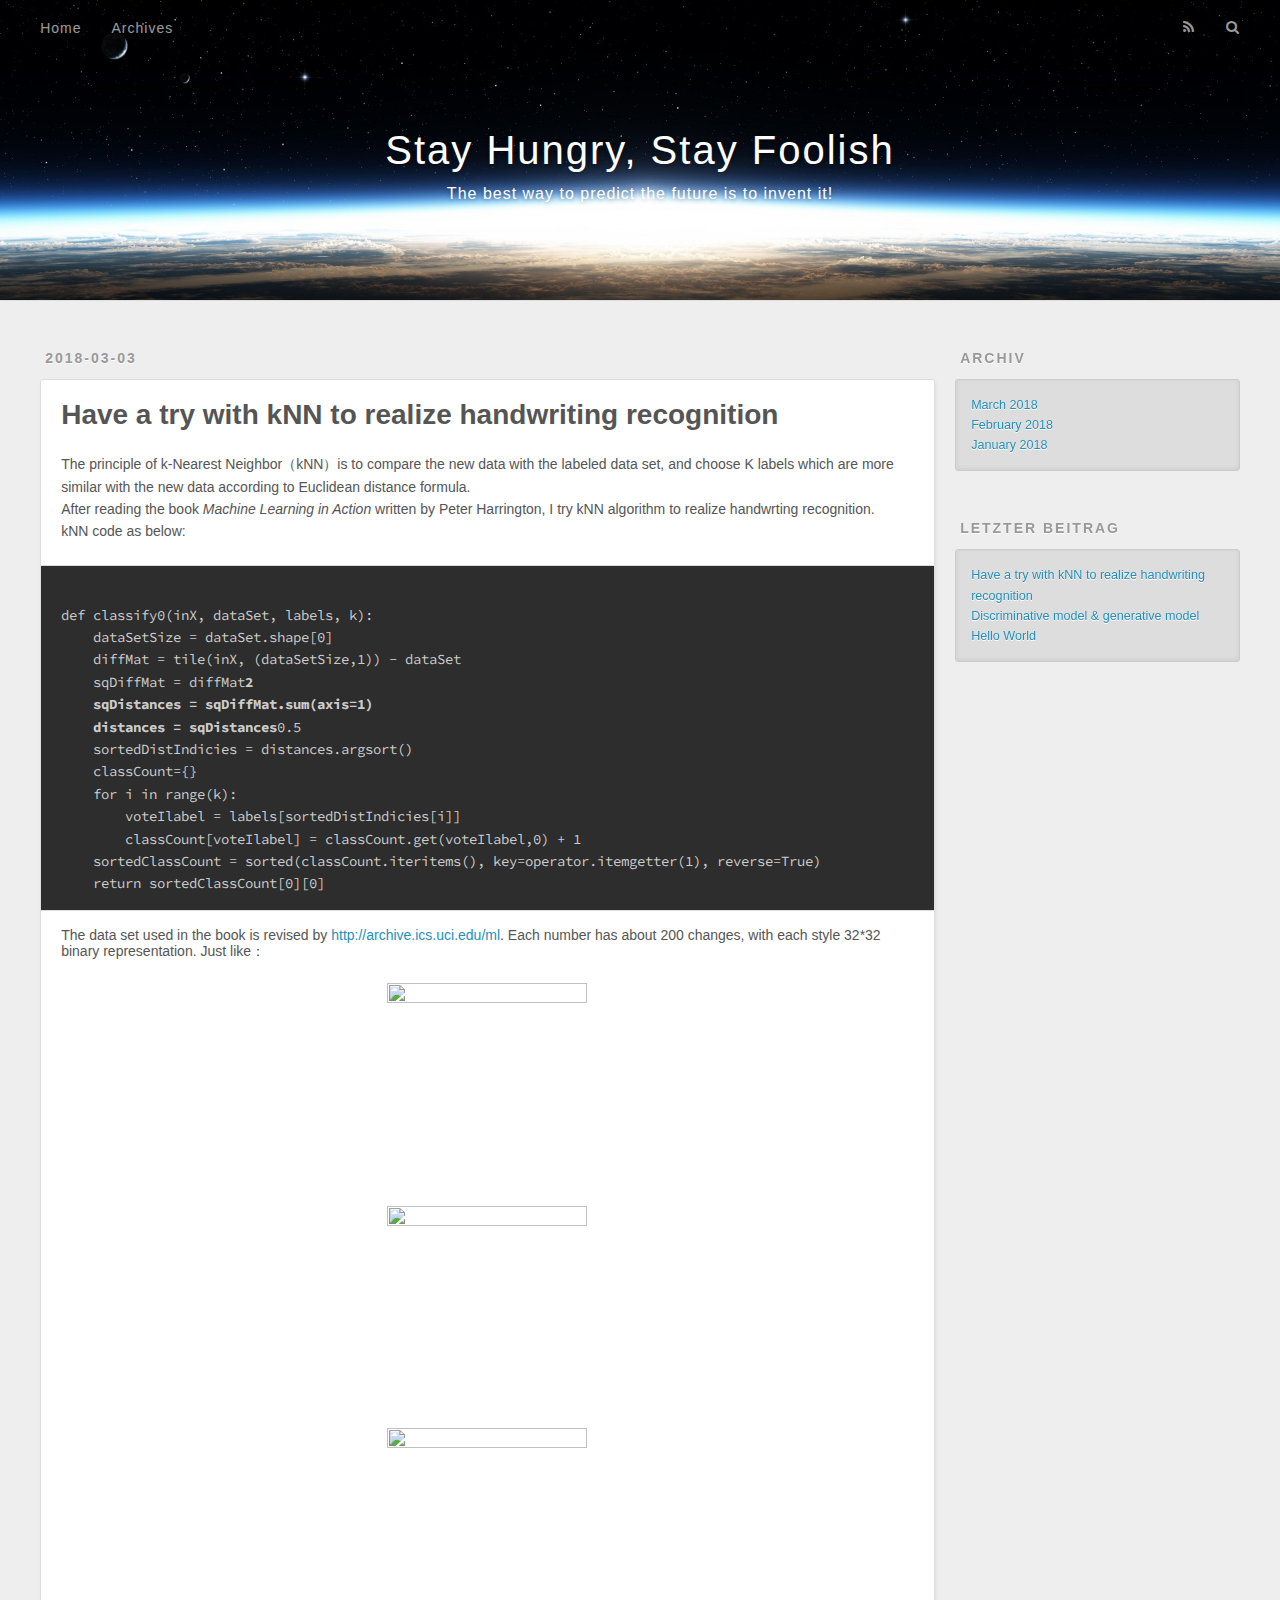
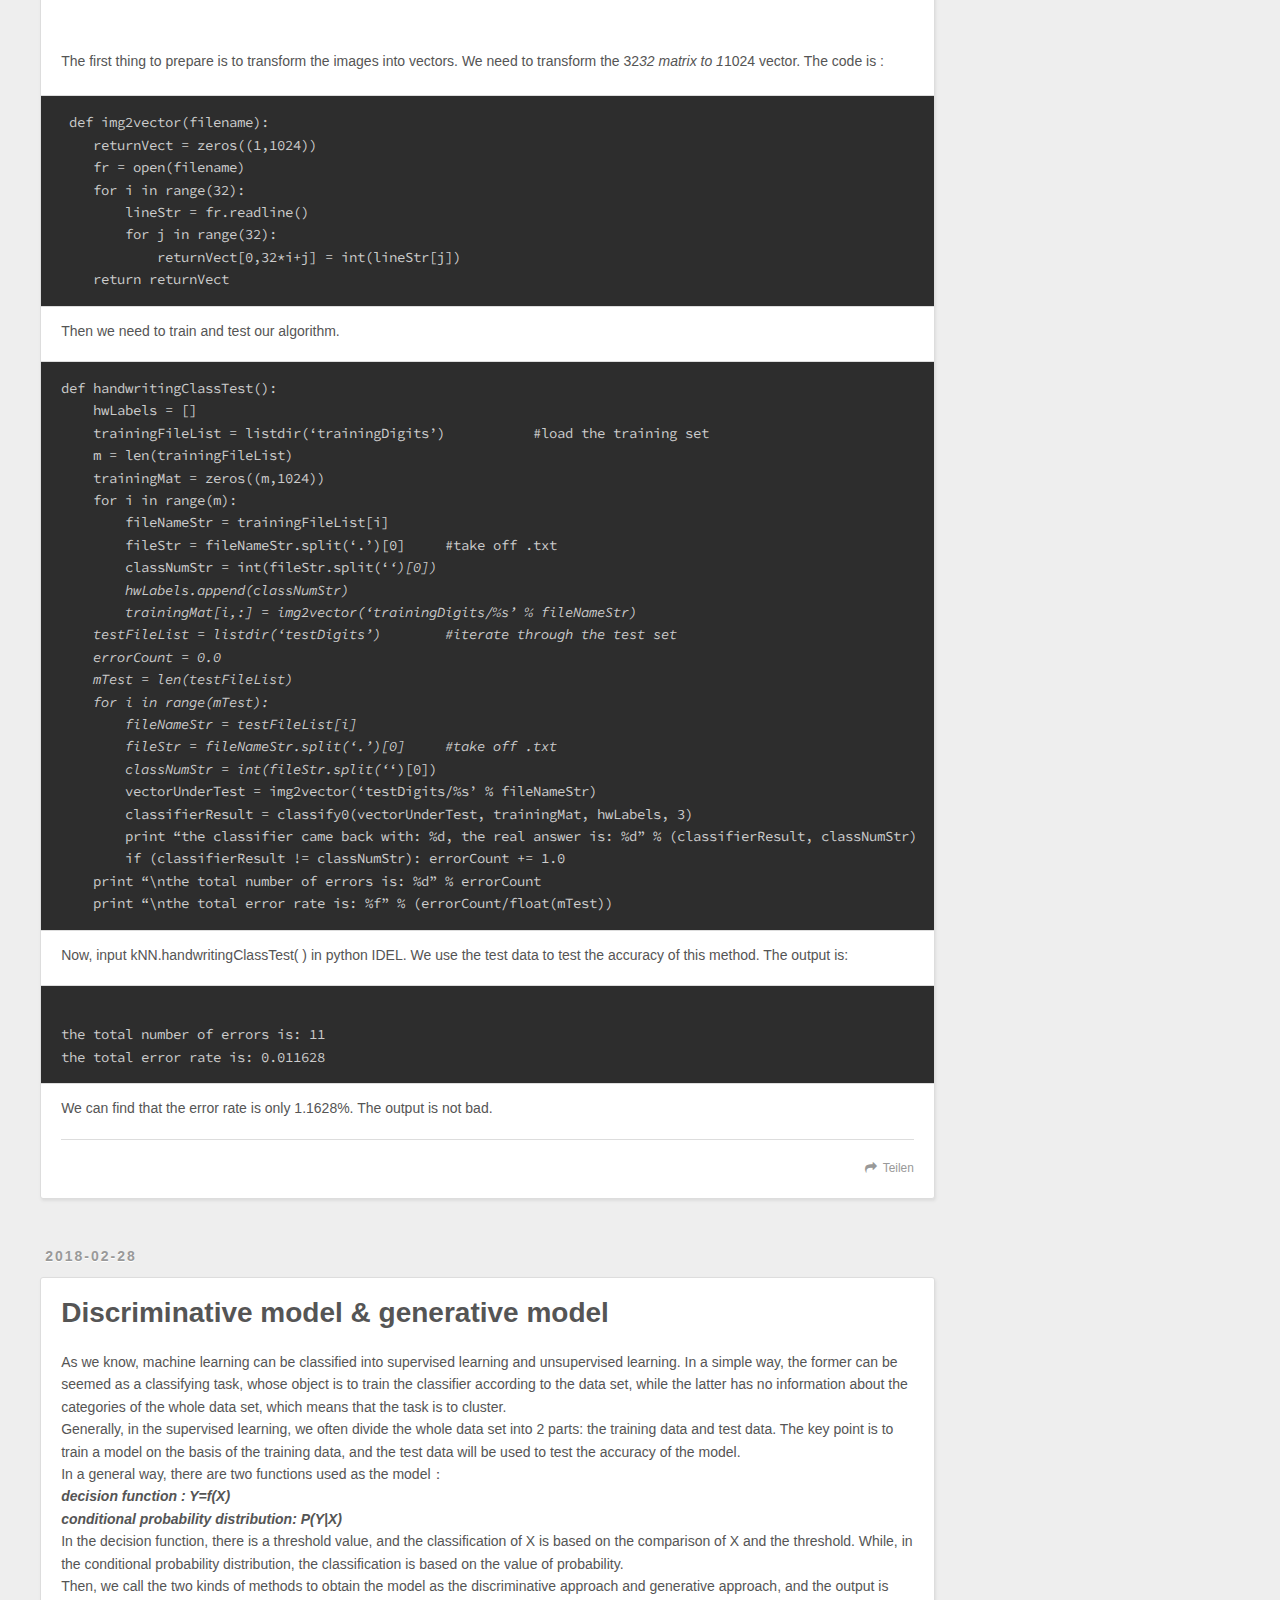
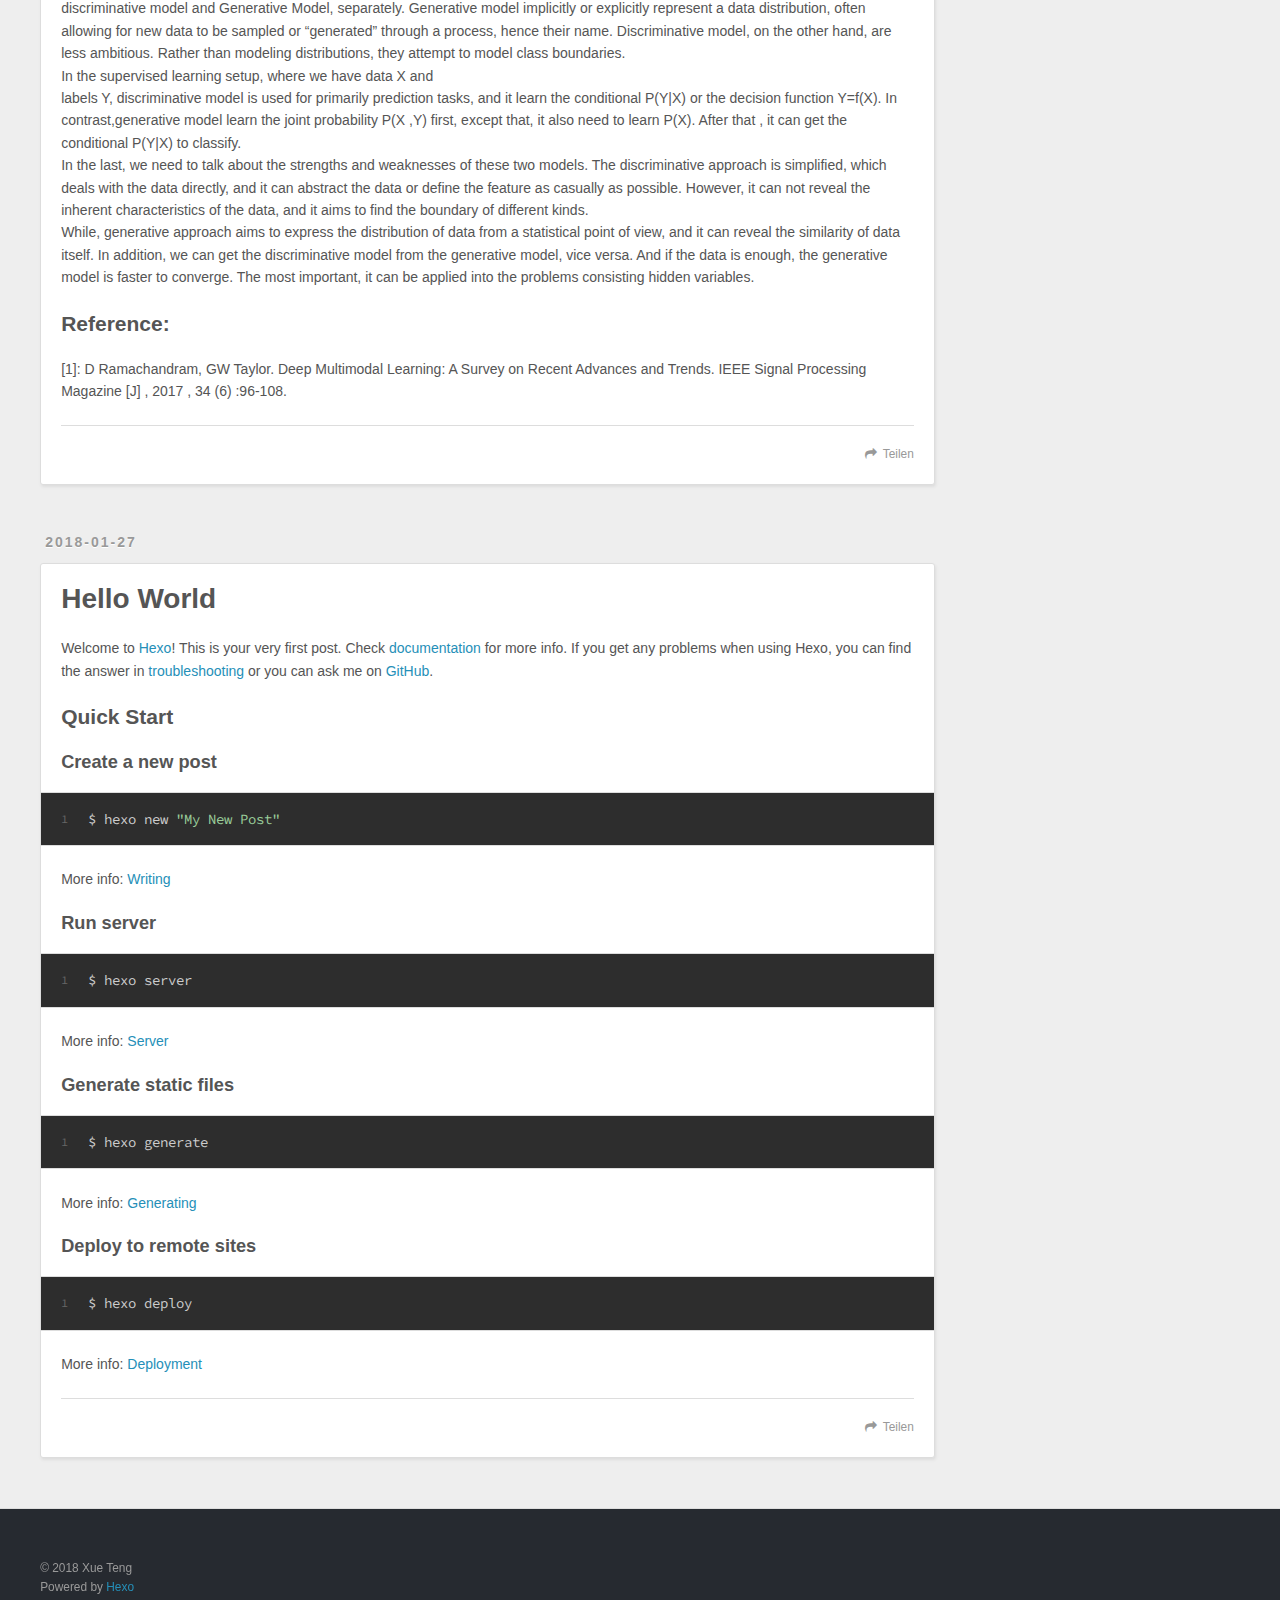
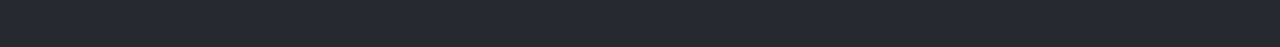
==== index.html @ eb9271d4 "Site updated: 2018-03-08 17:21:03" ====
<!DOCTYPE html>
<html>
<head>
  <meta charset="utf-8">
  

  
  <title>Stay Hungry, Stay Foolish</title>
  <meta name="viewport" content="width=device-width, initial-scale=1, maximum-scale=1">
  <meta property="og:type" content="website">
<meta property="og:title" content="Stay Hungry, Stay Foolish">
<meta property="og:url" content="http://yoursite.com/index.html">
<meta property="og:site_name" content="Stay Hungry, Stay Foolish">
<meta property="og:locale" content="English">
<meta name="twitter:card" content="summary">
<meta name="twitter:title" content="Stay Hungry, Stay Foolish">
  
    <link rel="alternate" href="/atom.xml" title="Stay Hungry, Stay Foolish" type="application/atom+xml">
  
  
    <link rel="icon" href="/favicon.png">
  
  
    <link href="//fonts.googleapis.com/css?family=Source+Code+Pro" rel="stylesheet" type="text/css">
  
  <link rel="stylesheet" href="/css/style.css">
</head>

<body>
  <div id="container">
    <div id="wrap">
      <header id="header">
  <div id="banner"></div>
  <div id="header-outer" class="outer">
    <div id="header-title" class="inner">
      <h1 id="logo-wrap">
        <a href="/" id="logo">Stay Hungry, Stay Foolish</a>
      </h1>
      
        <h2 id="subtitle-wrap">
          <a href="/" id="subtitle">The best way to predict the future is to invent it!</a>
        </h2>
      
    </div>
    <div id="header-inner" class="inner">
      <nav id="main-nav">
        <a id="main-nav-toggle" class="nav-icon"></a>
        
          <a class="main-nav-link" href="/">Home</a>
        
          <a class="main-nav-link" href="/archives">Archives</a>
        
      </nav>
      <nav id="sub-nav">
        
          <a id="nav-rss-link" class="nav-icon" href="/atom.xml" title="RSS Feed"></a>
        
        <a id="nav-search-btn" class="nav-icon" title="Suche"></a>
      </nav>
      <div id="search-form-wrap">
        <form action="//google.com/search" method="get" accept-charset="UTF-8" class="search-form"><input type="search" name="q" class="search-form-input" placeholder="Search"><button type="submit" class="search-form-submit">&#xF002;</button><input type="hidden" name="sitesearch" value="http://yoursite.com"></form>
      </div>
    </div>
  </div>
</header>
      <div class="outer">
        <section id="main">
  
    <article id="post-Have a try with kNN to realize handwriting recognition" class="article article-type-post" itemscope itemprop="blogPost">
  <div class="article-meta">
    <a href="/2018/03/03/Have a try with kNN to realize handwriting recognition/" class="article-date">
  <time datetime="2018-03-03T10:06:37.382Z" itemprop="datePublished">2018-03-03</time>
</a>
    
  </div>
  <div class="article-inner">
    
    
      <header class="article-header">
        
  
    <h1 itemprop="name">
      <a class="article-title" href="/2018/03/03/Have a try with kNN to realize handwriting recognition/">Have a try with kNN to realize handwriting recognition</a>
    </h1>
  

      </header>
    
    <div class="article-entry" itemprop="articleBody">
      
        <p>The principle of k-Nearest Neighbor（kNN）is to compare the new data with the labeled data set, and choose K labels which are more similar with the new data according to Euclidean distance formula.<br>After reading the book <em>Machine Learning in Action</em> written by Peter Harrington, I try kNN algorithm to realize handwrting recognition.<br>kNN code as below:</p>
<p><pre><br>def classify0(inX, dataSet, labels, k):<br>    dataSetSize = dataSet.shape[0]<br>    diffMat = tile(inX, (dataSetSize,1)) - dataSet<br>    sqDiffMat = diffMat<strong>2<br>    sqDistances = sqDiffMat.sum(axis=1)<br>    distances = sqDistances</strong>0.5<br>    sortedDistIndicies = distances.argsort()<br>    classCount={}<br>    for i in range(k):<br>        voteIlabel = labels[sortedDistIndicies[i]]<br>        classCount[voteIlabel] = classCount.get(voteIlabel,0) + 1<br>    sortedClassCount = sorted(classCount.iteritems(), key=operator.itemgetter(1), reverse=True)<br>    return sortedClassCount[0][0]<br></pre><br>The data set used in the book is revised by <a href="http://archive.ics.uci.edu/ml" target="_blank" rel="noopener">http://archive.ics.uci.edu/ml</a>. Each number has about 200 changes, with each style 32*32 binary representation. Just like：</p>
<p><img src="https://i.imgur.com/TRW4qs2.png" height="200" width="200"><br><img src="https://i.imgur.com/1faTWId.png" height="200" width="200"><br><img src="https://i.imgur.com/I4DIPTl.png" height="200" width="200"> </p>
<p>The first thing to prepare is to transform the images into vectors. We need to transform the 32<em>32 matrix to 1</em>1024 vector. The code is :</p>
<p><pre> def img2vector(filename):<br>    returnVect = zeros((1,1024))<br>    fr = open(filename)<br>    for i in range(32):<br>        lineStr = fr.readline()<br>        for j in range(32):<br>            returnVect[0,32*i+j] = int(lineStr[j])<br>    return returnVect<br></pre><br>Then we need to train and test our algorithm.</p>
<p><pre>def handwritingClassTest():<br>    hwLabels = []<br>    trainingFileList = listdir(‘trainingDigits’)           #load the training set<br>    m = len(trainingFileList)<br>    trainingMat = zeros((m,1024))<br>    for i in range(m):<br>        fileNameStr = trainingFileList[i]<br>        fileStr = fileNameStr.split(‘.’)[0]     #take off .txt<br>        classNumStr = int(fileStr.split(‘<em>‘)[0])<br>        hwLabels.append(classNumStr)<br>        trainingMat[i,:] = img2vector(‘trainingDigits/%s’ % fileNameStr)<br>    testFileList = listdir(‘testDigits’)        #iterate through the test set<br>    errorCount = 0.0<br>    mTest = len(testFileList)<br>    for i in range(mTest):<br>        fileNameStr = testFileList[i]<br>        fileStr = fileNameStr.split(‘.’)[0]     #take off .txt<br>        classNumStr = int(fileStr.split(‘</em>‘)[0])<br>        vectorUnderTest = img2vector(‘testDigits/%s’ % fileNameStr)<br>        classifierResult = classify0(vectorUnderTest, trainingMat, hwLabels, 3)<br>        print “the classifier came back with: %d, the real answer is: %d” % (classifierResult, classNumStr)<br>        if (classifierResult != classNumStr): errorCount += 1.0<br>    print “\nthe total number of errors is: %d” % errorCount<br>    print “\nthe total error rate is: %f” % (errorCount/float(mTest))<br></pre><br>Now, input kNN.handwritingClassTest( ) in python IDEL. We use the test data to test the accuracy of this method. The output is:</p>
<p><pre><br>the total number of errors is: 11<br>the total error rate is: 0.011628<br></pre><br>We can find that the error rate is only 1.1628%. The output is not bad.</p>

      
    </div>
    <footer class="article-footer">
      <a data-url="http://yoursite.com/2018/03/03/Have a try with kNN to realize handwriting recognition/" data-id="cjeiay50p0001fcug91sp60tv" class="article-share-link">Teilen</a>
      
      
    </footer>
  </div>
  
</article>


  
    <article id="post-Discriminative-model-generative-model" class="article article-type-post" itemscope itemprop="blogPost">
  <div class="article-meta">
    <a href="/2018/02/28/Discriminative-model-generative-model/" class="article-date">
  <time datetime="2018-02-28T07:16:30.000Z" itemprop="datePublished">2018-02-28</time>
</a>
    
  </div>
  <div class="article-inner">
    
    
      <header class="article-header">
        
  
    <h1 itemprop="name">
      <a class="article-title" href="/2018/02/28/Discriminative-model-generative-model/">Discriminative model &amp; generative model</a>
    </h1>
  

      </header>
    
    <div class="article-entry" itemprop="articleBody">
      
        <p>As we know, machine learning can be classified into supervised learning and unsupervised learning. In a simple way, the former can be seemed as a classifying task, whose object is to train the classifier according to the data set, while the latter has no information about the categories of the whole data set, which means that the task is to cluster.<br>Generally, in the supervised learning, we often divide the whole data set into 2 parts: the training data and test data. The key point is to train a model on the basis of the training data, and the test data will be used to test the accuracy of the model.<br>In a general way, there are two functions used as the model：<br><strong><em>decision function : Y=f(X)<br>conditional probability distribution: P(Y|X)</em></strong><br>In the decision function, there is a threshold value, and the classification of X is based on the comparison of X and the threshold. While, in the conditional probability distribution, the classification is based on the value of probability.<br>Then, we call the two kinds of methods to obtain the model as the discriminative approach and generative approach, and the output is discriminative model and Generative Model, separately. Generative model implicitly or explicitly represent a data distribution, often allowing for new data to be sampled or “generated” through a process, hence their name. Discriminative model, on the other hand, are less ambitious. Rather than modeling distributions, they attempt to model class boundaries.<br>In the supervised learning setup, where we have data X and<br>labels Y,  discriminative model is used for primarily prediction tasks, and it learn the conditional P(Y|X) or the decision function Y=f(X). In contrast,generative model learn the joint probability P(X ,Y) first, except that, it also need to learn P(X). After that , it can get the conditional P(Y|X) to classify.<br>In the last, we need to talk about the strengths and weaknesses of these two models. The discriminative approach is simplified, which deals with the data directly, and it can abstract the data or define the feature as casually as possible. However, it can not reveal the inherent characteristics of the data, and it aims to find the boundary of different kinds.<br>While, generative approach aims to express the distribution of data from a statistical point of view, and it can reveal the similarity of data itself. In addition, we can get the discriminative model from the generative model, vice versa. And if the data is enough, the generative model is faster to converge. The most important, it can be applied into the problems consisting hidden variables. </p>
<h2 id="Reference"><a href="#Reference" class="headerlink" title="Reference:"></a>Reference:</h2><p>[1]: D Ramachandram, GW Taylor.  Deep Multimodal Learning: A Survey on Recent Advances and Trends. IEEE Signal Processing Magazine [J] , 2017 , 34 (6) :96-108.</p>

      
    </div>
    <footer class="article-footer">
      <a data-url="http://yoursite.com/2018/02/28/Discriminative-model-generative-model/" data-id="cjeiay50h0000fcugopr866p4" class="article-share-link">Teilen</a>
      
      
    </footer>
  </div>
  
</article>


  
    <article id="post-hello-world" class="article article-type-post" itemscope itemprop="blogPost">
  <div class="article-meta">
    <a href="/2018/01/27/hello-world/" class="article-date">
  <time datetime="2018-01-27T08:05:02.557Z" itemprop="datePublished">2018-01-27</time>
</a>
    
  </div>
  <div class="article-inner">
    
    
      <header class="article-header">
        
  
    <h1 itemprop="name">
      <a class="article-title" href="/2018/01/27/hello-world/">Hello World</a>
    </h1>
  

      </header>
    
    <div class="article-entry" itemprop="articleBody">
      
        <p>Welcome to <a href="https://hexo.io/" target="_blank" rel="noopener">Hexo</a>! This is your very first post. Check <a href="https://hexo.io/docs/" target="_blank" rel="noopener">documentation</a> for more info. If you get any problems when using Hexo, you can find the answer in <a href="https://hexo.io/docs/troubleshooting.html" target="_blank" rel="noopener">troubleshooting</a> or you can ask me on <a href="https://github.com/hexojs/hexo/issues" target="_blank" rel="noopener">GitHub</a>.</p>
<h2 id="Quick-Start"><a href="#Quick-Start" class="headerlink" title="Quick Start"></a>Quick Start</h2><h3 id="Create-a-new-post"><a href="#Create-a-new-post" class="headerlink" title="Create a new post"></a>Create a new post</h3><figure class="highlight bash"><table><tr><td class="gutter"><pre><span class="line">1</span><br></pre></td><td class="code"><pre><span class="line">$ hexo new <span class="string">"My New Post"</span></span><br></pre></td></tr></table></figure>
<p>More info: <a href="https://hexo.io/docs/writing.html" target="_blank" rel="noopener">Writing</a></p>
<h3 id="Run-server"><a href="#Run-server" class="headerlink" title="Run server"></a>Run server</h3><figure class="highlight bash"><table><tr><td class="gutter"><pre><span class="line">1</span><br></pre></td><td class="code"><pre><span class="line">$ hexo server</span><br></pre></td></tr></table></figure>
<p>More info: <a href="https://hexo.io/docs/server.html" target="_blank" rel="noopener">Server</a></p>
<h3 id="Generate-static-files"><a href="#Generate-static-files" class="headerlink" title="Generate static files"></a>Generate static files</h3><figure class="highlight bash"><table><tr><td class="gutter"><pre><span class="line">1</span><br></pre></td><td class="code"><pre><span class="line">$ hexo generate</span><br></pre></td></tr></table></figure>
<p>More info: <a href="https://hexo.io/docs/generating.html" target="_blank" rel="noopener">Generating</a></p>
<h3 id="Deploy-to-remote-sites"><a href="#Deploy-to-remote-sites" class="headerlink" title="Deploy to remote sites"></a>Deploy to remote sites</h3><figure class="highlight bash"><table><tr><td class="gutter"><pre><span class="line">1</span><br></pre></td><td class="code"><pre><span class="line">$ hexo deploy</span><br></pre></td></tr></table></figure>
<p>More info: <a href="https://hexo.io/docs/deployment.html" target="_blank" rel="noopener">Deployment</a></p>

      
    </div>
    <footer class="article-footer">
      <a data-url="http://yoursite.com/2018/01/27/hello-world/" data-id="cjeiay50s0002fcugl17tvz3q" class="article-share-link">Teilen</a>
      
      
    </footer>
  </div>
  
</article>


  


</section>
        
          <aside id="sidebar">
  
    

  
    

  
    
  
    
  <div class="widget-wrap">
    <h3 class="widget-title">Archiv</h3>
    <div class="widget">
      <ul class="archive-list"><li class="archive-list-item"><a class="archive-list-link" href="/archives/2018/03/">March 2018</a></li><li class="archive-list-item"><a class="archive-list-link" href="/archives/2018/02/">February 2018</a></li><li class="archive-list-item"><a class="archive-list-link" href="/archives/2018/01/">January 2018</a></li></ul>
    </div>
  </div>


  
    
  <div class="widget-wrap">
    <h3 class="widget-title">letzter Beitrag</h3>
    <div class="widget">
      <ul>
        
          <li>
            <a href="/2018/03/03/Have a try with kNN to realize handwriting recognition/">Have a try with kNN to realize handwriting recognition</a>
          </li>
        
          <li>
            <a href="/2018/02/28/Discriminative-model-generative-model/">Discriminative model &amp; generative model</a>
          </li>
        
          <li>
            <a href="/2018/01/27/hello-world/">Hello World</a>
          </li>
        
      </ul>
    </div>
  </div>

  
</aside>
        
      </div>
      <footer id="footer">
  
  <div class="outer">
    <div id="footer-info" class="inner">
      &copy; 2018 Xue Teng<br>
      Powered by <a href="http://hexo.io/" target="_blank">Hexo</a>
    </div>
  </div>
</footer>
    </div>
    <nav id="mobile-nav">
  
    <a href="/" class="mobile-nav-link">Home</a>
  
    <a href="/archives" class="mobile-nav-link">Archives</a>
  
</nav>
    

<script src="//ajax.googleapis.com/ajax/libs/jquery/2.0.3/jquery.min.js"></script>


  <link rel="stylesheet" href="/fancybox/jquery.fancybox.css">
  <script src="/fancybox/jquery.fancybox.pack.js"></script>


<script src="/js/script.js"></script>



  </div>
</body>
</html>
---- css/style.css ----
body {
  width: 100%;
}
body:before,
body:after {
  content: "";
  display: table;
}
body:after {
  clear: both;
}
html,
body,
div,
span,
applet,
object,
iframe,
h1,
h2,
h3,
h4,
h5,
h6,
p,
blockquote,
pre,
a,
abbr,
acronym,
address,
big,
cite,
code,
del,
dfn,
em,
img,
ins,
kbd,
q,
s,
samp,
small,
strike,
strong,
sub,
sup,
tt,
var,
dl,
dt,
dd,
ol,
ul,
li,
fieldset,
form,
label,
legend,
table,
caption,
tbody,
tfoot,
thead,
tr,
th,
td {
  margin: 0;
  padding: 0;
  border: 0;
  outline: 0;
  font-weight: inherit;
  font-style: inherit;
  font-family: inherit;
  font-size: 100%;
  vertical-align: baseline;
}
body {
  line-height: 1;
  color: #000;
  background: #fff;
}
ol,
ul {
  list-style: none;
}
table {
  border-collapse: separate;
  border-spacing: 0;
  vertical-align: middle;
}
caption,
th,
td {
  text-align: left;
  font-weight: normal;
  vertical-align: middle;
}
a img {
  border: none;
}
input,
button {
  margin: 0;
  padding: 0;
}
input::-moz-focus-inner,
button::-moz-focus-inner {
  border: 0;
  padding: 0;
}
@font-face {
  font-family: FontAwesome;
  font-style: normal;
  font-weight: normal;
  src: url("fonts/fontawesome-webfont.eot?v=#4.0.3");
  src: url("fonts/fontawesome-webfont.eot?#iefix&v=#4.0.3") format("embedded-opentype"), url("fonts/fontawesome-webfont.woff?v=#4.0.3") format("woff"), url("fonts/fontawesome-webfont.ttf?v=#4.0.3") format("truetype"), url("fonts/fontawesome-webfont.svg#fontawesomeregular?v=#4.0.3") format("svg");
}
html,
body,
#container {
  height: 100%;
}
body {
  background: #eee;
  font: 14px -apple-system, BlinkMacSystemFont, "Segoe UI", "Roboto", "Oxygen", "Ubuntu", "Cantarell", "Fira Sans", "Droid Sans", "Helvetica Neue", sans-serif;
  -webkit-text-size-adjust: 100%;
}
.outer {
  max-width: 1220px;
  margin: 0 auto;
  padding: 0 20px;
}
.outer:before,
.outer:after {
  content: "";
  display: table;
}
.outer:after {
  clear: both;
}
.inner {
  display: inline;
  float: left;
  width: 98.33333333333333%;
  margin: 0 0.833333333333333%;
}
.left,
.alignleft {
  float: left;
}
.right,
.alignright {
  float: right;
}
.clear {
  clear: both;
}
#container {
  position: relative;
}
.mobile-nav-on {
  overflow: hidden;
}
#wrap {
  height: 100%;
  width: 100%;
  position: absolute;
  top: 0;
  left: 0;
  -webkit-transition: 0.2s ease-out;
  -moz-transition: 0.2s ease-out;
  -ms-transition: 0.2s ease-out;
  transition: 0.2s ease-out;
  z-index: 1;
  background: #eee;
}
.mobile-nav-on #wrap {
  left: 280px;
}
@media screen and (min-width: 768px) {
  #main {
    display: inline;
    float: left;
    width: 73.33333333333333%;
    margin: 0 0.833333333333333%;
  }
}
.article-date,
.article-category-link,
.archive-year,
.widget-title {
  text-decoration: none;
  text-transform: uppercase;
  letter-spacing: 2px;
  color: #999;
  margin-bottom: 1em;
  margin-left: 5px;
  line-height: 1em;
  text-shadow: 0 1px #fff;
  font-weight: bold;
}
.article-inner,
.archive-article-inner {
  background: #fff;
  -webkit-box-shadow: 1px 2px 3px #ddd;
  box-shadow: 1px 2px 3px #ddd;
  border: 1px solid #ddd;
  border-radius: 3px;
}
.article-entry h1,
.widget h1 {
  font-size: 2em;
}
.article-entry h2,
.widget h2 {
  font-size: 1.5em;
}
.article-entry h3,
.widget h3 {
  font-size: 1.3em;
}
.article-entry h4,
.widget h4 {
  font-size: 1.2em;
}
.article-entry h5,
.widget h5 {
  font-size: 1em;
}
.article-entry h6,
.widget h6 {
  font-size: 1em;
  color: #999;
}
.article-entry hr,
.widget hr {
  border: 1px dashed #ddd;
}
.article-entry strong,
.widget strong {
  font-weight: bold;
}
.article-entry em,
.widget em,
.article-entry cite,
.widget cite {
  font-style: italic;
}
.article-entry sup,
.widget sup,
.article-entry sub,
.widget sub {
  font-size: 0.75em;
  line-height: 0;
  position: relative;
  vertical-align: baseline;
}
.article-entry sup,
.widget sup {
  top: -0.5em;
}
.article-entry sub,
.widget sub {
  bottom: -0.2em;
}
.article-entry small,
.widget small {
  font-size: 0.85em;
}
.article-entry acronym,
.widget acronym,
.article-entry abbr,
.widget abbr {
  border-bottom: 1px dotted;
}
.article-entry ul,
.widget ul,
.article-entry ol,
.widget ol,
.article-entry dl,
.widget dl {
  margin: 0 20px;
  line-height: 1.6em;
}
.article-entry ul ul,
.widget ul ul,
.article-entry ol ul,
.widget ol ul,
.article-entry ul ol,
.widget ul ol,
.article-entry ol ol,
.widget ol ol {
  margin-top: 0;
  margin-bottom: 0;
}
.article-entry ul,
.widget ul {
  list-style: disc;
}
.article-entry ol,
.widget ol {
  list-style: decimal;
}
.article-entry dt,
.widget dt {
  font-weight: bold;
}
#header {
  height: 300px;
  position: relative;
  border-bottom: 1px solid #ddd;
}
#header:before,
#header:after {
  content: "";
  position: absolute;
  left: 0;
  right: 0;
  height: 40px;
}
#header:before {
  top: 0;
  background: -webkit-linear-gradient(rgba(0,0,0,0.2), transparent);
  background: -moz-linear-gradient(rgba(0,0,0,0.2), transparent);
  background: -ms-linear-gradient(rgba(0,0,0,0.2), transparent);
  background: linear-gradient(rgba(0,0,0,0.2), transparent);
}
#header:after {
  bottom: 0;
  background: -webkit-linear-gradient(transparent, rgba(0,0,0,0.2));
  background: -moz-linear-gradient(transparent, rgba(0,0,0,0.2));
  background: -ms-linear-gradient(transparent, rgba(0,0,0,0.2));
  background: linear-gradient(transparent, rgba(0,0,0,0.2));
}
#header-outer {
  height: 100%;
  position: relative;
}
#header-inner {
  position: relative;
  overflow: hidden;
}
#banner {
  position: absolute;
  top: 0;
  left: 0;
  width: 100%;
  height: 100%;
  background: url("images/banner.jpg") center #000;
  -webkit-background-size: cover;
  -moz-background-size: cover;
  background-size: cover;
  z-index: -1;
}
#header-title {
  text-align: center;
  height: 40px;
  position: absolute;
  top: 50%;
  left: 0;
  margin-top: -20px;
}
#logo,
#subtitle {
  text-decoration: none;
  color: #fff;
  font-weight: 300;
  text-shadow: 0 1px 4px rgba(0,0,0,0.3);
}
#logo {
  font-size: 40px;
  line-height: 40px;
  letter-spacing: 2px;
}
#subtitle {
  font-size: 16px;
  line-height: 16px;
  letter-spacing: 1px;
}
#subtitle-wrap {
  margin-top: 16px;
}
#main-nav {
  float: left;
  margin-left: -15px;
}
.nav-icon,
.main-nav-link {
  float: left;
  color: #fff;
  opacity: 0.6;
  text-decoration: none;
  text-shadow: 0 1px rgba(0,0,0,0.2);
  -webkit-transition: opacity 0.2s;
  -moz-transition: opacity 0.2s;
  -ms-transition: opacity 0.2s;
  transition: opacity 0.2s;
  display: block;
  padding: 20px 15px;
}
.nav-icon:hover,
.main-nav-link:hover {
  opacity: 1;
}
.nav-icon {
  font-family: FontAwesome;
  text-align: center;
  font-size: 14px;
  width: 14px;
  height: 14px;
  padding: 20px 15px;
  position: relative;
  cursor: pointer;
}
.main-nav-link {
  font-weight: 300;
  letter-spacing: 1px;
}
@media screen and (max-width: 479px) {
  .main-nav-link {
    display: none;
  }
}
#main-nav-toggle {
  display: none;
}
#main-nav-toggle:before {
  content: "\f0c9";
}
@media screen and (max-width: 479px) {
  #main-nav-toggle {
    display: block;
  }
}
#sub-nav {
  float: right;
  margin-right: -15px;
}
#nav-rss-link:before {
  content: "\f09e";
}
#nav-search-btn:before {
  content: "\f002";
}
#search-form-wrap {
  position: absolute;
  top: 15px;
  width: 150px;
  height: 30px;
  right: -150px;
  opacity: 0;
  -webkit-transition: 0.2s ease-out;
  -moz-transition: 0.2s ease-out;
  -ms-transition: 0.2s ease-out;
  transition: 0.2s ease-out;
}
#search-form-wrap.on {
  opacity: 1;
  right: 0;
}
@media screen and (max-width: 479px) {
  #search-form-wrap {
    width: 100%;
    right: -100%;
  }
}
.search-form {
  position: absolute;
  top: 0;
  left: 0;
  right: 0;
  background: #fff;
  padding: 5px 15px;
  border-radius: 15px;
  -webkit-box-shadow: 0 0 10px rgba(0,0,0,0.3);
  box-shadow: 0 0 10px rgba(0,0,0,0.3);
}
.search-form-input {
  border: none;
  background: none;
  color: #555;
  width: 100%;
  font: 13px -apple-system, BlinkMacSystemFont, "Segoe UI", "Roboto", "Oxygen", "Ubuntu", "Cantarell", "Fira Sans", "Droid Sans", "Helvetica Neue", sans-serif;
  outline: none;
}
.search-form-input::-webkit-search-results-decoration,
.search-form-input::-webkit-search-cancel-button {
  -webkit-appearance: none;
}
.search-form-submit {
  position: absolute;
  top: 50%;
  right: 10px;
  margin-top: -7px;
  font: 13px FontAwesome;
  border: none;
  background: none;
  color: #bbb;
  cursor: pointer;
}
.search-form-submit:hover,
.search-form-submit:focus {
  color: #777;
}
.article {
  margin: 50px 0;
}
.article-inner {
  overflow: hidden;
}
.article-meta:before,
.article-meta:after {
  content: "";
  display: table;
}
.article-meta:after {
  clear: both;
}
.article-date {
  float: left;
}
.article-category {
  float: left;
  line-height: 1em;
  color: #ccc;
  text-shadow: 0 1px #fff;
  margin-left: 8px;
}
.article-category:before {
  content: "\2022";
}
.article-category-link {
  margin: 0 12px 1em;
}
.article-header {
  padding: 20px 20px 0;
}
.article-title {
  text-decoration: none;
  font-size: 2em;
  font-weight: bold;
  color: #555;
  line-height: 1.1em;
  -webkit-transition: color 0.2s;
  -moz-transition: color 0.2s;
  -ms-transition: color 0.2s;
  transition: color 0.2s;
}
a.article-title:hover {
  color: #258fb8;
}
.article-entry {
  color: #555;
  padding: 0 20px;
}
.article-entry:before,
.article-entry:after {
  content: "";
  display: table;
}
.article-entry:after {
  clear: both;
}
.article-entry p,
.article-entry table {
  line-height: 1.6em;
  margin: 1.6em 0;
}
.article-entry h1,
.article-entry h2,
.article-entry h3,
.article-entry h4,
.article-entry h5,
.article-entry h6 {
  font-weight: bold;
}
.article-entry h1,
.article-entry h2,
.article-entry h3,
.article-entry h4,
.article-entry h5,
.article-entry h6 {
  line-height: 1.1em;
  margin: 1.1em 0;
}
.article-entry a {
  color: #258fb8;
  text-decoration: none;
}
.article-entry a:hover {
  text-decoration: underline;
}
.article-entry ul,
.article-entry ol,
.article-entry dl {
  margin-top: 1.6em;
  margin-bottom: 1.6em;
}
.article-entry img,
.article-entry video {
  max-width: 100%;
  height: auto;
  display: block;
  margin: auto;
}
.article-entry iframe {
  border: none;
}
.article-entry table {
  width: 100%;
  border-collapse: collapse;
  border-spacing: 0;
}
.article-entry th {
  font-weight: bold;
  border-bottom: 3px solid #ddd;
  padding-bottom: 0.5em;
}
.article-entry td {
  border-bottom: 1px solid #ddd;
  padding: 10px 0;
}
.article-entry blockquote {
  font-family: Georgia, "Times New Roman", serif;
  font-size: 1.4em;
  margin: 1.6em 20px;
  text-align: center;
}
.article-entry blockquote footer {
  font-size: 14px;
  margin: 1.6em 0;
  font-family: -apple-system, BlinkMacSystemFont, "Segoe UI", "Roboto", "Oxygen", "Ubuntu", "Cantarell", "Fira Sans", "Droid Sans", "Helvetica Neue", sans-serif;
}
.article-entry blockquote footer cite:before {
  content: "—";
  padding: 0 0.5em;
}
.article-entry .pullquote {
  text-align: left;
  width: 45%;
  margin: 0;
}
.article-entry .pullquote.left {
  margin-left: 0.5em;
  margin-right: 1em;
}
.article-entry .pullquote.right {
  margin-right: 0.5em;
  margin-left: 1em;
}
.article-entry .caption {
  color: #999;
  display: block;
  font-size: 0.9em;
  margin-top: 0.5em;
  position: relative;
  text-align: center;
}
.article-entry .video-container {
  position: relative;
  padding-top: 56.25%;
  height: 0;
  overflow: hidden;
}
.article-entry .video-container iframe,
.article-entry .video-container object,
.article-entry .video-container embed {
  position: absolute;
  top: 0;
  left: 0;
  width: 100%;
  height: 100%;
  margin-top: 0;
}
.article-more-link a {
  display: inline-block;
  line-height: 1em;
  padding: 6px 15px;
  border-radius: 15px;
  background: #eee;
  color: #999;
  text-shadow: 0 1px #fff;
  text-decoration: none;
}
.article-more-link a:hover {
  background: #258fb8;
  color: #fff;
  text-decoration: none;
  text-shadow: 0 1px #1e7293;
}
.article-footer {
  font-size: 0.85em;
  line-height: 1.6em;
  border-top: 1px solid #ddd;
  padding-top: 1.6em;
  margin: 0 20px 20px;
}
.article-footer:before,
.article-footer:after {
  content: "";
  display: table;
}
.article-footer:after {
  clear: both;
}
.article-footer a {
  color: #999;
  text-decoration: none;
}
.article-footer a:hover {
  color: #555;
}
.article-tag-list-item {
  float: left;
  margin-right: 10px;
}
.article-tag-list-link:before {
  content: "#";
}
.article-comment-link {
  float: right;
}
.article-comment-link:before {
  content: "\f075";
  font-family: FontAwesome;
  padding-right: 8px;
}
.article-share-link {
  cursor: pointer;
  float: right;
  margin-left: 20px;
}
.article-share-link:before {
  content: "\f064";
  font-family: FontAwesome;
  padding-right: 6px;
}
#article-nav {
  position: relative;
}
#article-nav:before,
#article-nav:after {
  content: "";
  display: table;
}
#article-nav:after {
  clear: both;
}
@media screen and (min-width: 768px) {
  #article-nav {
    margin: 50px 0;
  }
  #article-nav:before {
    width: 8px;
    height: 8px;
    position: absolute;
    top: 50%;
    left: 50%;
    margin-top: -4px;
    margin-left: -4px;
    content: "";
    border-radius: 50%;
    background: #ddd;
    -webkit-box-shadow: 0 1px 2px #fff;
    box-shadow: 0 1px 2px #fff;
  }
}
.article-nav-link-wrap {
  text-decoration: none;
  text-shadow: 0 1px #fff;
  color: #999;
  -webkit-box-sizing: border-box;
  -moz-box-sizing: border-box;
  box-sizing: border-box;
  margin-top: 50px;
  text-align: center;
  display: block;
}
.article-nav-link-wrap:hover {
  color: #555;
}
@media screen and (min-width: 768px) {
  .article-nav-link-wrap {
    width: 50%;
    margin-top: 0;
  }
}
@media screen and (min-width: 768px) {
  #article-nav-newer {
    float: left;
    text-align: right;
    padding-right: 20px;
  }
}
@media screen and (min-width: 768px) {
  #article-nav-older {
    float: right;
    text-align: left;
    padding-left: 20px;
  }
}
.article-nav-caption {
  text-transform: uppercase;
  letter-spacing: 2px;
  color: #ddd;
  line-height: 1em;
  font-weight: bold;
}
#article-nav-newer .article-nav-caption {
  margin-right: -2px;
}
.article-nav-title {
  font-size: 0.85em;
  line-height: 1.6em;
  margin-top: 0.5em;
}
.article-share-box {
  position: absolute;
  display: none;
  background: #fff;
  -webkit-box-shadow: 1px 2px 10px rgba(0,0,0,0.2);
  box-shadow: 1px 2px 10px rgba(0,0,0,0.2);
  border-radius: 3px;
  margin-left: -145px;
  overflow: hidden;
  z-index: 1;
}
.article-share-box.on {
  display: block;
}
.article-share-input {
  width: 100%;
  background: none;
  -webkit-box-sizing: border-box;
  -moz-box-sizing: border-box;
  box-sizing: border-box;
  font: 14px -apple-system, BlinkMacSystemFont, "Segoe UI", "Roboto", "Oxygen", "Ubuntu", "Cantarell", "Fira Sans", "Droid Sans", "Helvetica Neue", sans-serif;
  padding: 0 15px;
  color: #555;
  outline: none;
  border: 1px solid #ddd;
  border-radius: 3px 3px 0 0;
  height: 36px;
  line-height: 36px;
}
.article-share-links {
  background: #eee;
}
.article-share-links:before,
.article-share-links:after {
  content: "";
  display: table;
}
.article-share-links:after {
  clear: both;
}
.article-share-twitter,
.article-share-facebook,
.article-share-pinterest,
.article-share-google {
  width: 50px;
  height: 36px;
  display: block;
  float: left;
  position: relative;
  color: #999;
  text-shadow: 0 1px #fff;
}
.article-share-twitter:before,
.article-share-facebook:before,
.article-share-pinterest:before,
.article-share-google:before {
  font-size: 20px;
  font-family: FontAwesome;
  width: 20px;
  height: 20px;
  position: absolute;
  top: 50%;
  left: 50%;
  margin-top: -10px;
  margin-left: -10px;
  text-align: center;
}
.article-share-twitter:hover,
.article-share-facebook:hover,
.article-share-pinterest:hover,
.article-share-google:hover {
  color: #fff;
}
.article-share-twitter:before {
  content: "\f099";
}
.article-share-twitter:hover {
  background: #00aced;
  text-shadow: 0 1px #008abe;
}
.article-share-facebook:before {
  content: "\f09a";
}
.article-share-facebook:hover {
  background: #3b5998;
  text-shadow: 0 1px #2f477a;
}
.article-share-pinterest:before {
  content: "\f0d2";
}
.article-share-pinterest:hover {
  background: #cb2027;
  text-shadow: 0 1px #a21a1f;
}
.article-share-google:before {
  content: "\f0d5";
}
.article-share-google:hover {
  background: #dd4b39;
  text-shadow: 0 1px #be3221;
}
.article-gallery {
  background: #000;
  position: relative;
}
.article-gallery-photos {
  position: relative;
  overflow: hidden;
}
.article-gallery-img {
  display: none;
  max-width: 100%;
}
.article-gallery-img:first-child {
  display: block;
}
.article-gallery-img.loaded {
  position: absolute;
  display: block;
}
.article-gallery-img img {
  display: block;
  max-width: 100%;
  margin: 0 auto;
}
#comments {
  background: #fff;
  -webkit-box-shadow: 1px 2px 3px #ddd;
  box-shadow: 1px 2px 3px #ddd;
  padding: 20px;
  border: 1px solid #ddd;
  border-radius: 3px;
  margin: 50px 0;
}
#comments a {
  color: #258fb8;
}
.archives-wrap {
  margin: 50px 0;
}
.archives:before,
.archives:after {
  content: "";
  display: table;
}
.archives:after {
  clear: both;
}
.archive-year-wrap {
  margin-bottom: 1em;
}
.archives {
  -webkit-column-gap: 10px;
  -moz-column-gap: 10px;
  column-gap: 10px;
}
@media screen and (min-width: 480px) and (max-width: 767px) {
  .archives {
    -webkit-column-count: 2;
    -moz-column-count: 2;
    column-count: 2;
  }
}
@media screen and (min-width: 768px) {
  .archives {
    -webkit-column-count: 3;
    -moz-column-count: 3;
    column-count: 3;
  }
}
.archive-article {
  -webkit-column-break-inside: avoid;
  page-break-inside: avoid;
  overflow: hidden;
  break-inside: avoid-column;
}
.archive-article-inner {
  padding: 10px;
  margin-bottom: 15px;
}
.archive-article-title {
  text-decoration: none;
  font-weight: bold;
  color: #555;
  -webkit-transition: color 0.2s;
  -moz-transition: color 0.2s;
  -ms-transition: color 0.2s;
  transition: color 0.2s;
  line-height: 1.6em;
}
.archive-article-title:hover {
  color: #258fb8;
}
.archive-article-footer {
  margin-top: 1em;
}
.archive-article-date {
  color: #999;
  text-decoration: none;
  font-size: 0.85em;
  line-height: 1em;
  margin-bottom: 0.5em;
  display: block;
}
#page-nav {
  margin: 50px auto;
  background: #fff;
  -webkit-box-shadow: 1px 2px 3px #ddd;
  box-shadow: 1px 2px 3px #ddd;
  border: 1px solid #ddd;
  border-radius: 3px;
  text-align: center;
  color: #999;
  overflow: hidden;
}
#page-nav:before,
#page-nav:after {
  content: "";
  display: table;
}
#page-nav:after {
  clear: both;
}
#page-nav a,
#page-nav span {
  padding: 10px 20px;
  line-height: 1;
  height: 2ex;
}
#page-nav a {
  color: #999;
  text-decoration: none;
}
#page-nav a:hover {
  background: #999;
  color: #fff;
}
#page-nav .prev {
  float: left;
}
#page-nav .next {
  float: right;
}
#page-nav .page-number {
  display: inline-block;
}
@media screen and (max-width: 479px) {
  #page-nav .page-number {
    display: none;
  }
}
#page-nav .current {
  color: #555;
  font-weight: bold;
}
#page-nav .space {
  color: #ddd;
}
#footer {
  background: #262a30;
  padding: 50px 0;
  border-top: 1px solid #ddd;
  color: #999;
}
#footer a {
  color: #258fb8;
  text-decoration: none;
}
#footer a:hover {
  text-decoration: underline;
}
#footer-info {
  line-height: 1.6em;
  font-size: 0.85em;
}
.article-entry pre,
.article-entry .highlight {
  background: #2d2d2d;
  margin: 0 -20px;
  padding: 15px 20px;
  border-style: solid;
  border-color: #ddd;
  border-width: 1px 0;
  overflow: auto;
  color: #ccc;
  line-height: 22.400000000000002px;
}
.article-entry .highlight .gutter pre,
.article-entry .gist .gist-file .gist-data .line-numbers {
  color: #666;
  font-size: 0.85em;
}
.article-entry pre,
.article-entry code {
  font-family: "Source Code Pro", Consolas, Monaco, Menlo, Consolas, monospace;
}
.article-entry code {
  background: #eee;
  text-shadow: 0 1px #fff;
  padding: 0 0.3em;
}
.article-entry pre code {
  background: none;
  text-shadow: none;
  padding: 0;
}
.article-entry .highlight pre {
  border: none;
  margin: 0;
  padding: 0;
}
.article-entry .highlight table {
  margin: 0;
  width: auto;
}
.article-entry .highlight td {
  border: none;
  padding: 0;
}
.article-entry .highlight figcaption {
  font-size: 0.85em;
  color: #999;
  line-height: 1em;
  margin-bottom: 1em;
}
.article-entry .highlight figcaption:before,
.article-entry .highlight figcaption:after {
  content: "";
  display: table;
}
.article-entry .highlight figcaption:after {
  clear: both;
}
.article-entry .highlight figcaption a {
  float: right;
}
.article-entry .highlight .gutter pre {
  text-align: right;
  padding-right: 20px;
}
.article-entry .highlight .line {
  height: 22.400000000000002px;
}
.article-entry .highlight .line.marked {
  background: #515151;
}
.article-entry .gist {
  margin: 0 -20px;
  border-style: solid;
  border-color: #ddd;
  border-width: 1px 0;
  background: #2d2d2d;
  padding: 15px 20px 15px 0;
}
.article-entry .gist .gist-file {
  border: none;
  font-family: "Source Code Pro", Consolas, Monaco, Menlo, Consolas, monospace;
  margin: 0;
}
.article-entry .gist .gist-file .gist-data {
  background: none;
  border: none;
}
.article-entry .gist .gist-file .gist-data .line-numbers {
  background: none;
  border: none;
  padding: 0 20px 0 0;
}
.article-entry .gist .gist-file .gist-data .line-data {
  padding: 0 !important;
}
.article-entry .gist .gist-file .highlight {
  margin: 0;
  padding: 0;
  border: none;
}
.article-entry .gist .gist-file .gist-meta {
  background: #2d2d2d;
  color: #999;
  font: 0.85em -apple-system, BlinkMacSystemFont, "Segoe UI", "Roboto", "Oxygen", "Ubuntu", "Cantarell", "Fira Sans", "Droid Sans", "Helvetica Neue", sans-serif;
  text-shadow: 0 0;
  padding: 0;
  margin-top: 1em;
  margin-left: 20px;
}
.article-entry .gist .gist-file .gist-meta a {
  color: #258fb8;
  font-weight: normal;
}
.article-entry .gist .gist-file .gist-meta a:hover {
  text-decoration: underline;
}
pre .comment,
pre .title {
  color: #999;
}
pre .variable,
pre .attribute,
pre .tag,
pre .regexp,
pre .ruby .constant,
pre .xml .tag .title,
pre .xml .pi,
pre .xml .doctype,
pre .html .doctype,
pre .css .id,
pre .css .class,
pre .css .pseudo {
  color: #f2777a;
}
pre .number,
pre .preprocessor,
pre .built_in,
pre .literal,
pre .params,
pre .constant {
  color: #f99157;
}
pre .class,
pre .ruby .class .title,
pre .css .rules .attribute {
  color: #9c9;
}
pre .string,
pre .value,
pre .inheritance,
pre .header,
pre .ruby .symbol,
pre .xml .cdata {
  color: #9c9;
}
pre .css .hexcolor {
  color: #6cc;
}
pre .function,
pre .python .decorator,
pre .python .title,
pre .ruby .function .title,
pre .ruby .title .keyword,
pre .perl .sub,
pre .javascript .title,
pre .coffeescript .title {
  color: #69c;
}
pre .keyword,
pre .javascript .function {
  color: #c9c;
}
@media screen and (max-width: 479px) {
  #mobile-nav {
    position: absolute;
    top: 0;
    left: 0;
    width: 280px;
    height: 100%;
    background: #191919;
    border-right: 1px solid #fff;
  }
}
@media screen and (max-width: 479px) {
  .mobile-nav-link {
    display: block;
    color: #999;
    text-decoration: none;
    padding: 15px 20px;
    font-weight: bold;
  }
  .mobile-nav-link:hover {
    color: #fff;
  }
}
@media screen and (min-width: 768px) {
  #sidebar {
    display: inline;
    float: left;
    width: 23.333333333333332%;
    margin: 0 0.833333333333333%;
  }
}
.widget-wrap {
  margin: 50px 0;
}
.widget {
  color: #777;
  text-shadow: 0 1px #fff;
  background: #ddd;
  -webkit-box-shadow: 0 -1px 4px #ccc inset;
  box-shadow: 0 -1px 4px #ccc inset;
  border: 1px solid #ccc;
  padding: 15px;
  border-radius: 3px;
}
.widget a {
  color: #258fb8;
  text-decoration: none;
}
.widget a:hover {
  text-decoration: underline;
}
.widget ul ul,
.widget ol ul,
.widget dl ul,
.widget ul ol,
.widget ol ol,
.widget dl ol,
.widget ul dl,
.widget ol dl,
.widget dl dl {
  margin-left: 15px;
  list-style: disc;
}
.widget {
  line-height: 1.6em;
  word-wrap: break-word;
  font-size: 0.9em;
}
.widget ul,
.widget ol {
  list-style: none;
  margin: 0;
}
.widget ul ul,
.widget ol ul,
.widget ul ol,
.widget ol ol {
  margin: 0 20px;
}
.widget ul ul,
.widget ol ul {
  list-style: disc;
}
.widget ul ol,
.widget ol ol {
  list-style: decimal;
}
.category-list-count,
.tag-list-count,
.archive-list-count {
  padding-left: 5px;
  color: #999;
  font-size: 0.85em;
}
.category-list-count:before,
.tag-list-count:before,
.archive-list-count:before {
  content: "(";
}
.category-list-count:after,
.tag-list-count:after,
.archive-list-count:after {
  content: ")";
}
.tagcloud a {
  margin-right: 5px;
  display: inline-block;
}
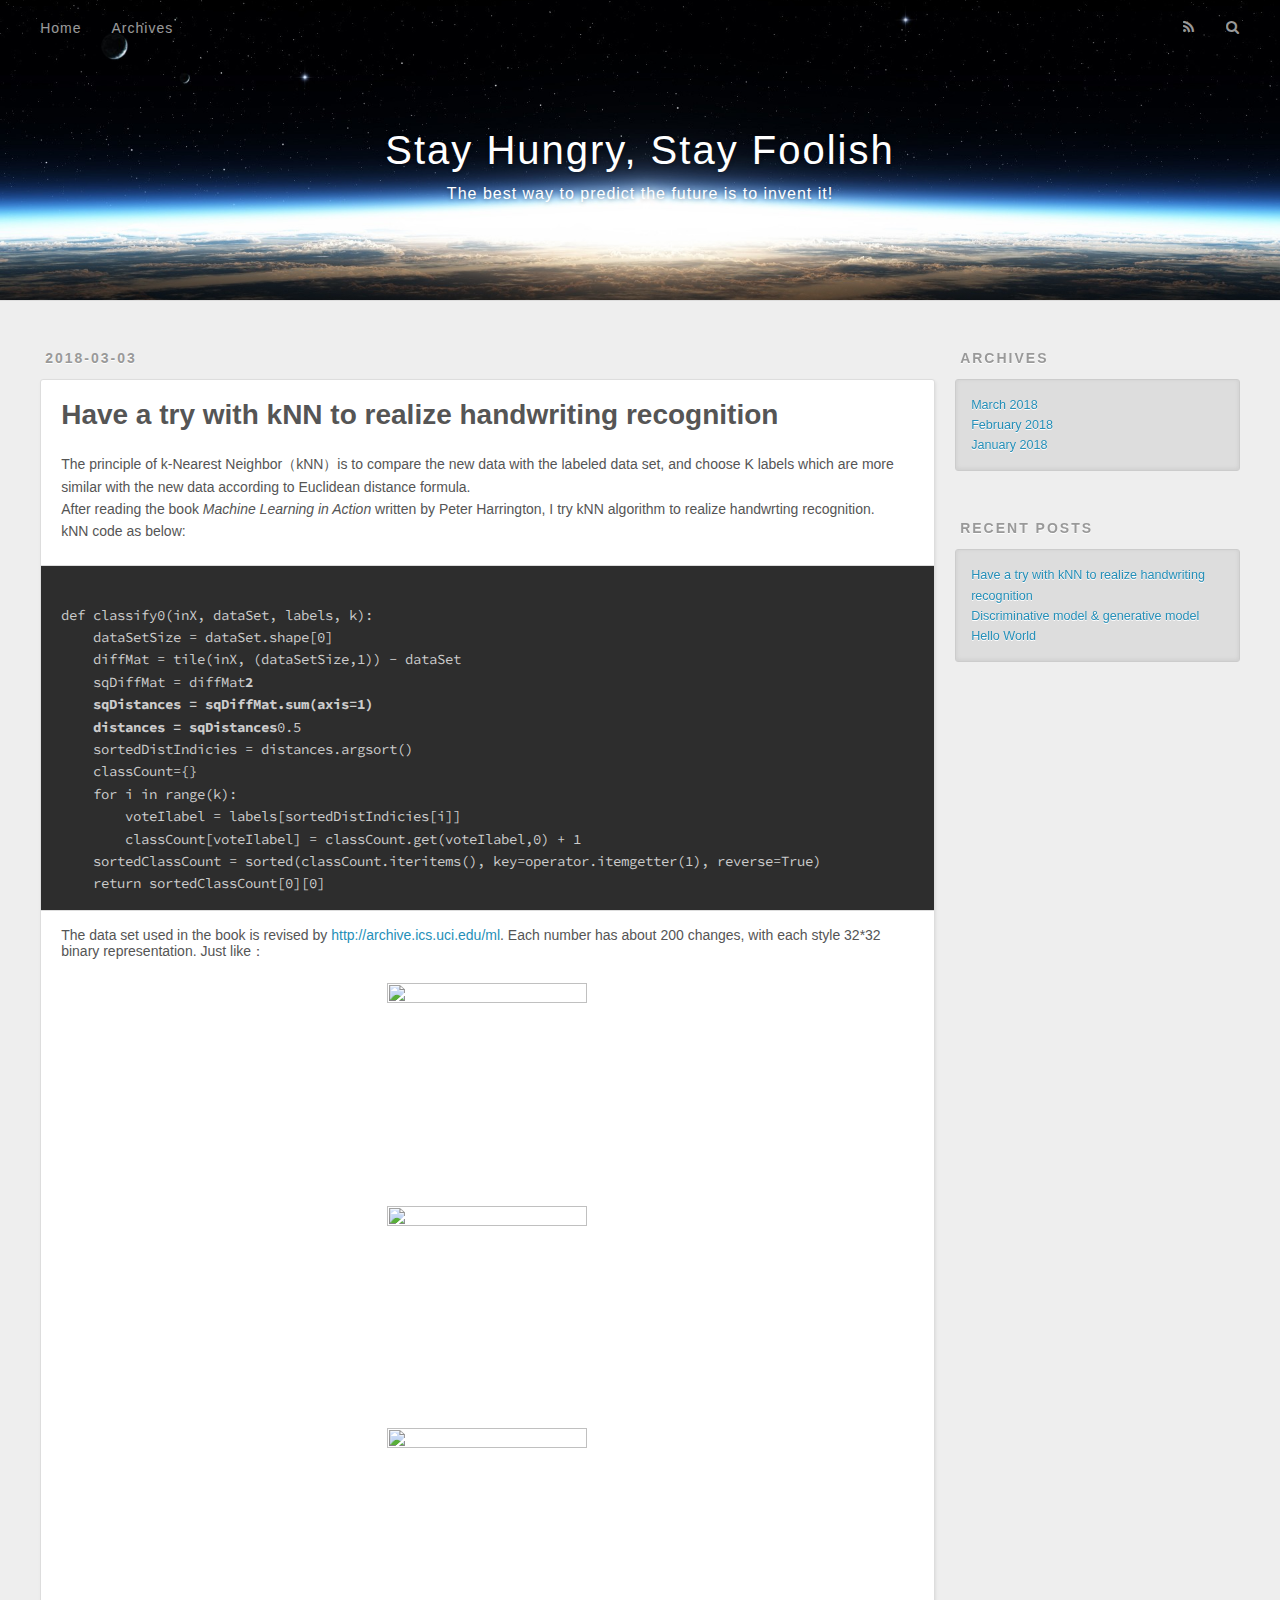
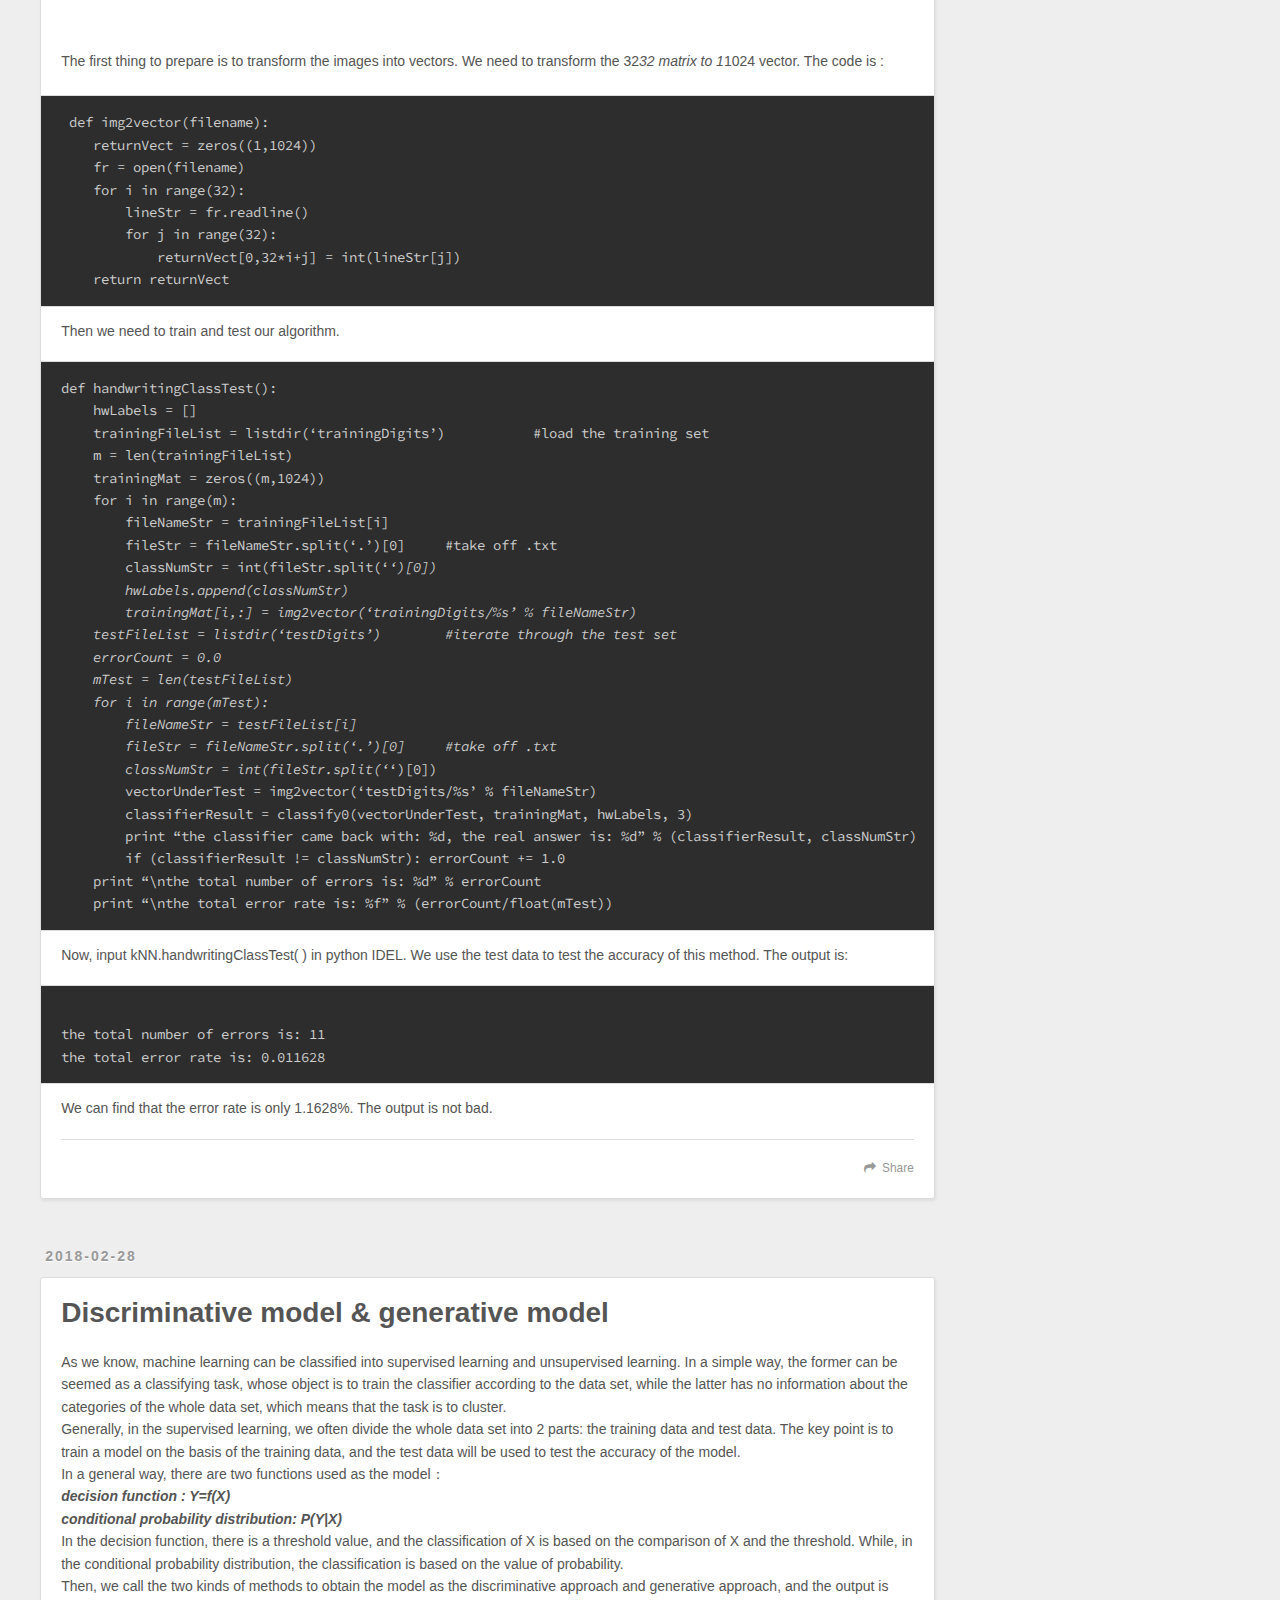
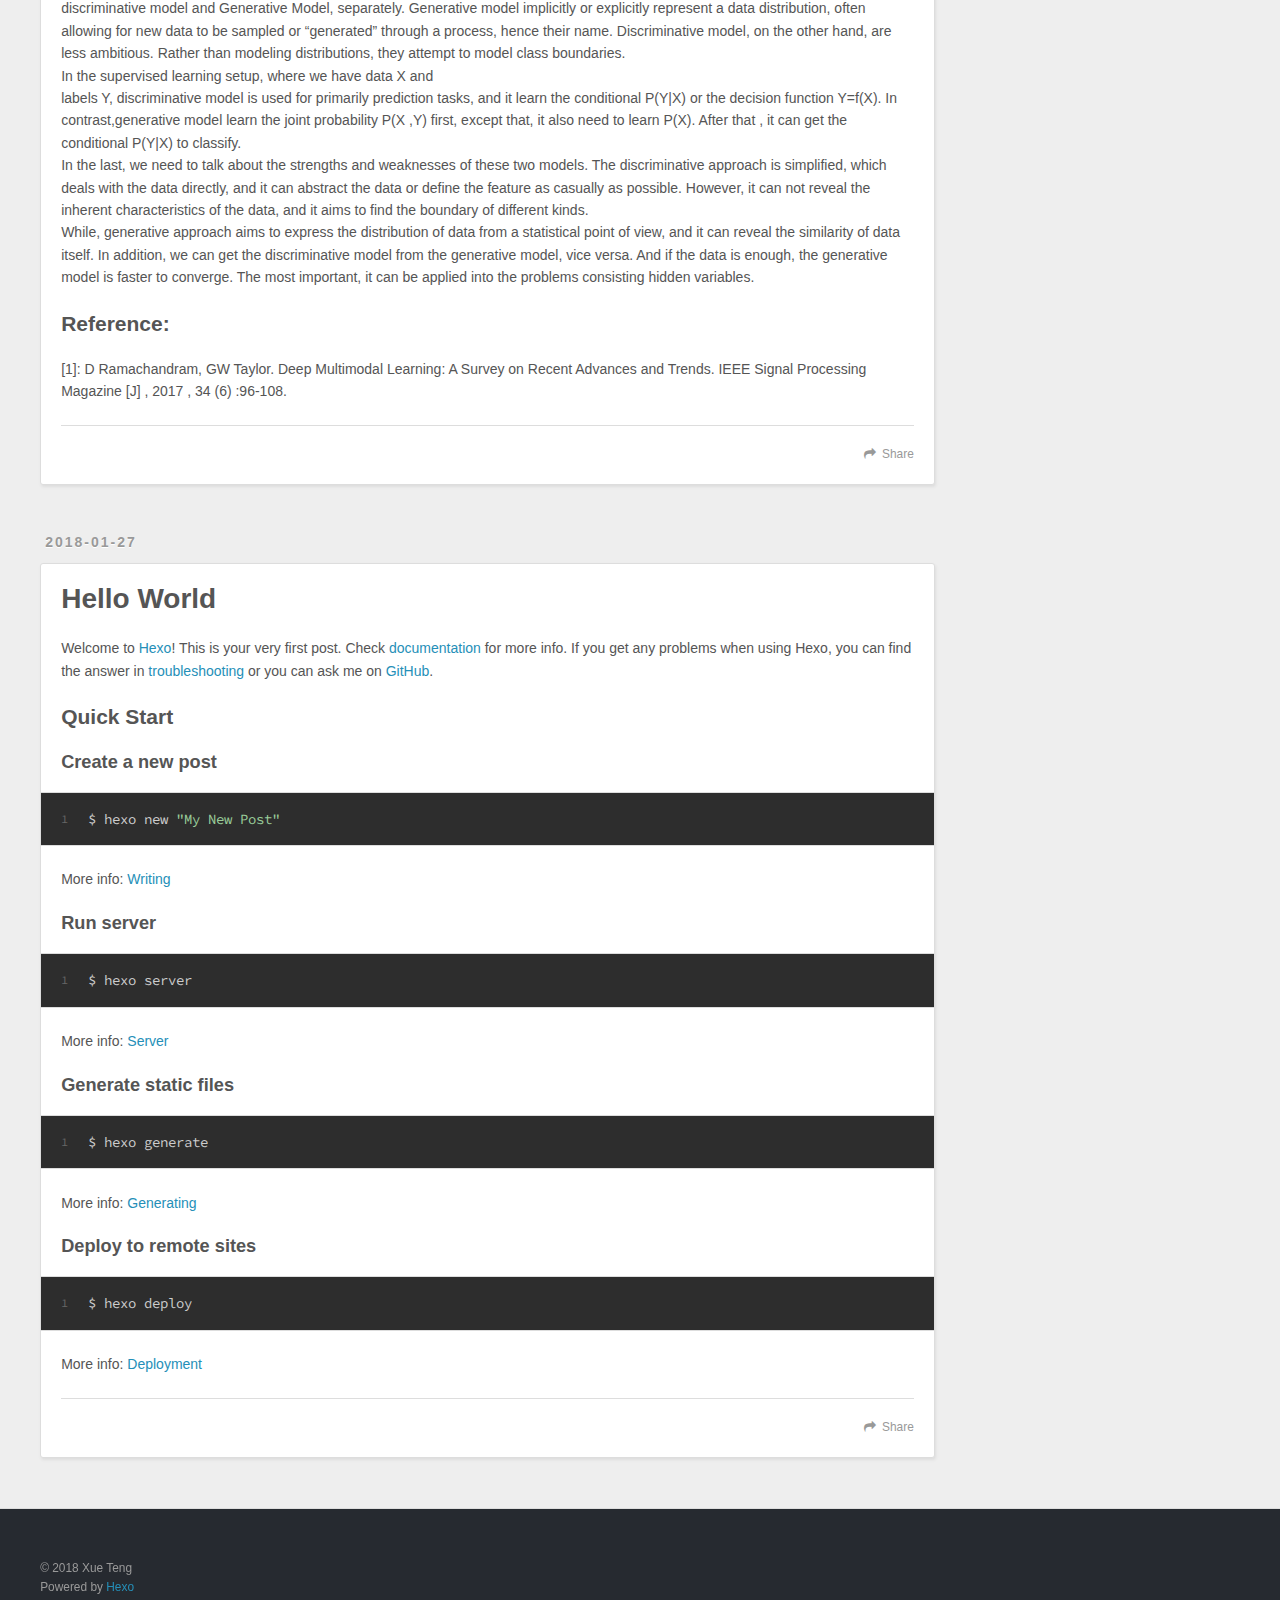
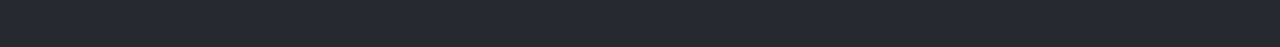
==== commit 717a84e1: "Site updated: 2018-03-08 17:22:51" ====
--- a/index.html
+++ b/index.html
@@ -55,7 +55,7 @@
         
           <a id="nav-rss-link" class="nav-icon" href="/atom.xml" title="RSS Feed"></a>
         
-        <a id="nav-search-btn" class="nav-icon" title="Suche"></a>
+        <a id="nav-search-btn" class="nav-icon" title="Search"></a>
       </nav>
       <div id="search-form-wrap">
         <form action="//google.com/search" method="get" accept-charset="UTF-8" class="search-form"><input type="search" name="q" class="search-form-input" placeholder="Search"><button type="submit" class="search-form-submit">&#xF002;</button><input type="hidden" name="sitesearch" value="http://yoursite.com"></form>
@@ -99,7 +99,7 @@
       
     </div>
     <footer class="article-footer">
-      <a data-url="http://yoursite.com/2018/03/03/Have a try with kNN to realize handwriting recognition/" data-id="cjeiay50p0001fcug91sp60tv" class="article-share-link">Teilen</a>
+      <a data-url="http://yoursite.com/2018/03/03/Have a try with kNN to realize handwriting recognition/" data-id="cjeib0bnb0001i4ugkgte9fvl" class="article-share-link">Share</a>
       
       
     </footer>
@@ -137,7 +137,7 @@
       
     </div>
     <footer class="article-footer">
-      <a data-url="http://yoursite.com/2018/02/28/Discriminative-model-generative-model/" data-id="cjeiay50h0000fcugopr866p4" class="article-share-link">Teilen</a>
+      <a data-url="http://yoursite.com/2018/02/28/Discriminative-model-generative-model/" data-id="cjeib0bn40000i4ugtmtitvvd" class="article-share-link">Share</a>
       
       
     </footer>
@@ -182,7 +182,7 @@
       
     </div>
     <footer class="article-footer">
-      <a data-url="http://yoursite.com/2018/01/27/hello-world/" data-id="cjeiay50s0002fcugl17tvz3q" class="article-share-link">Teilen</a>
+      <a data-url="http://yoursite.com/2018/01/27/hello-world/" data-id="cjeib0bnf0002i4ugt8v9qmg6" class="article-share-link">Share</a>
       
       
     </footer>
@@ -208,7 +208,7 @@
   
     
   <div class="widget-wrap">
-    <h3 class="widget-title">Archiv</h3>
+    <h3 class="widget-title">Archives</h3>
     <div class="widget">
       <ul class="archive-list"><li class="archive-list-item"><a class="archive-list-link" href="/archives/2018/03/">March 2018</a></li><li class="archive-list-item"><a class="archive-list-link" href="/archives/2018/02/">February 2018</a></li><li class="archive-list-item"><a class="archive-list-link" href="/archives/2018/01/">January 2018</a></li></ul>
     </div>
@@ -218,7 +218,7 @@
   
     
   <div class="widget-wrap">
-    <h3 class="widget-title">letzter Beitrag</h3>
+    <h3 class="widget-title">Recent Posts</h3>
     <div class="widget">
       <ul>
         
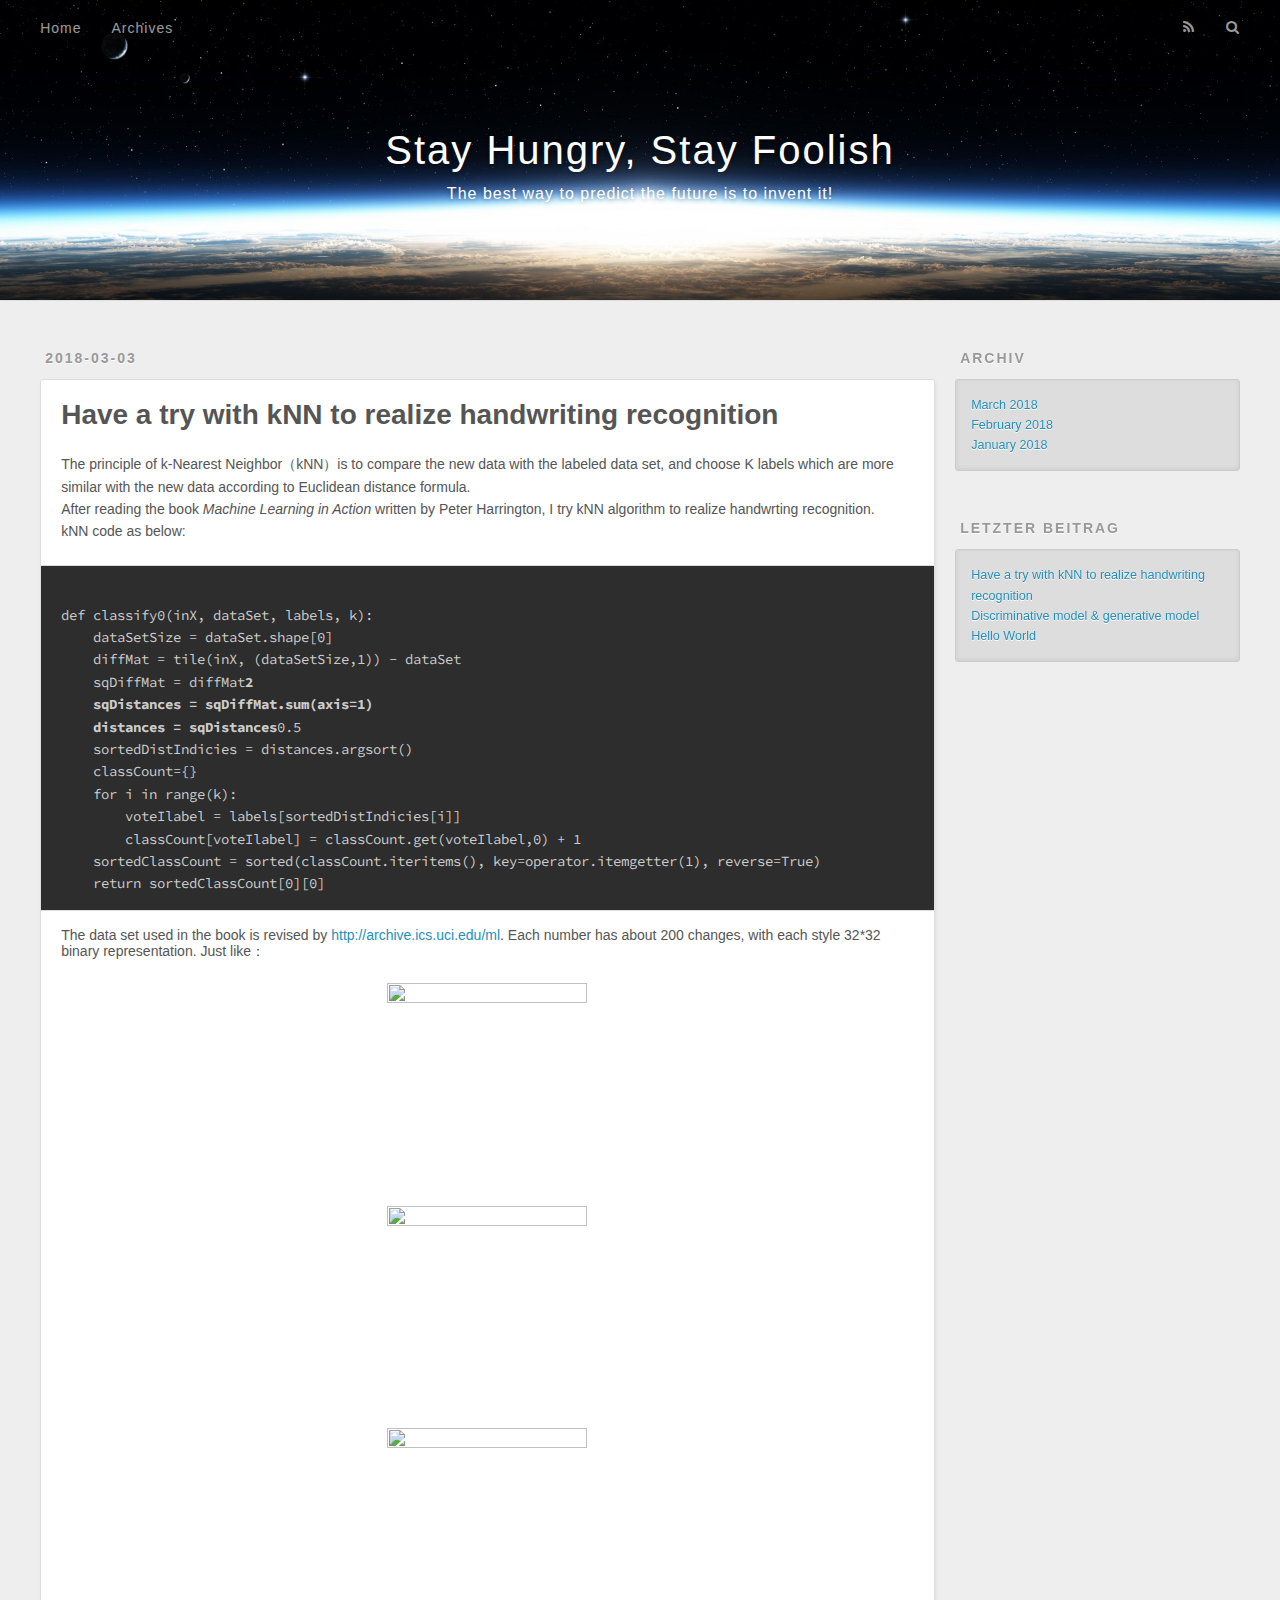
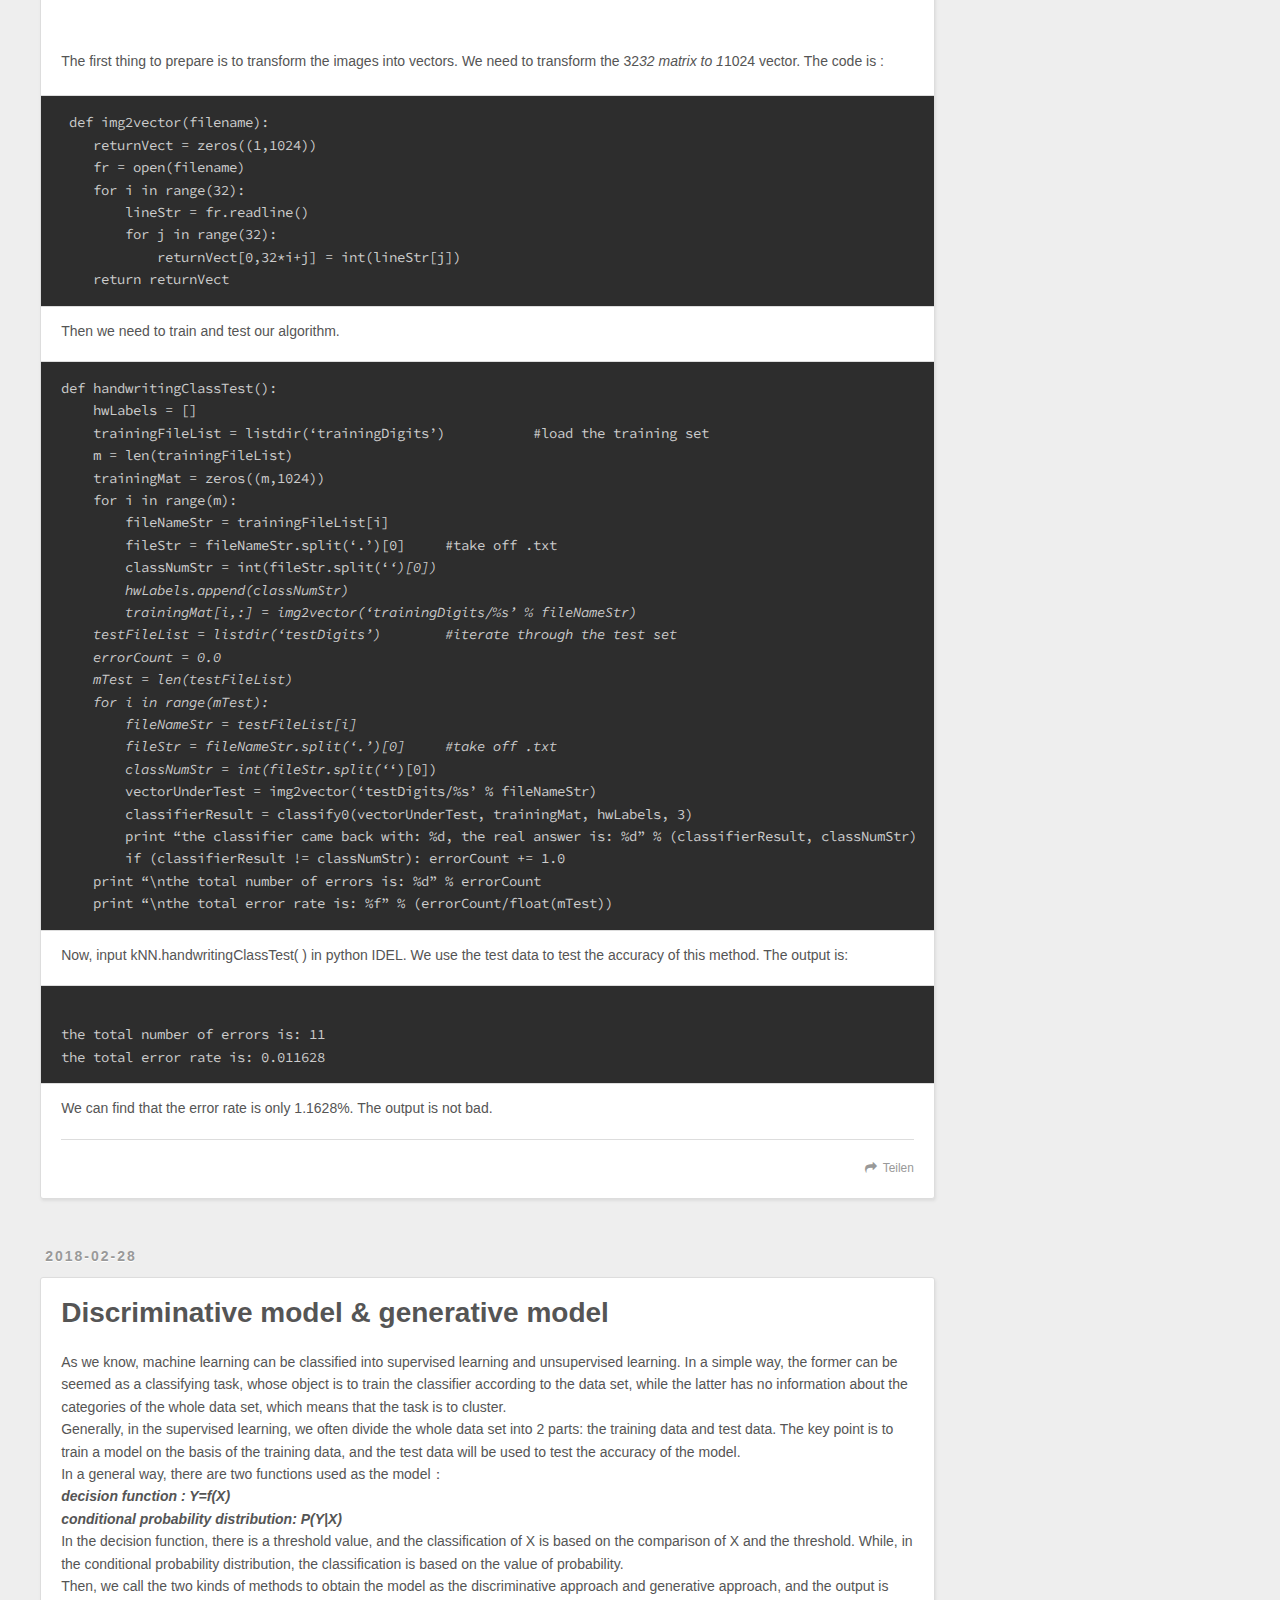
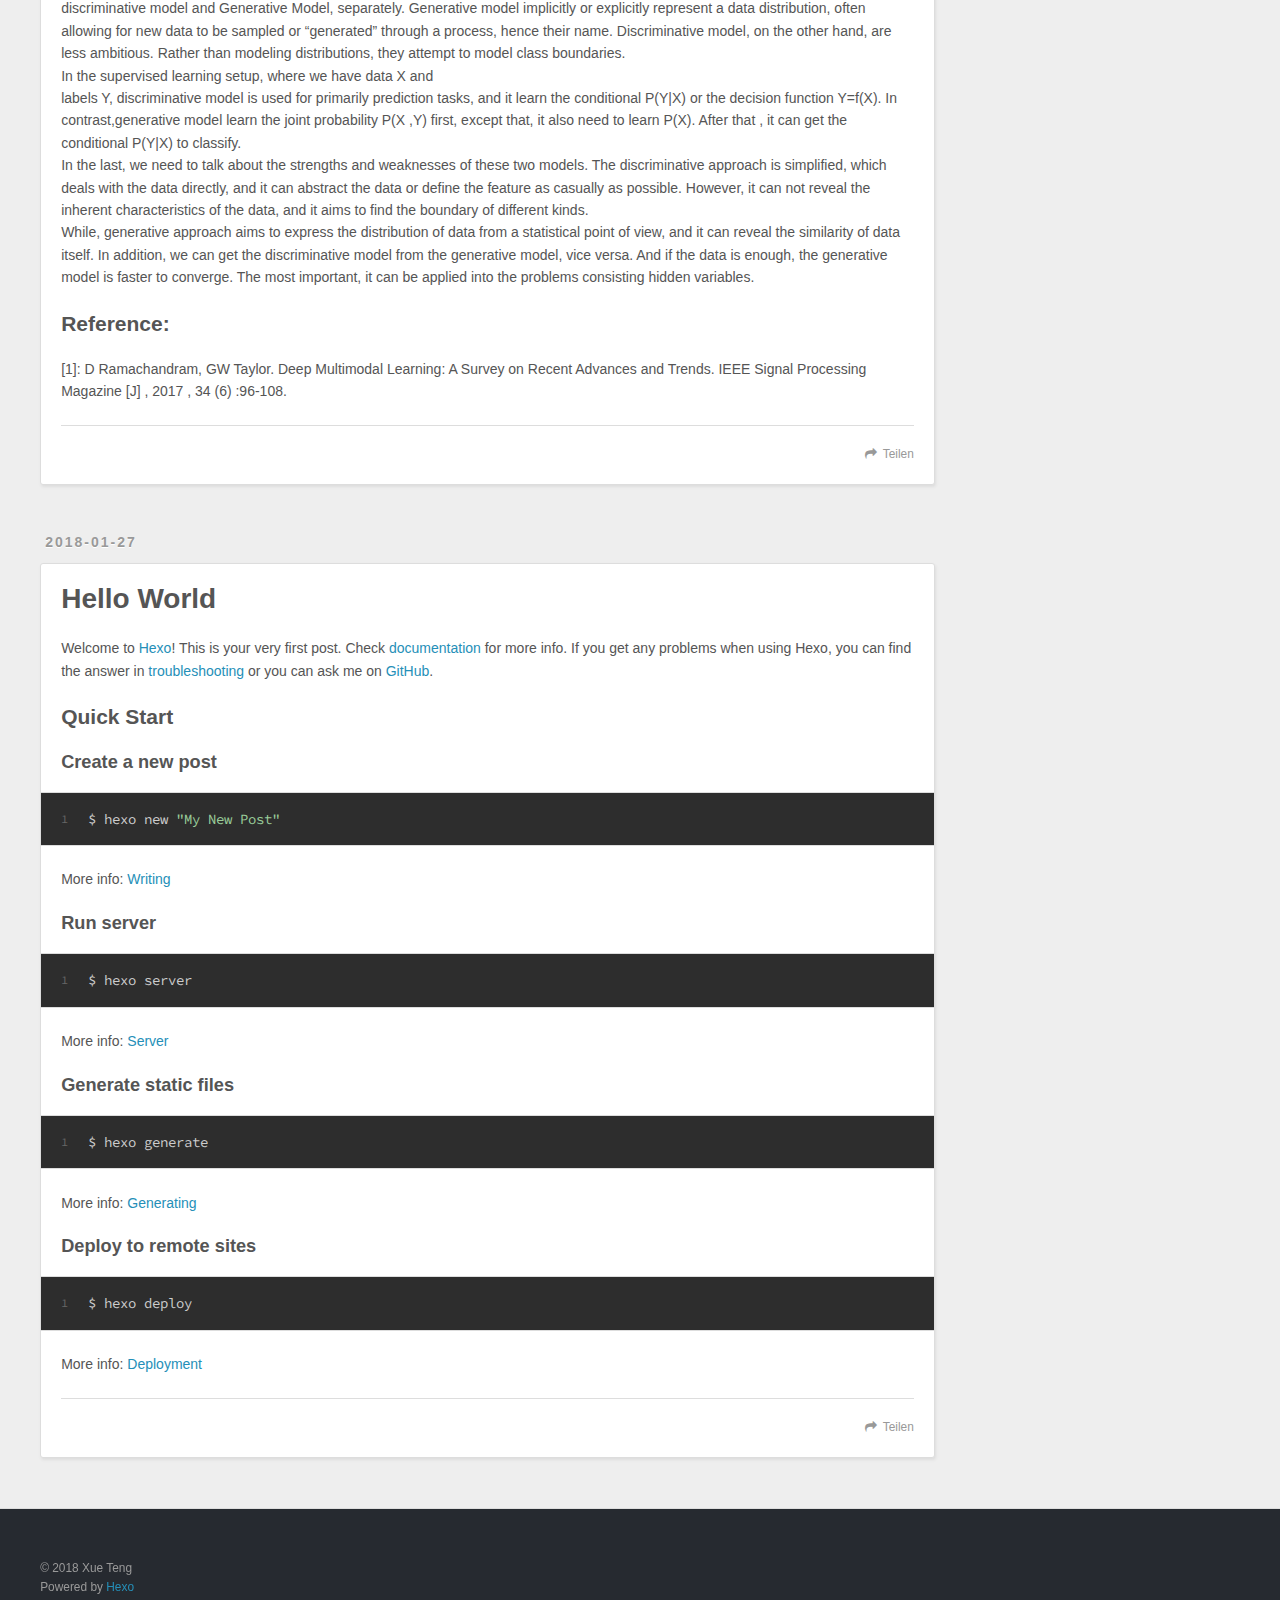
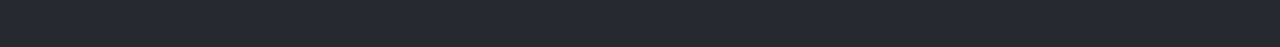
==== commit a20746de: "Site updated: 2018-03-08 17:26:58" ====
--- a/index.html
+++ b/index.html
@@ -55,7 +55,7 @@
         
           <a id="nav-rss-link" class="nav-icon" href="/atom.xml" title="RSS Feed"></a>
         
-        <a id="nav-search-btn" class="nav-icon" title="Search"></a>
+        <a id="nav-search-btn" class="nav-icon" title="Suche"></a>
       </nav>
       <div id="search-form-wrap">
         <form action="//google.com/search" method="get" accept-charset="UTF-8" class="search-form"><input type="search" name="q" class="search-form-input" placeholder="Search"><button type="submit" class="search-form-submit">&#xF002;</button><input type="hidden" name="sitesearch" value="http://yoursite.com"></form>
@@ -99,7 +99,7 @@
       
     </div>
     <footer class="article-footer">
-      <a data-url="http://yoursite.com/2018/03/03/Have a try with kNN to realize handwriting recognition/" data-id="cjeib0bnb0001i4ugkgte9fvl" class="article-share-link">Share</a>
+      <a data-url="http://yoursite.com/2018/03/03/Have a try with kNN to realize handwriting recognition/" data-id="cjeib5rvr0001bcugo8dmd47n" class="article-share-link">Teilen</a>
       
       
     </footer>
@@ -137,7 +137,7 @@
       
     </div>
     <footer class="article-footer">
-      <a data-url="http://yoursite.com/2018/02/28/Discriminative-model-generative-model/" data-id="cjeib0bn40000i4ugtmtitvvd" class="article-share-link">Share</a>
+      <a data-url="http://yoursite.com/2018/02/28/Discriminative-model-generative-model/" data-id="cjeib5rvi0000bcuga8zozxtt" class="article-share-link">Teilen</a>
       
       
     </footer>
@@ -182,7 +182,7 @@
       
     </div>
     <footer class="article-footer">
-      <a data-url="http://yoursite.com/2018/01/27/hello-world/" data-id="cjeib0bnf0002i4ugt8v9qmg6" class="article-share-link">Share</a>
+      <a data-url="http://yoursite.com/2018/01/27/hello-world/" data-id="cjeib5rvt0002bcug6iso8srz" class="article-share-link">Teilen</a>
       
       
     </footer>
@@ -208,7 +208,7 @@
   
     
   <div class="widget-wrap">
-    <h3 class="widget-title">Archives</h3>
+    <h3 class="widget-title">Archiv</h3>
     <div class="widget">
       <ul class="archive-list"><li class="archive-list-item"><a class="archive-list-link" href="/archives/2018/03/">March 2018</a></li><li class="archive-list-item"><a class="archive-list-link" href="/archives/2018/02/">February 2018</a></li><li class="archive-list-item"><a class="archive-list-link" href="/archives/2018/01/">January 2018</a></li></ul>
     </div>
@@ -218,7 +218,7 @@
   
     
   <div class="widget-wrap">
-    <h3 class="widget-title">Recent Posts</h3>
+    <h3 class="widget-title">letzter Beitrag</h3>
     <div class="widget">
       <ul>
         
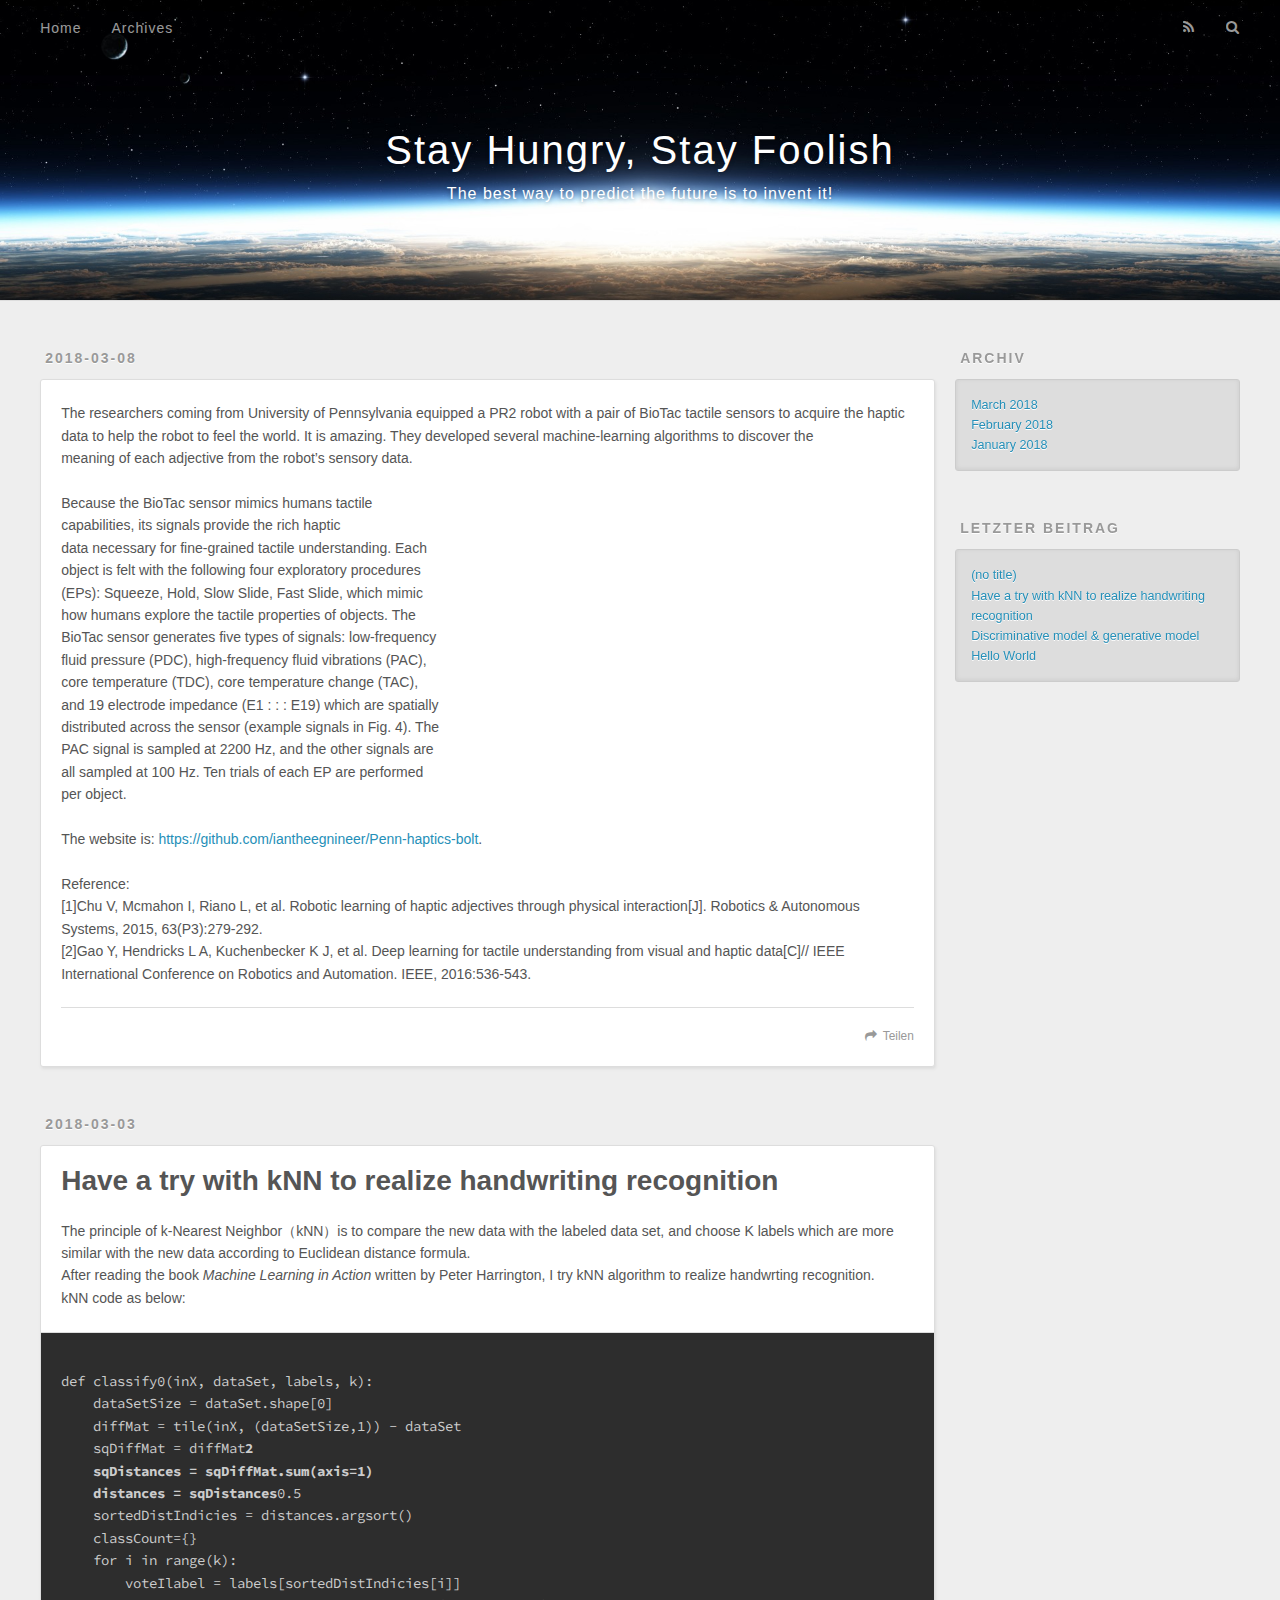
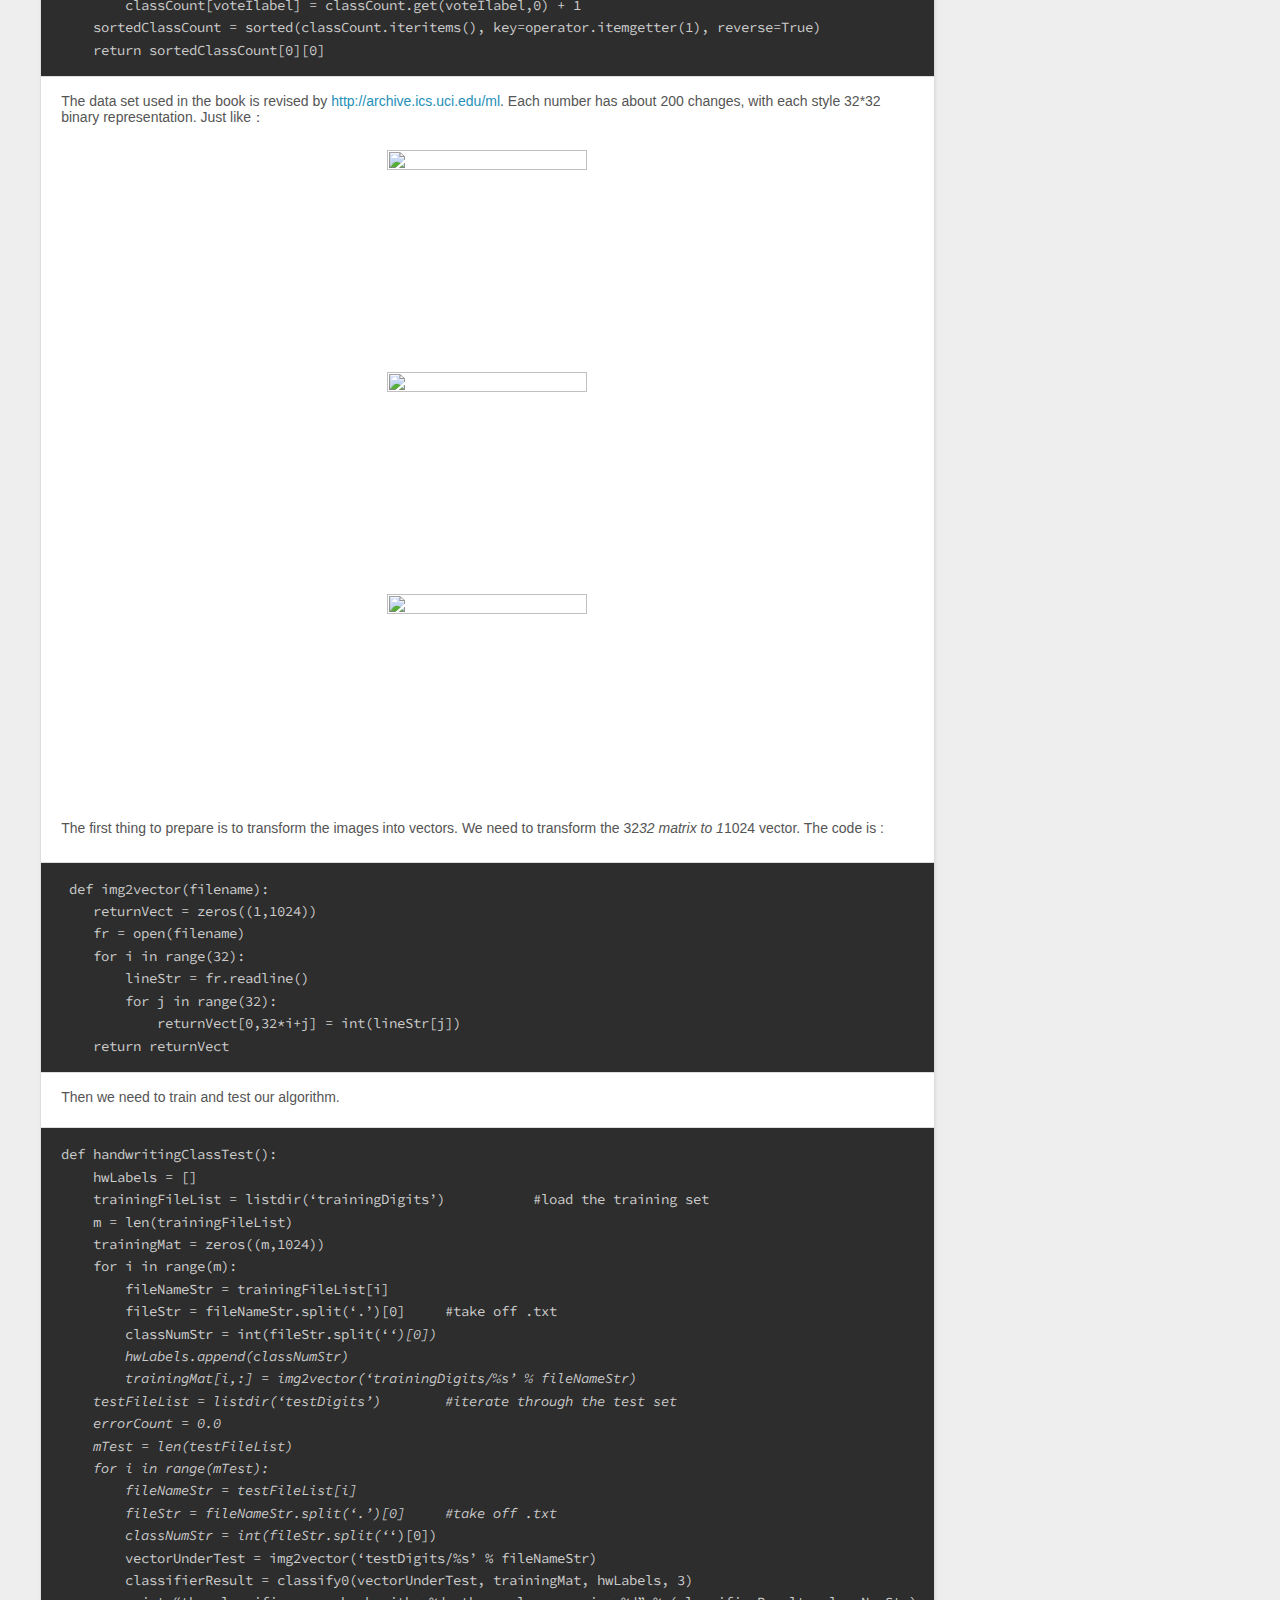
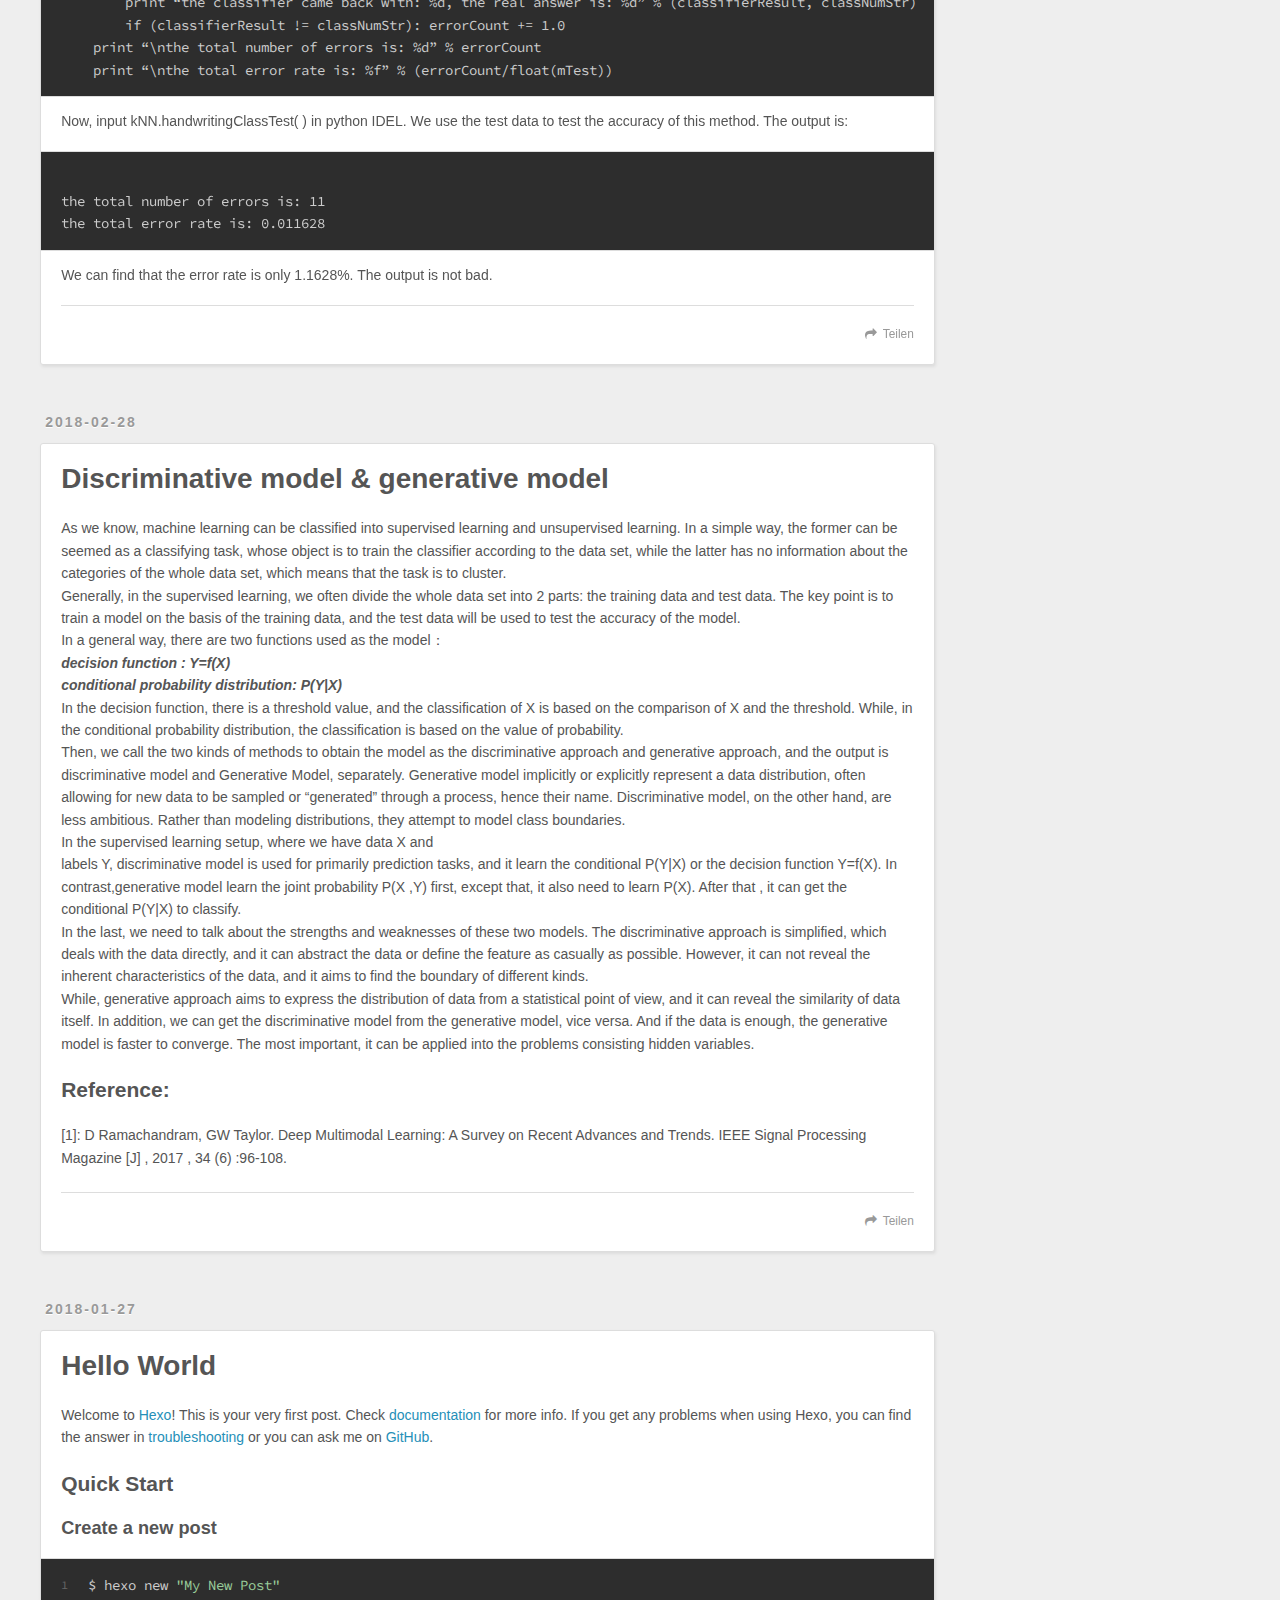
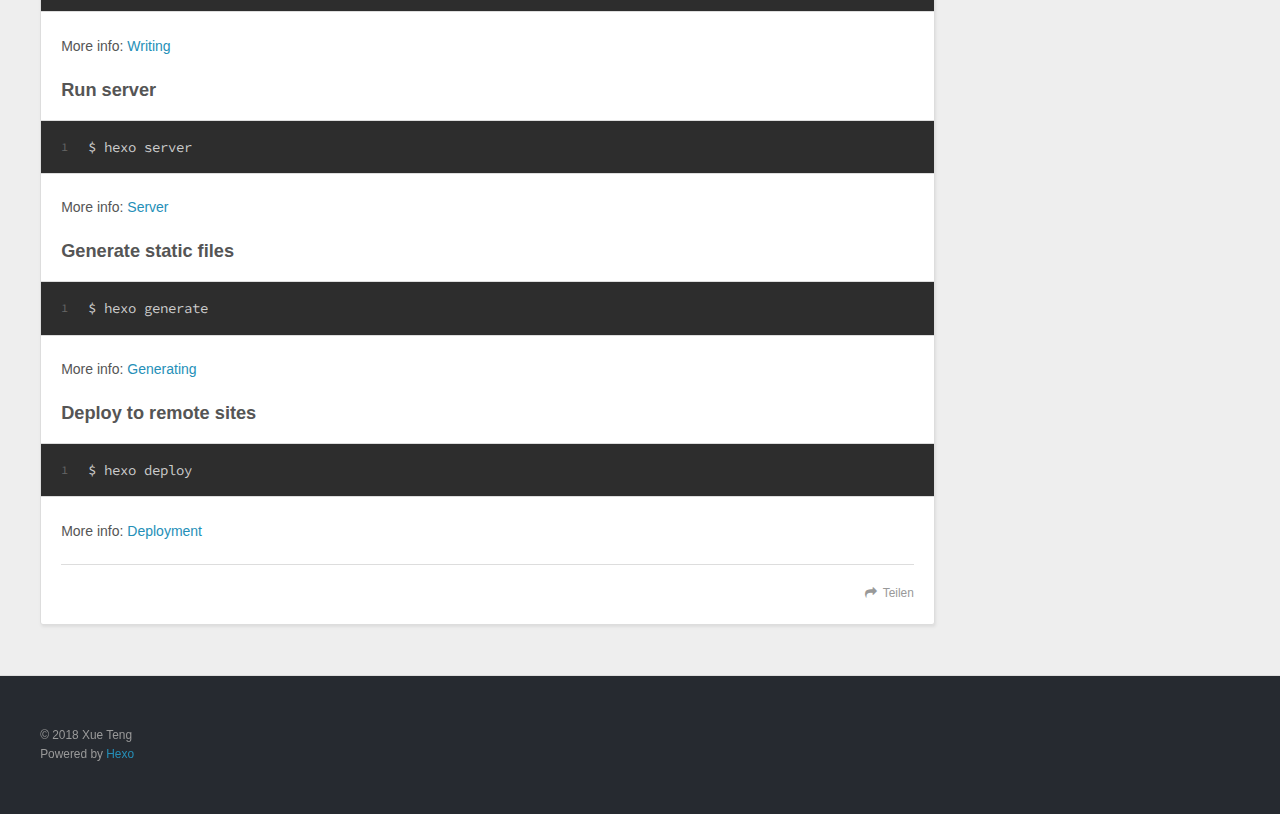
==== commit 913ba155: "Site updated: 2018-03-08 17:32:13" ====
--- a/index.html
+++ b/index.html
@@ -66,6 +66,35 @@
       <div class="outer">
         <section id="main">
   
+    <article id="post-the-Penn-Haptic-Adjective-Corpus-2-PHAC-2-dataset-A-tactile-dataset-containing-haptic-signals-and-images-of-household-objects" class="article article-type-post" itemscope itemprop="blogPost">
+  <div class="article-meta">
+    <a href="/2018/03/08/the-Penn-Haptic-Adjective-Corpus-2-PHAC-2-dataset-A-tactile-dataset-containing-haptic-signals-and-images-of-household-objects/" class="article-date">
+  <time datetime="2018-03-08T09:30:55.000Z" itemprop="datePublished">2018-03-08</time>
+</a>
+    
+  </div>
+  <div class="article-inner">
+    
+    
+    <div class="article-entry" itemprop="articleBody">
+      
+        <p>The researchers coming from University of Pennsylvania equipped a PR2 robot with a pair of BioTac tactile sensors to acquire the haptic data to help the robot to feel the world. It is amazing. They developed several machine-learning algorithms to discover the<br>meaning of each adjective from the robot’s sensory data.<br><img src="https://i.imgur.com/fLvyW2L.jpg" alt=""><br>Because the BioTac sensor mimics humans tactile<br>capabilities, its signals provide the rich haptic<br>data necessary for fine-grained tactile understanding. Each<br>object is felt with the following four exploratory procedures<br>(EPs): Squeeze, Hold, Slow Slide, Fast Slide, which mimic<br>how humans explore the tactile properties of objects. The<br>BioTac sensor generates five types of signals: low-frequency<br>fluid pressure (PDC), high-frequency fluid vibrations (PAC),<br>core temperature (TDC), core temperature change (TAC),<br>and 19 electrode impedance (E1 : : : E19) which are spatially<br>distributed across the sensor (example signals in Fig. 4). The<br>PAC signal is sampled at 2200 Hz, and the other signals are<br>all sampled at 100 Hz. Ten trials of each EP are performed<br>per object. </p>
+<p>The website is: <a href="https://github.com/iantheegnineer/Penn-haptics-bolt" target="_blank" rel="noopener">https://github.com/iantheegnineer/Penn-haptics-bolt</a>.</p>
+<p>Reference:<br>[1]Chu V, Mcmahon I, Riano L, et al. Robotic learning of haptic adjectives through physical interaction[J]. Robotics &amp; Autonomous Systems, 2015, 63(P3):279-292.<br>[2]Gao Y, Hendricks L A, Kuchenbecker K J, et al. Deep learning for tactile understanding from visual and haptic data[C]// IEEE International Conference on Robotics and Automation. IEEE, 2016:536-543.</p>
+
+      
+    </div>
+    <footer class="article-footer">
+      <a data-url="http://yoursite.com/2018/03/08/the-Penn-Haptic-Adjective-Corpus-2-PHAC-2-dataset-A-tactile-dataset-containing-haptic-signals-and-images-of-household-objects/" data-id="cjeibci9f000354ugv7f9ny58" class="article-share-link">Teilen</a>
+      
+      
+    </footer>
+  </div>
+  
+</article>
+
+
+  
     <article id="post-Have a try with kNN to realize handwriting recognition" class="article article-type-post" itemscope itemprop="blogPost">
   <div class="article-meta">
     <a href="/2018/03/03/Have a try with kNN to realize handwriting recognition/" class="article-date">
@@ -99,7 +128,7 @@
       
     </div>
     <footer class="article-footer">
-      <a data-url="http://yoursite.com/2018/03/03/Have a try with kNN to realize handwriting recognition/" data-id="cjeib5rvr0001bcugo8dmd47n" class="article-share-link">Teilen</a>
+      <a data-url="http://yoursite.com/2018/03/03/Have a try with kNN to realize handwriting recognition/" data-id="cjeibci9a000154ugby5odzzt" class="article-share-link">Teilen</a>
       
       
     </footer>
@@ -137,7 +166,7 @@
       
     </div>
     <footer class="article-footer">
-      <a data-url="http://yoursite.com/2018/02/28/Discriminative-model-generative-model/" data-id="cjeib5rvi0000bcuga8zozxtt" class="article-share-link">Teilen</a>
+      <a data-url="http://yoursite.com/2018/02/28/Discriminative-model-generative-model/" data-id="cjeibci91000054ug7qwudmfu" class="article-share-link">Teilen</a>
       
       
     </footer>
@@ -182,7 +211,7 @@
       
     </div>
     <footer class="article-footer">
-      <a data-url="http://yoursite.com/2018/01/27/hello-world/" data-id="cjeib5rvt0002bcug6iso8srz" class="article-share-link">Teilen</a>
+      <a data-url="http://yoursite.com/2018/01/27/hello-world/" data-id="cjeibci9d000254ug82bvpn8n" class="article-share-link">Teilen</a>
       
       
     </footer>
@@ -223,6 +252,10 @@
       <ul>
         
           <li>
+            <a href="/2018/03/08/the-Penn-Haptic-Adjective-Corpus-2-PHAC-2-dataset-A-tactile-dataset-containing-haptic-signals-and-images-of-household-objects/">(no title)</a>
+          </li>
+        
+          <li>
             <a href="/2018/03/03/Have a try with kNN to realize handwriting recognition/">Have a try with kNN to realize handwriting recognition</a>
           </li>
         
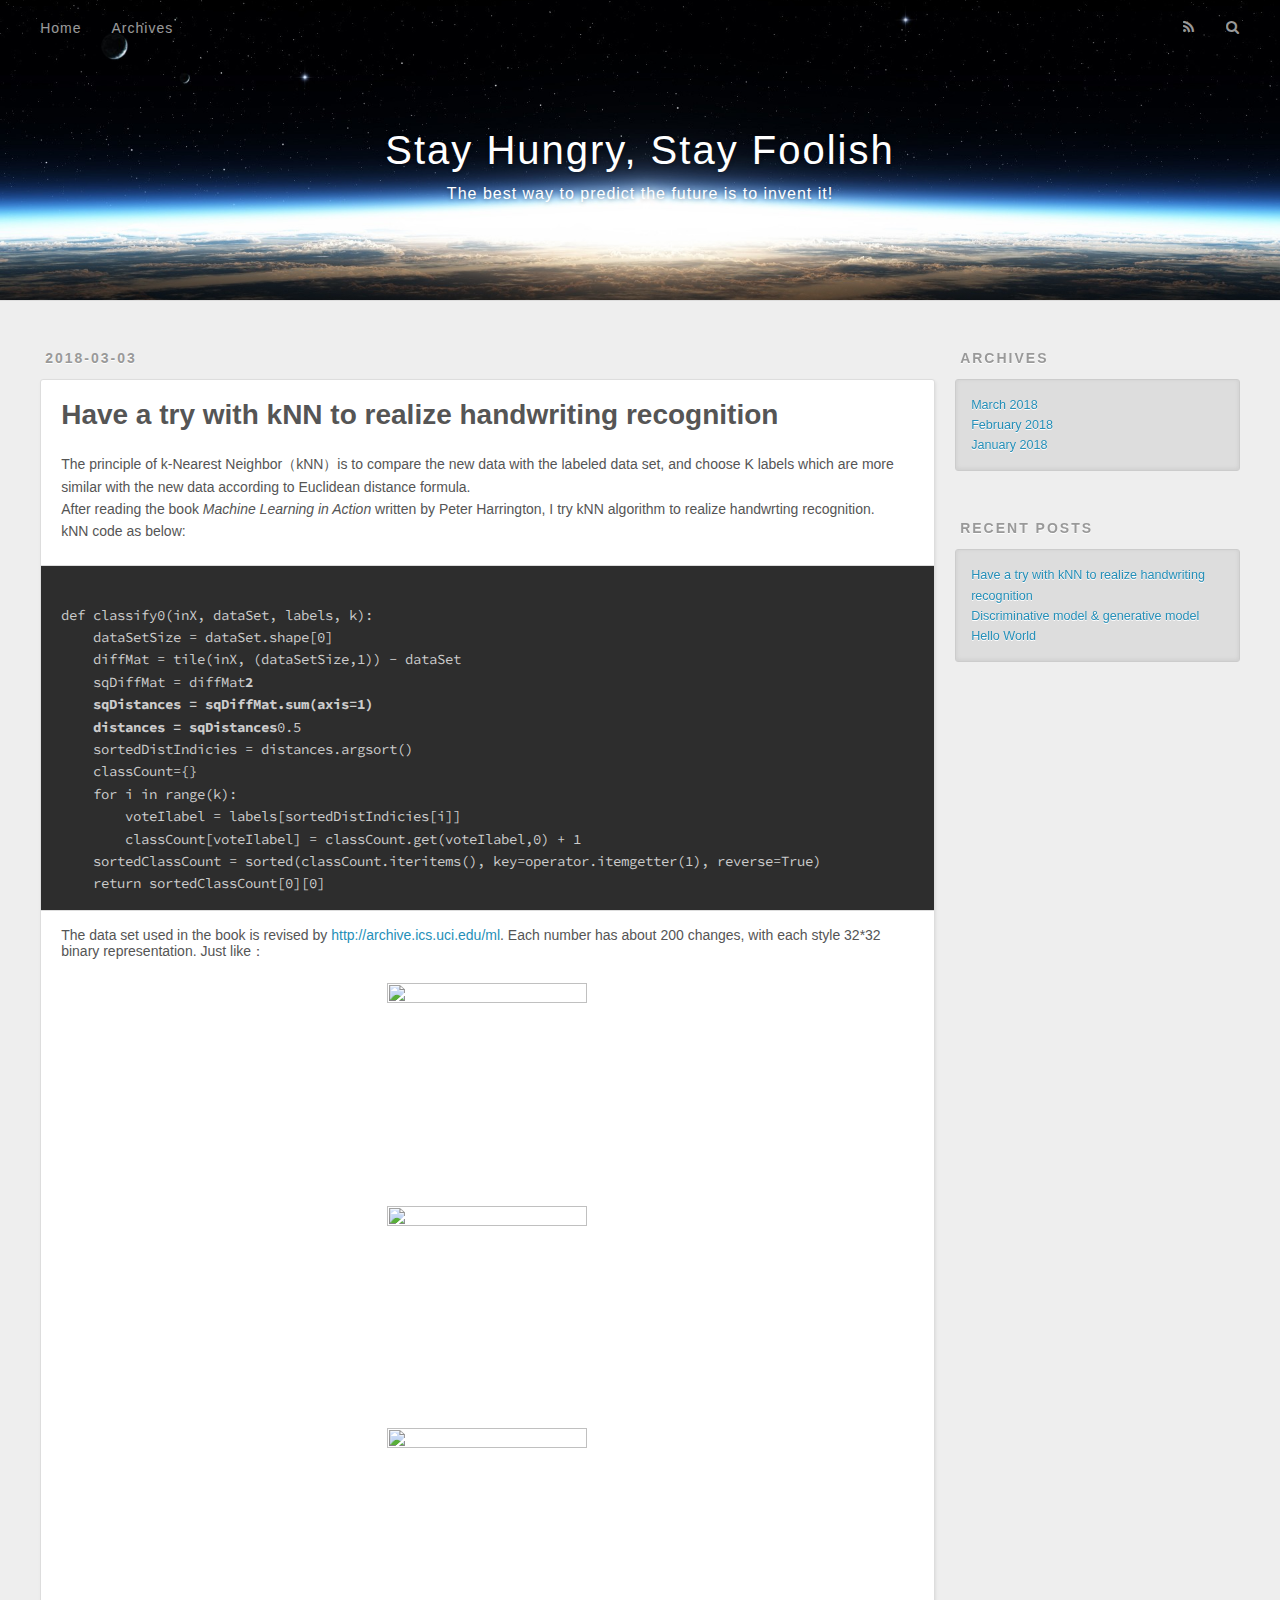
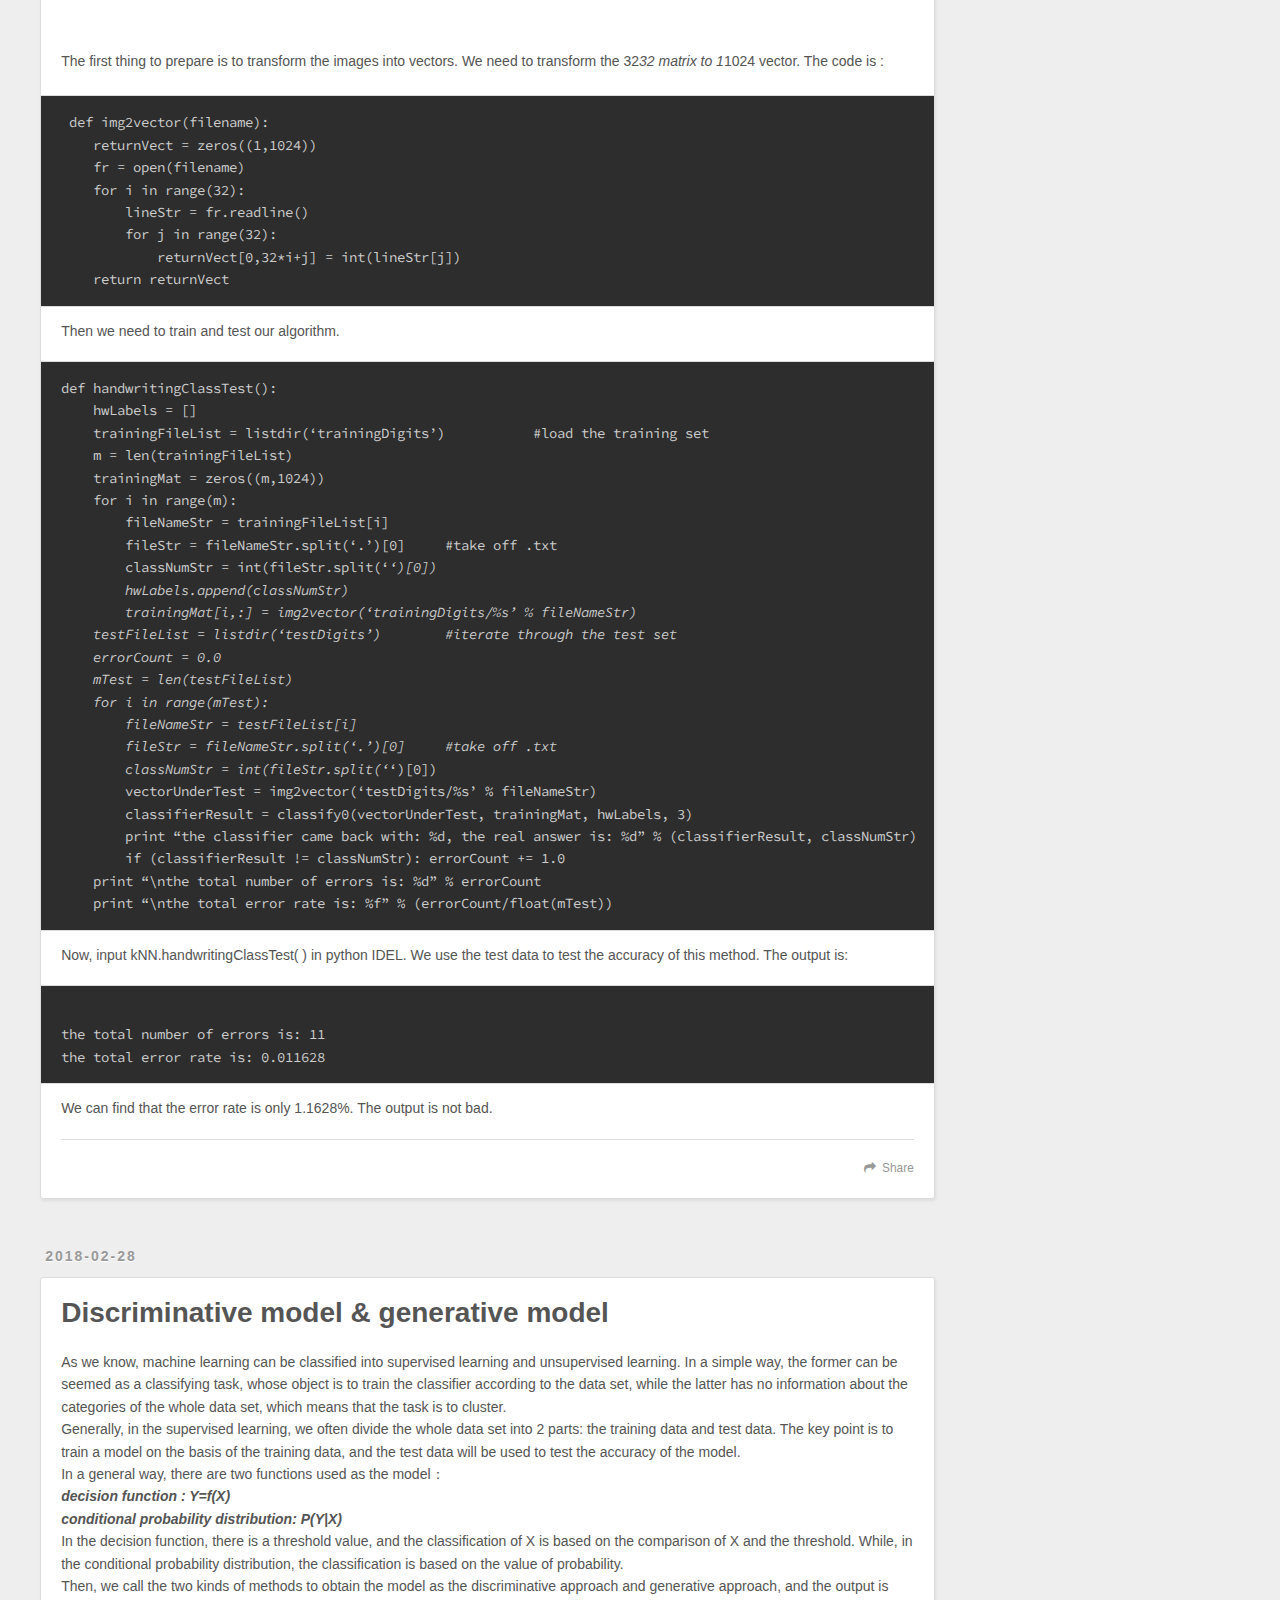
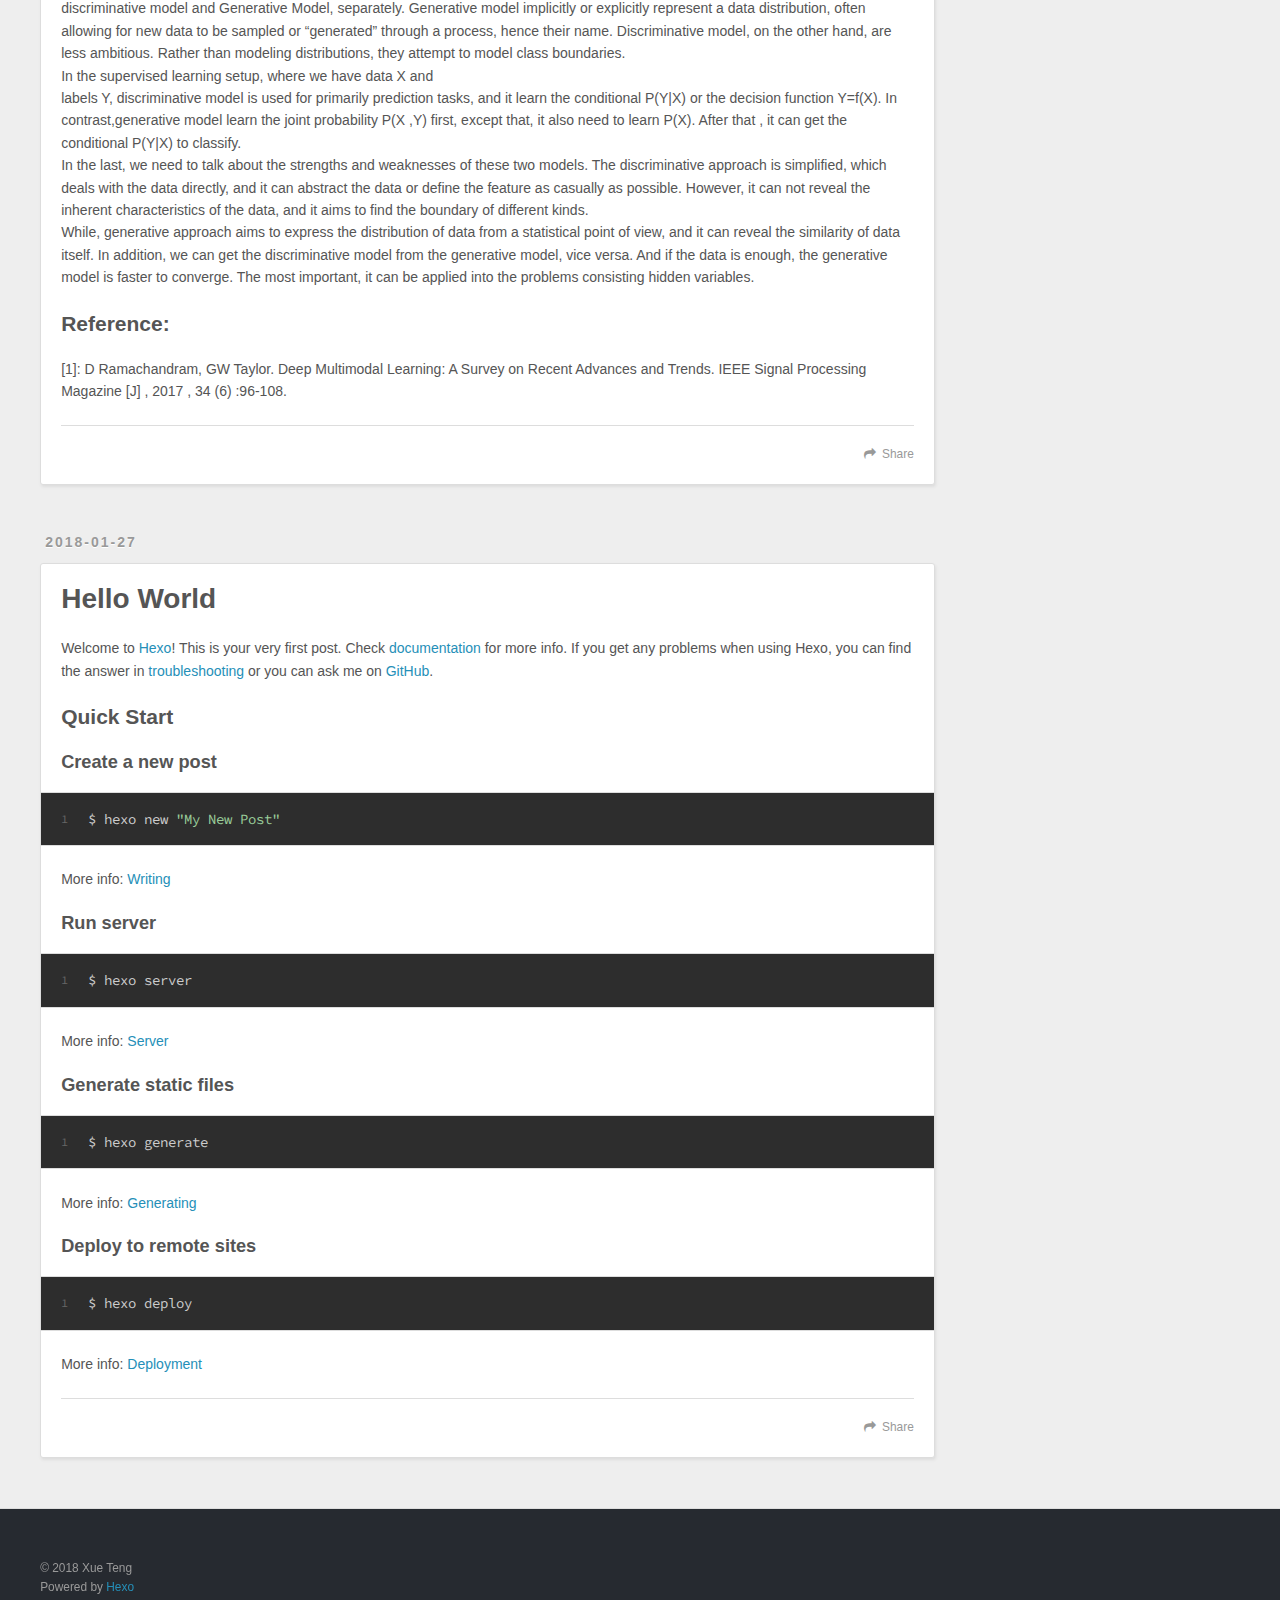
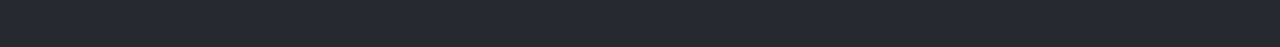
==== commit 0d423b13: "Site updated: 2018-03-08 17:35:36" ====
--- a/index.html
+++ b/index.html
@@ -55,7 +55,7 @@
         
           <a id="nav-rss-link" class="nav-icon" href="/atom.xml" title="RSS Feed"></a>
         
-        <a id="nav-search-btn" class="nav-icon" title="Suche"></a>
+        <a id="nav-search-btn" class="nav-icon" title="Search"></a>
       </nav>
       <div id="search-form-wrap">
         <form action="//google.com/search" method="get" accept-charset="UTF-8" class="search-form"><input type="search" name="q" class="search-form-input" placeholder="Search"><button type="submit" class="search-form-submit">&#xF002;</button><input type="hidden" name="sitesearch" value="http://yoursite.com"></form>
@@ -65,35 +65,6 @@
 </header>
       <div class="outer">
         <section id="main">
-  
-    <article id="post-the-Penn-Haptic-Adjective-Corpus-2-PHAC-2-dataset-A-tactile-dataset-containing-haptic-signals-and-images-of-household-objects" class="article article-type-post" itemscope itemprop="blogPost">
-  <div class="article-meta">
-    <a href="/2018/03/08/the-Penn-Haptic-Adjective-Corpus-2-PHAC-2-dataset-A-tactile-dataset-containing-haptic-signals-and-images-of-household-objects/" class="article-date">
-  <time datetime="2018-03-08T09:30:55.000Z" itemprop="datePublished">2018-03-08</time>
-</a>
-    
-  </div>
-  <div class="article-inner">
-    
-    
-    <div class="article-entry" itemprop="articleBody">
-      
-        <p>The researchers coming from University of Pennsylvania equipped a PR2 robot with a pair of BioTac tactile sensors to acquire the haptic data to help the robot to feel the world. It is amazing. They developed several machine-learning algorithms to discover the<br>meaning of each adjective from the robot’s sensory data.<br><img src="https://i.imgur.com/fLvyW2L.jpg" alt=""><br>Because the BioTac sensor mimics humans tactile<br>capabilities, its signals provide the rich haptic<br>data necessary for fine-grained tactile understanding. Each<br>object is felt with the following four exploratory procedures<br>(EPs): Squeeze, Hold, Slow Slide, Fast Slide, which mimic<br>how humans explore the tactile properties of objects. The<br>BioTac sensor generates five types of signals: low-frequency<br>fluid pressure (PDC), high-frequency fluid vibrations (PAC),<br>core temperature (TDC), core temperature change (TAC),<br>and 19 electrode impedance (E1 : : : E19) which are spatially<br>distributed across the sensor (example signals in Fig. 4). The<br>PAC signal is sampled at 2200 Hz, and the other signals are<br>all sampled at 100 Hz. Ten trials of each EP are performed<br>per object. </p>
-<p>The website is: <a href="https://github.com/iantheegnineer/Penn-haptics-bolt" target="_blank" rel="noopener">https://github.com/iantheegnineer/Penn-haptics-bolt</a>.</p>
-<p>Reference:<br>[1]Chu V, Mcmahon I, Riano L, et al. Robotic learning of haptic adjectives through physical interaction[J]. Robotics &amp; Autonomous Systems, 2015, 63(P3):279-292.<br>[2]Gao Y, Hendricks L A, Kuchenbecker K J, et al. Deep learning for tactile understanding from visual and haptic data[C]// IEEE International Conference on Robotics and Automation. IEEE, 2016:536-543.</p>
-
-      
-    </div>
-    <footer class="article-footer">
-      <a data-url="http://yoursite.com/2018/03/08/the-Penn-Haptic-Adjective-Corpus-2-PHAC-2-dataset-A-tactile-dataset-containing-haptic-signals-and-images-of-household-objects/" data-id="cjeibci9f000354ugv7f9ny58" class="article-share-link">Teilen</a>
-      
-      
-    </footer>
-  </div>
-  
-</article>
-
-
   
     <article id="post-Have a try with kNN to realize handwriting recognition" class="article article-type-post" itemscope itemprop="blogPost">
   <div class="article-meta">
@@ -128,7 +99,7 @@
       
     </div>
     <footer class="article-footer">
-      <a data-url="http://yoursite.com/2018/03/03/Have a try with kNN to realize handwriting recognition/" data-id="cjeibci9a000154ugby5odzzt" class="article-share-link">Teilen</a>
+      <a data-url="http://yoursite.com/2018/03/03/Have a try with kNN to realize handwriting recognition/" data-id="cjeibgvpb0000dsug63ebmvsj" class="article-share-link">Share</a>
       
       
     </footer>
@@ -166,7 +137,7 @@
       
     </div>
     <footer class="article-footer">
-      <a data-url="http://yoursite.com/2018/02/28/Discriminative-model-generative-model/" data-id="cjeibci91000054ug7qwudmfu" class="article-share-link">Teilen</a>
+      <a data-url="http://yoursite.com/2018/02/28/Discriminative-model-generative-model/" data-id="cjeibgvpn0002dsuglbhw4zop" class="article-share-link">Share</a>
       
       
     </footer>
@@ -211,7 +182,7 @@
       
     </div>
     <footer class="article-footer">
-      <a data-url="http://yoursite.com/2018/01/27/hello-world/" data-id="cjeibci9d000254ug82bvpn8n" class="article-share-link">Teilen</a>
+      <a data-url="http://yoursite.com/2018/01/27/hello-world/" data-id="cjeibgvpj0001dsugkew2gqxq" class="article-share-link">Share</a>
       
       
     </footer>
@@ -237,7 +208,7 @@
   
     
   <div class="widget-wrap">
-    <h3 class="widget-title">Archiv</h3>
+    <h3 class="widget-title">Archives</h3>
     <div class="widget">
       <ul class="archive-list"><li class="archive-list-item"><a class="archive-list-link" href="/archives/2018/03/">March 2018</a></li><li class="archive-list-item"><a class="archive-list-link" href="/archives/2018/02/">February 2018</a></li><li class="archive-list-item"><a class="archive-list-link" href="/archives/2018/01/">January 2018</a></li></ul>
     </div>
@@ -247,13 +218,9 @@
   
     
   <div class="widget-wrap">
-    <h3 class="widget-title">letzter Beitrag</h3>
+    <h3 class="widget-title">Recent Posts</h3>
     <div class="widget">
       <ul>
-        
-          <li>
-            <a href="/2018/03/08/the-Penn-Haptic-Adjective-Corpus-2-PHAC-2-dataset-A-tactile-dataset-containing-haptic-signals-and-images-of-household-objects/">(no title)</a>
-          </li>
         
           <li>
             <a href="/2018/03/03/Have a try with kNN to realize handwriting recognition/">Have a try with kNN to realize handwriting recognition</a>
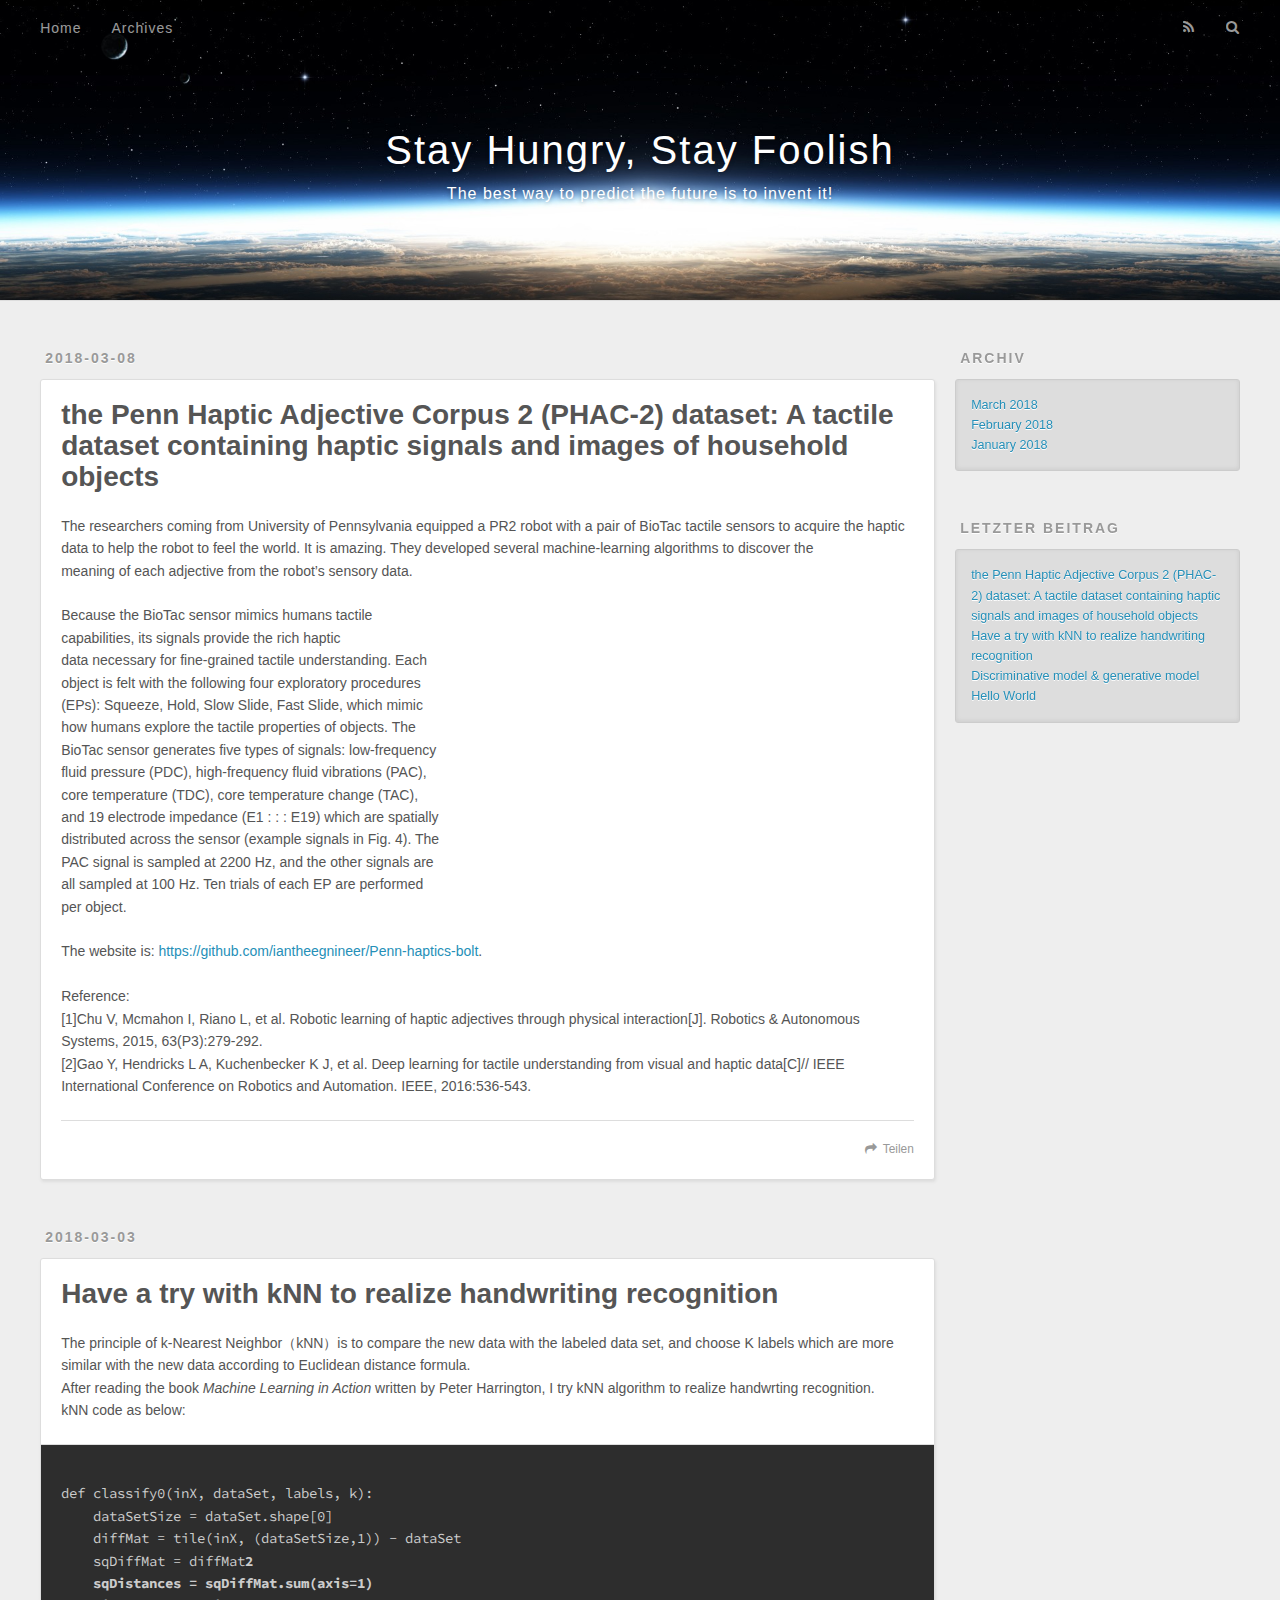
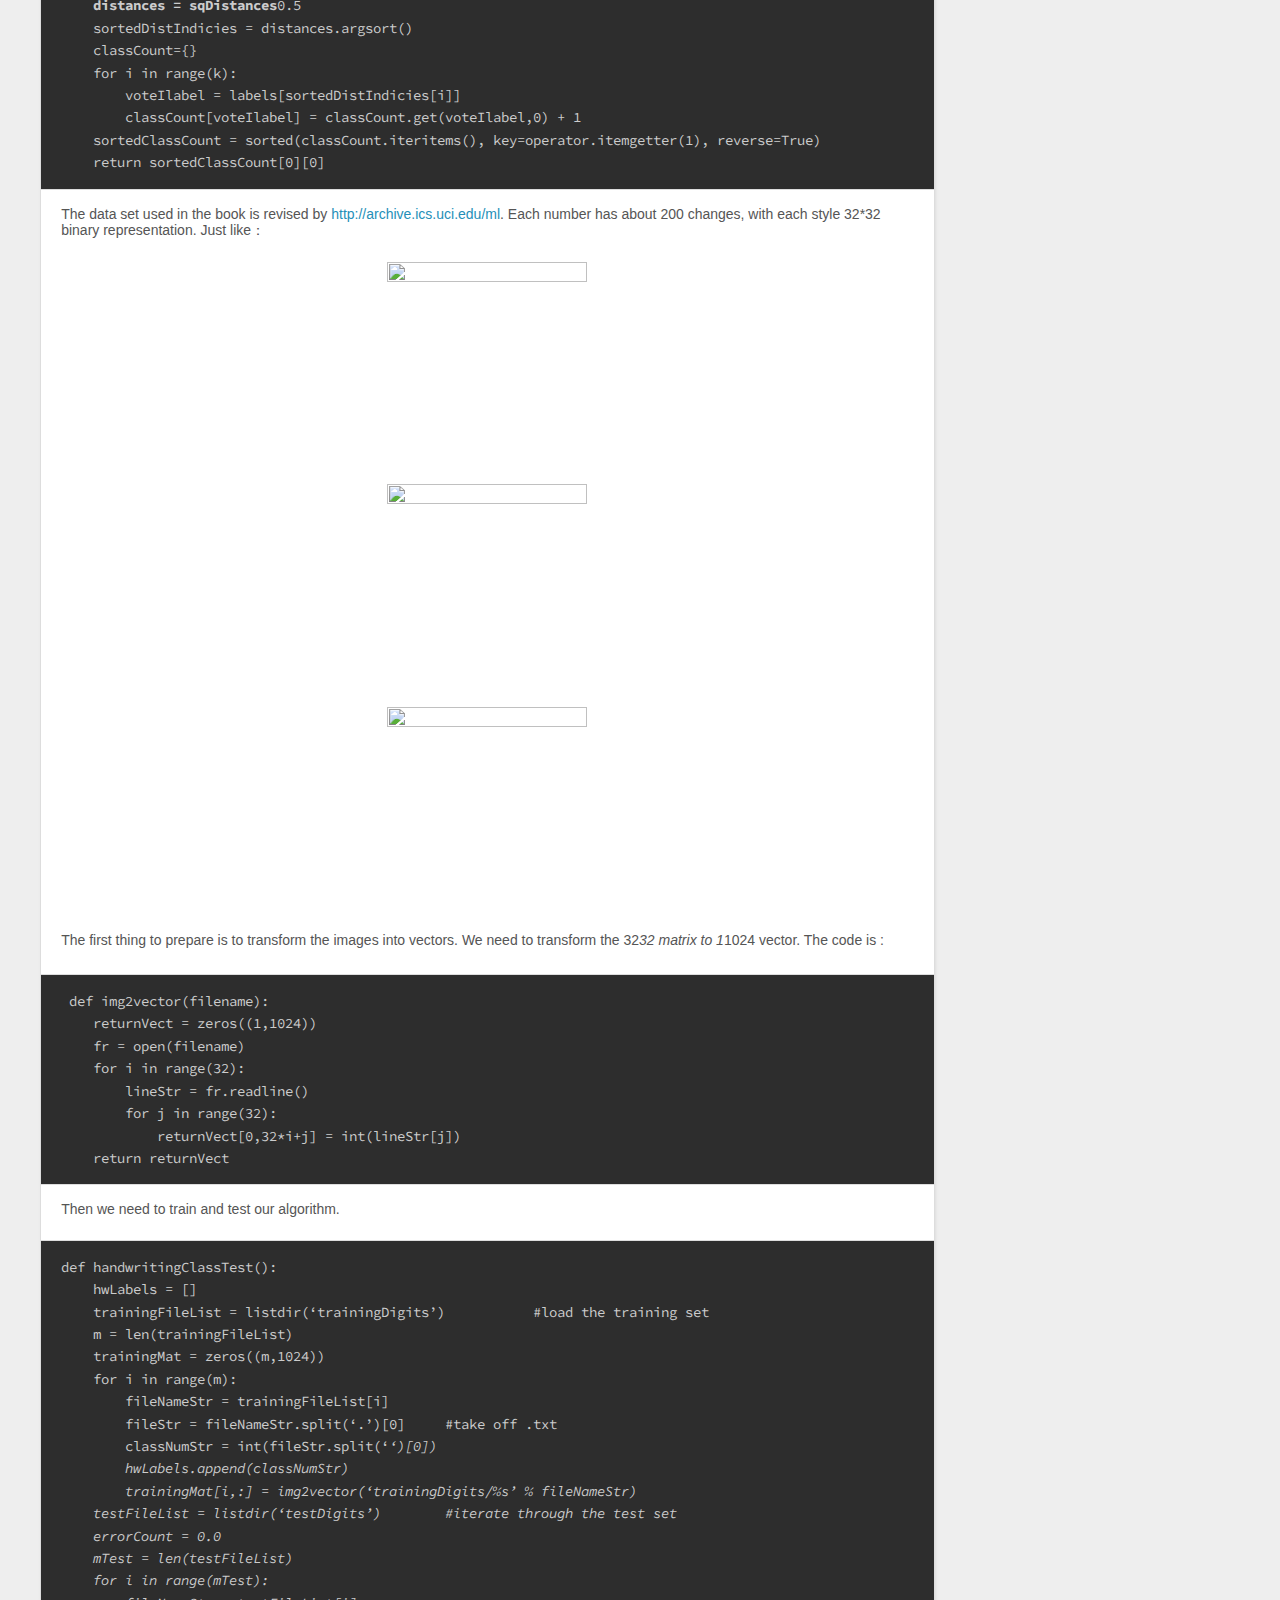
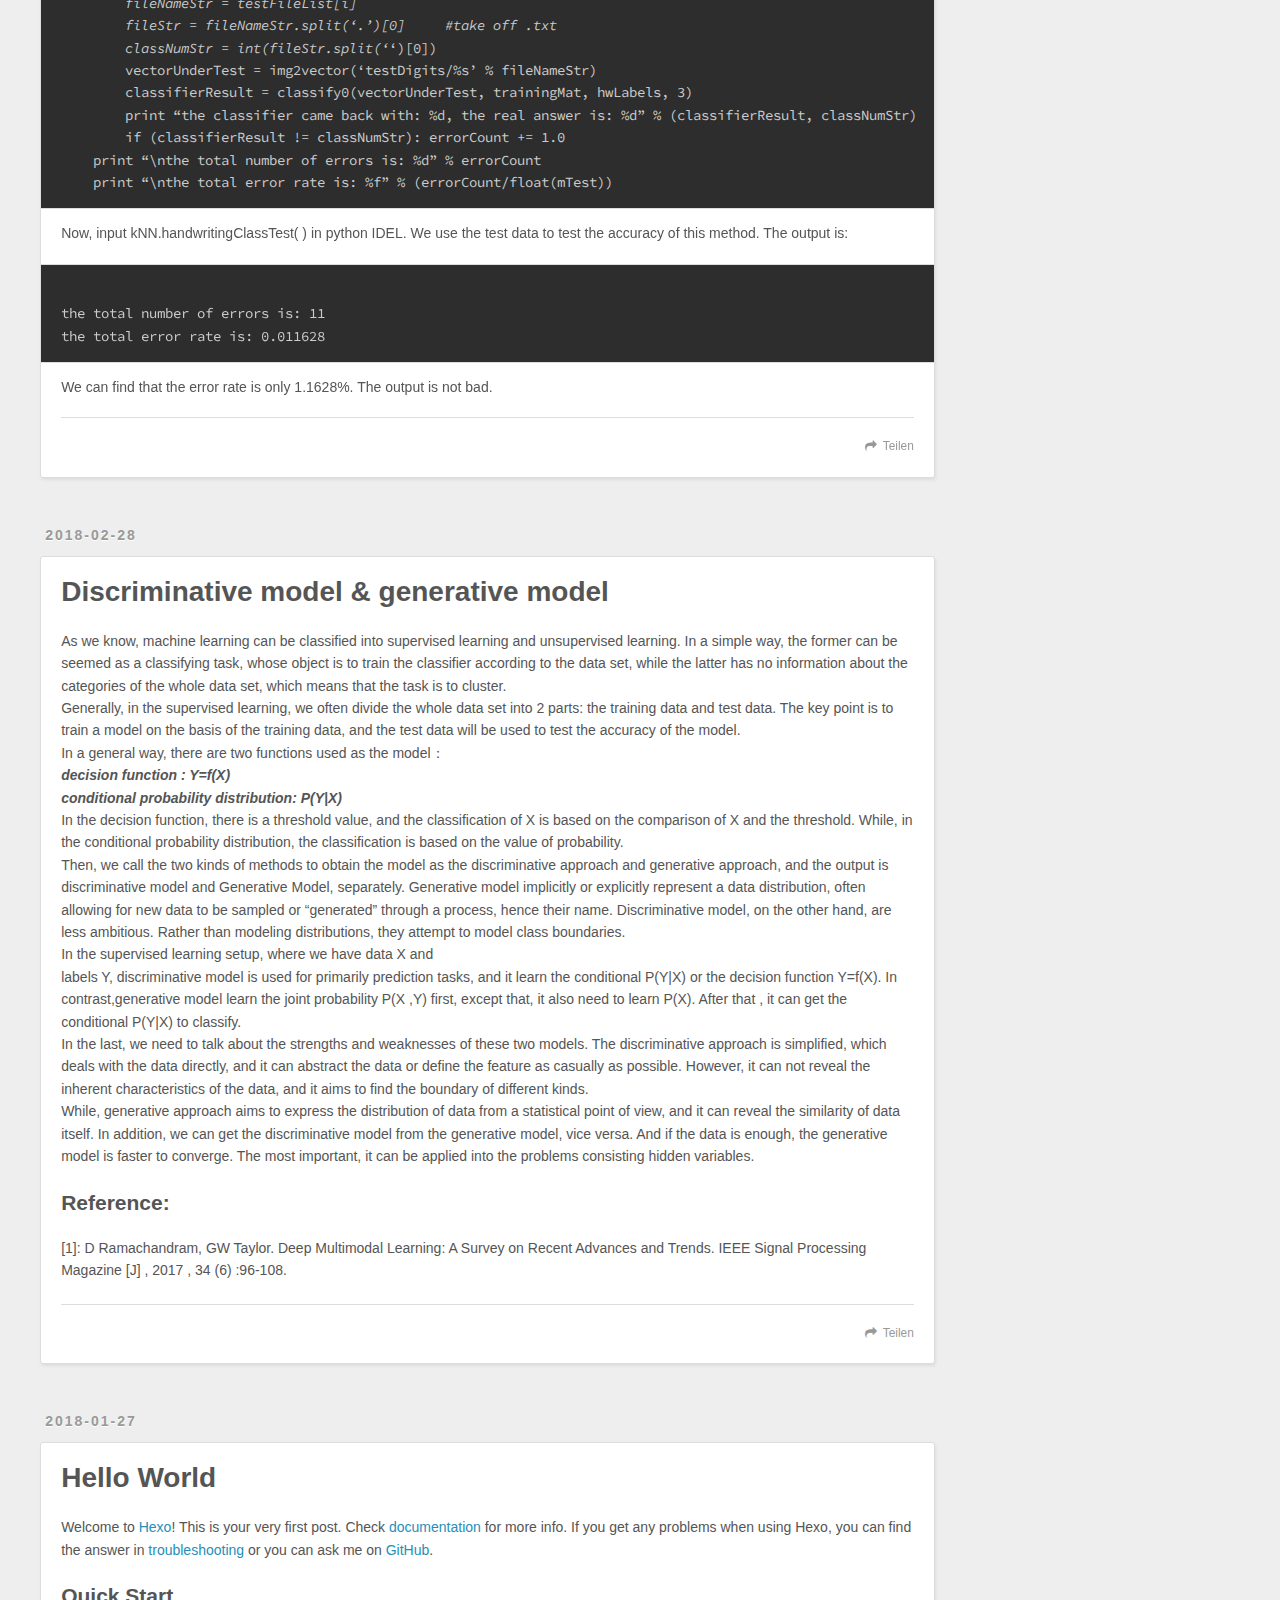
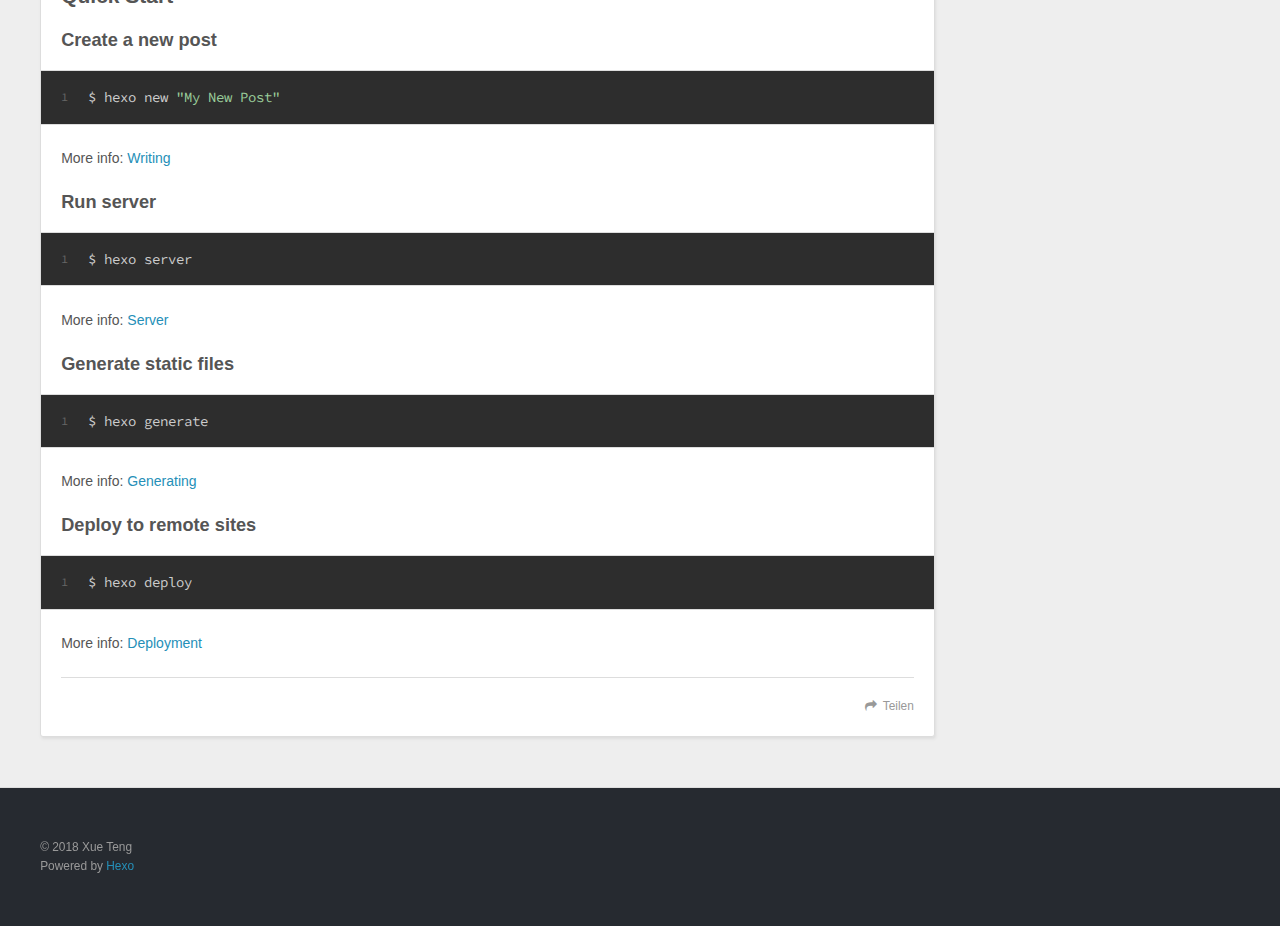
==== commit a36b7867: "Site updated: 2018-03-08 17:38:05" ====
--- a/index.html
+++ b/index.html
@@ -55,7 +55,7 @@
         
           <a id="nav-rss-link" class="nav-icon" href="/atom.xml" title="RSS Feed"></a>
         
-        <a id="nav-search-btn" class="nav-icon" title="Search"></a>
+        <a id="nav-search-btn" class="nav-icon" title="Suche"></a>
       </nav>
       <div id="search-form-wrap">
         <form action="//google.com/search" method="get" accept-charset="UTF-8" class="search-form"><input type="search" name="q" class="search-form-input" placeholder="Search"><button type="submit" class="search-form-submit">&#xF002;</button><input type="hidden" name="sitesearch" value="http://yoursite.com"></form>
@@ -65,6 +65,45 @@
 </header>
       <div class="outer">
         <section id="main">
+  
+    <article id="”-the-Penn-Haptic-Adjective-Corpus-2-PHAC-2-dataset-A-tactile-dataset-containing-haptic-signals-and-images-of-household-objects" class="article article-type-”" itemscope itemprop="blogPost">
+  <div class="article-meta">
+    <a href="/2018/03/08/the-Penn-Haptic-Adjective-Corpus-2-PHAC-2-dataset-A-tactile-dataset-containing-haptic-signals-and-images-of-household-objects/" class="article-date">
+  <time datetime="2018-03-08T09:37:13.000Z" itemprop="datePublished">2018-03-08</time>
+</a>
+    
+  </div>
+  <div class="article-inner">
+    
+    
+      <header class="article-header">
+        
+  
+    <h1 itemprop="name">
+      <a class="article-title" href="/2018/03/08/the-Penn-Haptic-Adjective-Corpus-2-PHAC-2-dataset-A-tactile-dataset-containing-haptic-signals-and-images-of-household-objects/">the Penn Haptic Adjective Corpus 2 (PHAC-2) dataset: A tactile dataset containing haptic signals and images of household objects</a>
+    </h1>
+  
+
+      </header>
+    
+    <div class="article-entry" itemprop="articleBody">
+      
+        <p>The researchers coming from University of Pennsylvania equipped a PR2 robot with a pair of BioTac tactile sensors to acquire the haptic data to help the robot to feel the world. It is amazing. They developed several machine-learning algorithms to discover the<br>meaning of each adjective from the robot’s sensory data.<br><img src="https://i.imgur.com/fLvyW2L.jpg" alt=""><br>Because the BioTac sensor mimics humans tactile<br>capabilities, its signals provide the rich haptic<br>data necessary for fine-grained tactile understanding. Each<br>object is felt with the following four exploratory procedures<br>(EPs): Squeeze, Hold, Slow Slide, Fast Slide, which mimic<br>how humans explore the tactile properties of objects. The<br>BioTac sensor generates five types of signals: low-frequency<br>fluid pressure (PDC), high-frequency fluid vibrations (PAC),<br>core temperature (TDC), core temperature change (TAC),<br>and 19 electrode impedance (E1 : : : E19) which are spatially<br>distributed across the sensor (example signals in Fig. 4). The<br>PAC signal is sampled at 2200 Hz, and the other signals are<br>all sampled at 100 Hz. Ten trials of each EP are performed<br>per object. </p>
+<p>The website is: <a href="https://github.com/iantheegnineer/Penn-haptics-bolt" target="_blank" rel="noopener">https://github.com/iantheegnineer/Penn-haptics-bolt</a>.</p>
+<p>Reference:<br>[1]Chu V, Mcmahon I, Riano L, et al. Robotic learning of haptic adjectives through physical interaction[J]. Robotics &amp; Autonomous Systems, 2015, 63(P3):279-292.<br>[2]Gao Y, Hendricks L A, Kuchenbecker K J, et al. Deep learning for tactile understanding from visual and haptic data[C]// IEEE International Conference on Robotics and Automation. IEEE, 2016:536-543.</p>
+
+      
+    </div>
+    <footer class="article-footer">
+      <a data-url="http://yoursite.com/2018/03/08/the-Penn-Haptic-Adjective-Corpus-2-PHAC-2-dataset-A-tactile-dataset-containing-haptic-signals-and-images-of-household-objects/" data-id="cjeibk2md0003u4ugqaztiq8f" class="article-share-link">Teilen</a>
+      
+      
+    </footer>
+  </div>
+  
+</article>
+
+
   
     <article id="post-Have a try with kNN to realize handwriting recognition" class="article article-type-post" itemscope itemprop="blogPost">
   <div class="article-meta">
@@ -99,7 +138,7 @@
       
     </div>
     <footer class="article-footer">
-      <a data-url="http://yoursite.com/2018/03/03/Have a try with kNN to realize handwriting recognition/" data-id="cjeibgvpb0000dsug63ebmvsj" class="article-share-link">Share</a>
+      <a data-url="http://yoursite.com/2018/03/03/Have a try with kNN to realize handwriting recognition/" data-id="cjeibk2ma0002u4ugfzu750au" class="article-share-link">Teilen</a>
       
       
     </footer>
@@ -137,7 +176,7 @@
       
     </div>
     <footer class="article-footer">
-      <a data-url="http://yoursite.com/2018/02/28/Discriminative-model-generative-model/" data-id="cjeibgvpn0002dsuglbhw4zop" class="article-share-link">Share</a>
+      <a data-url="http://yoursite.com/2018/02/28/Discriminative-model-generative-model/" data-id="cjeibk2m00000u4ugo2pahujy" class="article-share-link">Teilen</a>
       
       
     </footer>
@@ -182,7 +221,7 @@
       
     </div>
     <footer class="article-footer">
-      <a data-url="http://yoursite.com/2018/01/27/hello-world/" data-id="cjeibgvpj0001dsugkew2gqxq" class="article-share-link">Share</a>
+      <a data-url="http://yoursite.com/2018/01/27/hello-world/" data-id="cjeibk2m60001u4ugu228iu0y" class="article-share-link">Teilen</a>
       
       
     </footer>
@@ -208,7 +247,7 @@
   
     
   <div class="widget-wrap">
-    <h3 class="widget-title">Archives</h3>
+    <h3 class="widget-title">Archiv</h3>
     <div class="widget">
       <ul class="archive-list"><li class="archive-list-item"><a class="archive-list-link" href="/archives/2018/03/">March 2018</a></li><li class="archive-list-item"><a class="archive-list-link" href="/archives/2018/02/">February 2018</a></li><li class="archive-list-item"><a class="archive-list-link" href="/archives/2018/01/">January 2018</a></li></ul>
     </div>
@@ -218,9 +257,13 @@
   
     
   <div class="widget-wrap">
-    <h3 class="widget-title">Recent Posts</h3>
+    <h3 class="widget-title">letzter Beitrag</h3>
     <div class="widget">
       <ul>
+        
+          <li>
+            <a href="/2018/03/08/the-Penn-Haptic-Adjective-Corpus-2-PHAC-2-dataset-A-tactile-dataset-containing-haptic-signals-and-images-of-household-objects/">the Penn Haptic Adjective Corpus 2 (PHAC-2) dataset: A tactile dataset containing haptic signals and images of household objects</a>
+          </li>
         
           <li>
             <a href="/2018/03/03/Have a try with kNN to realize handwriting recognition/">Have a try with kNN to realize handwriting recognition</a>
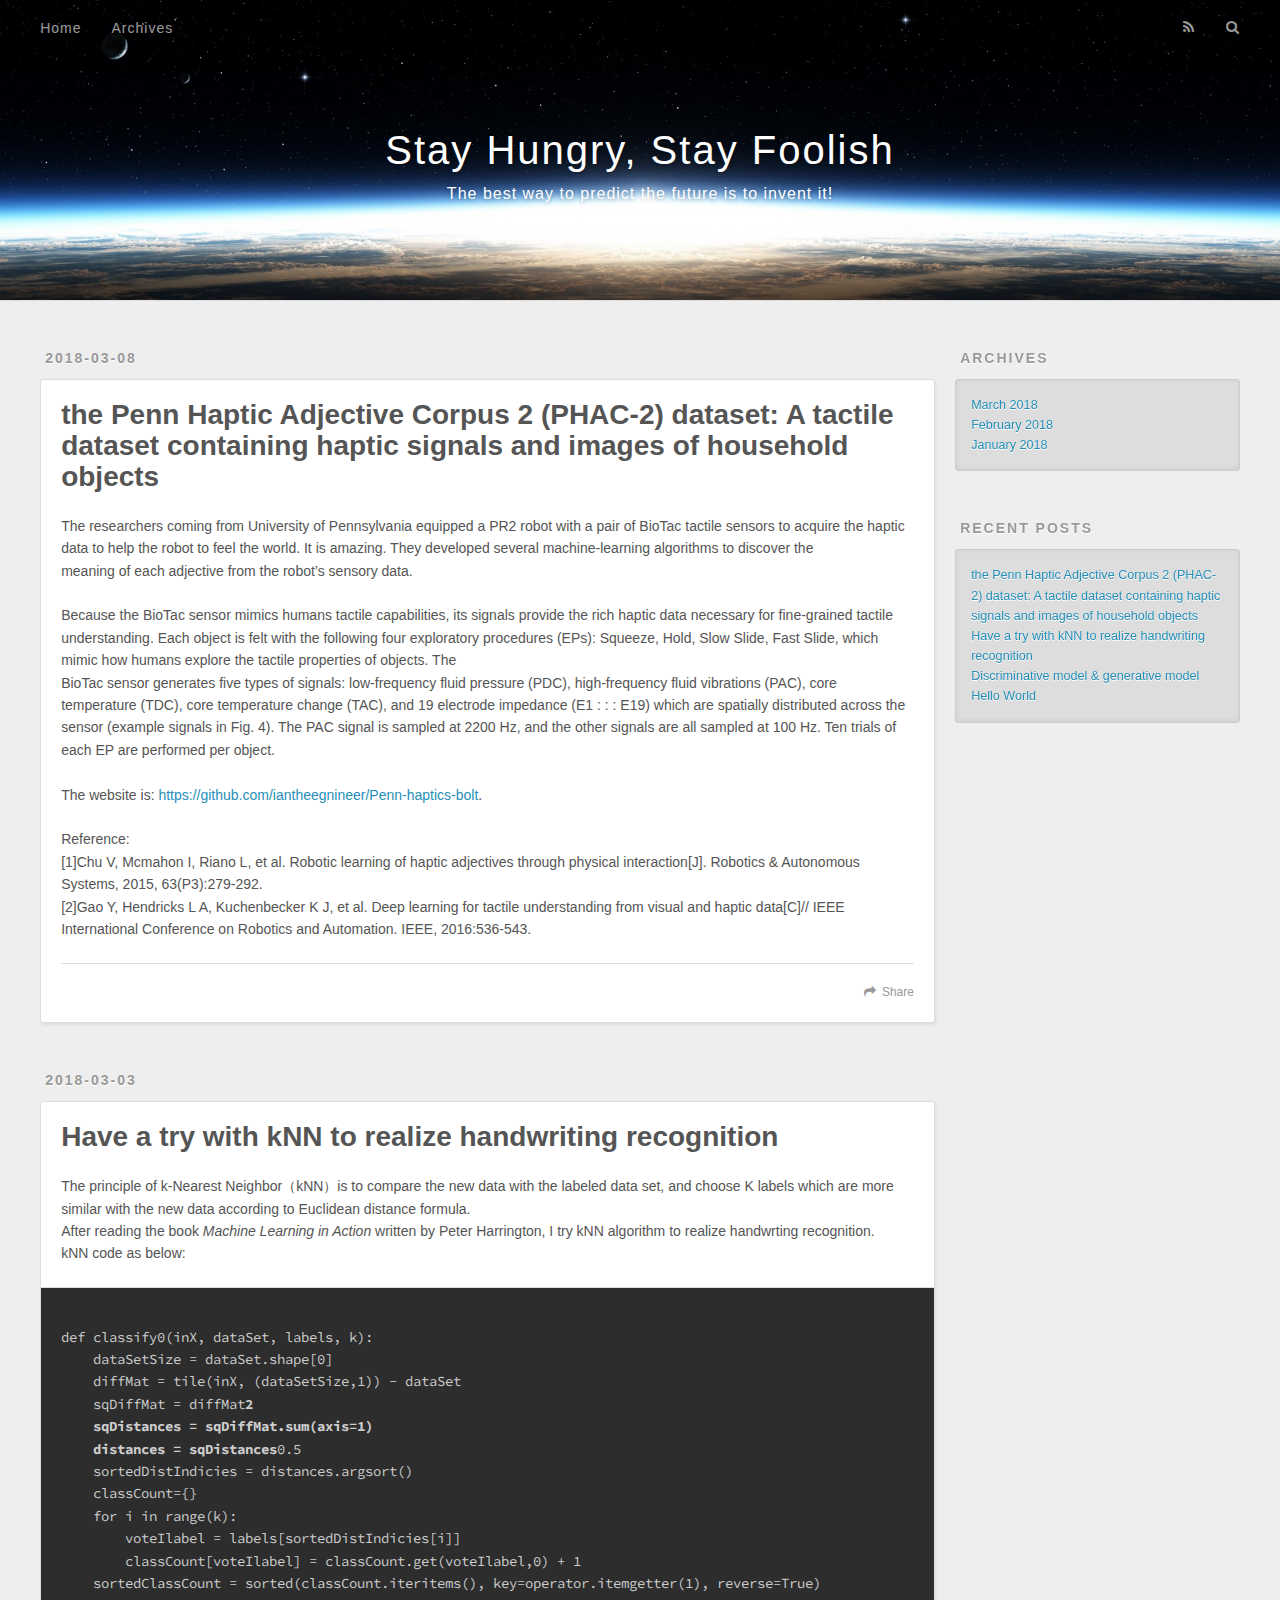
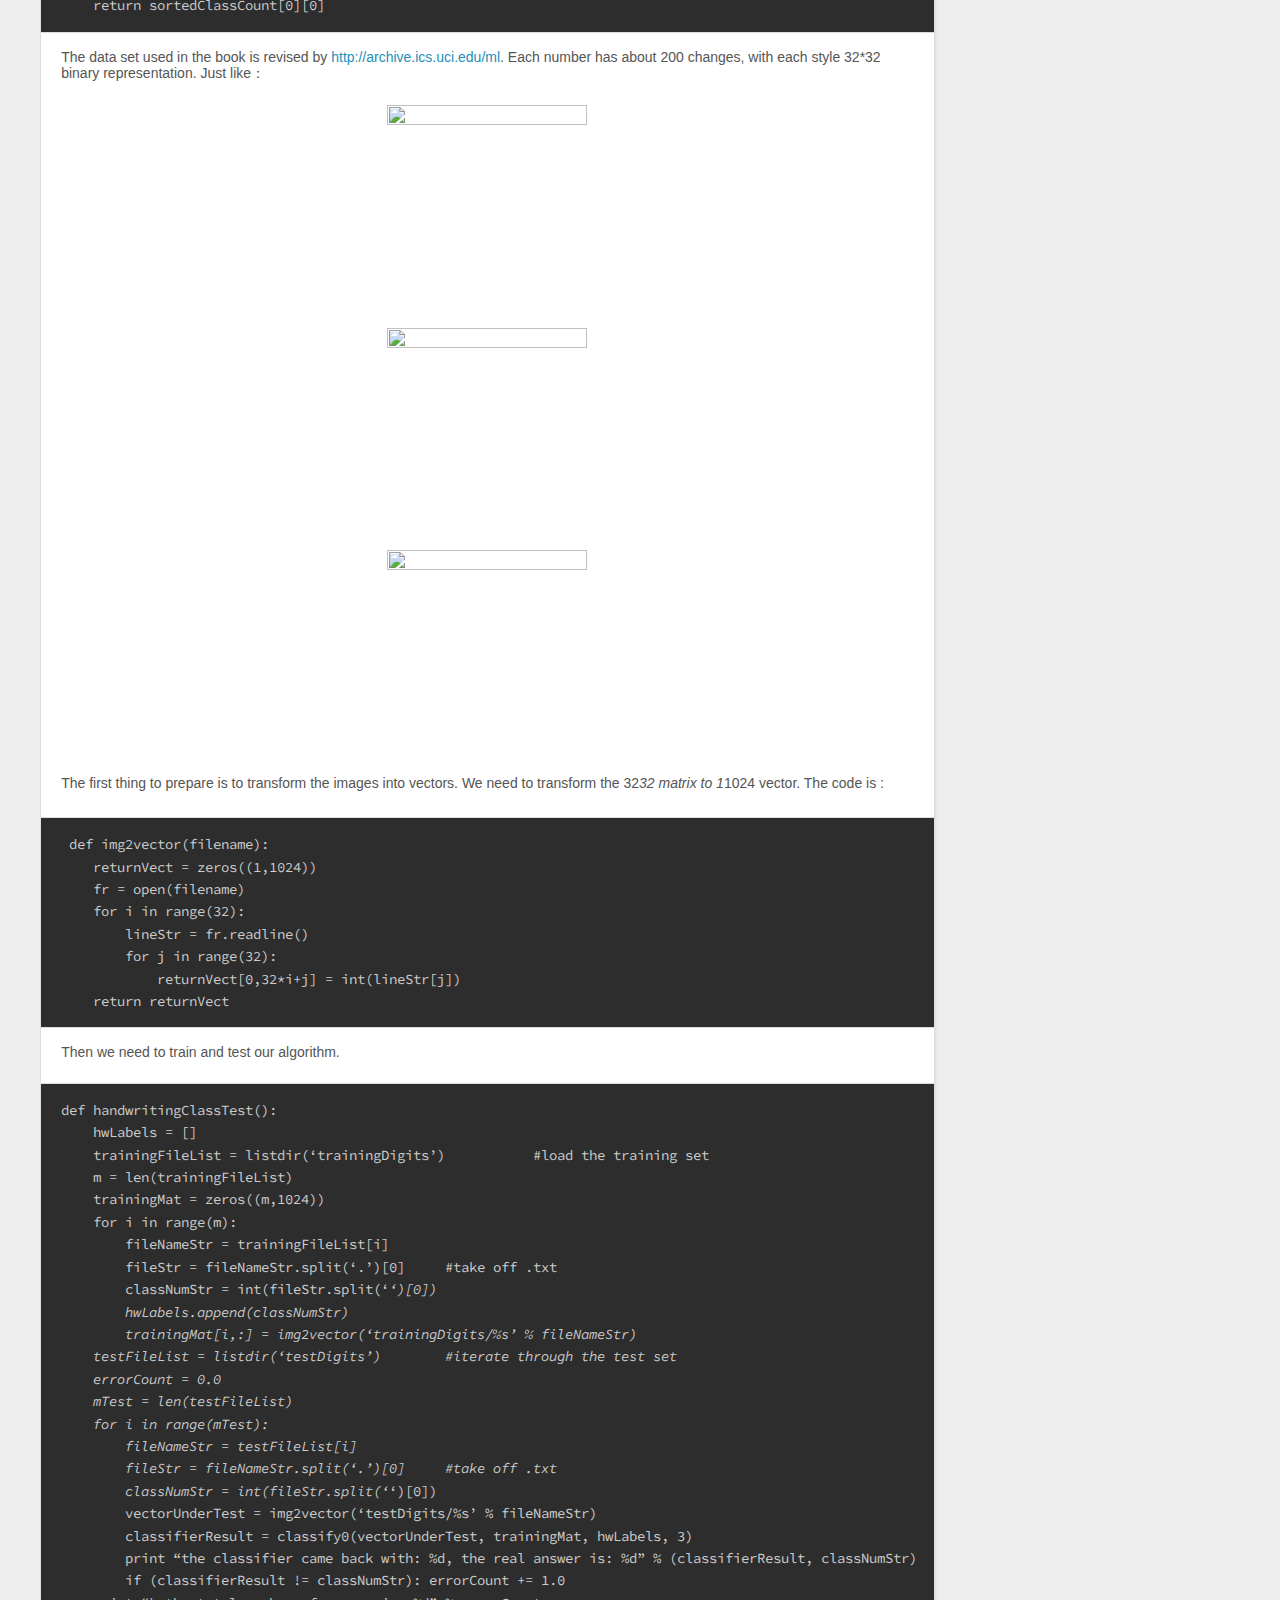
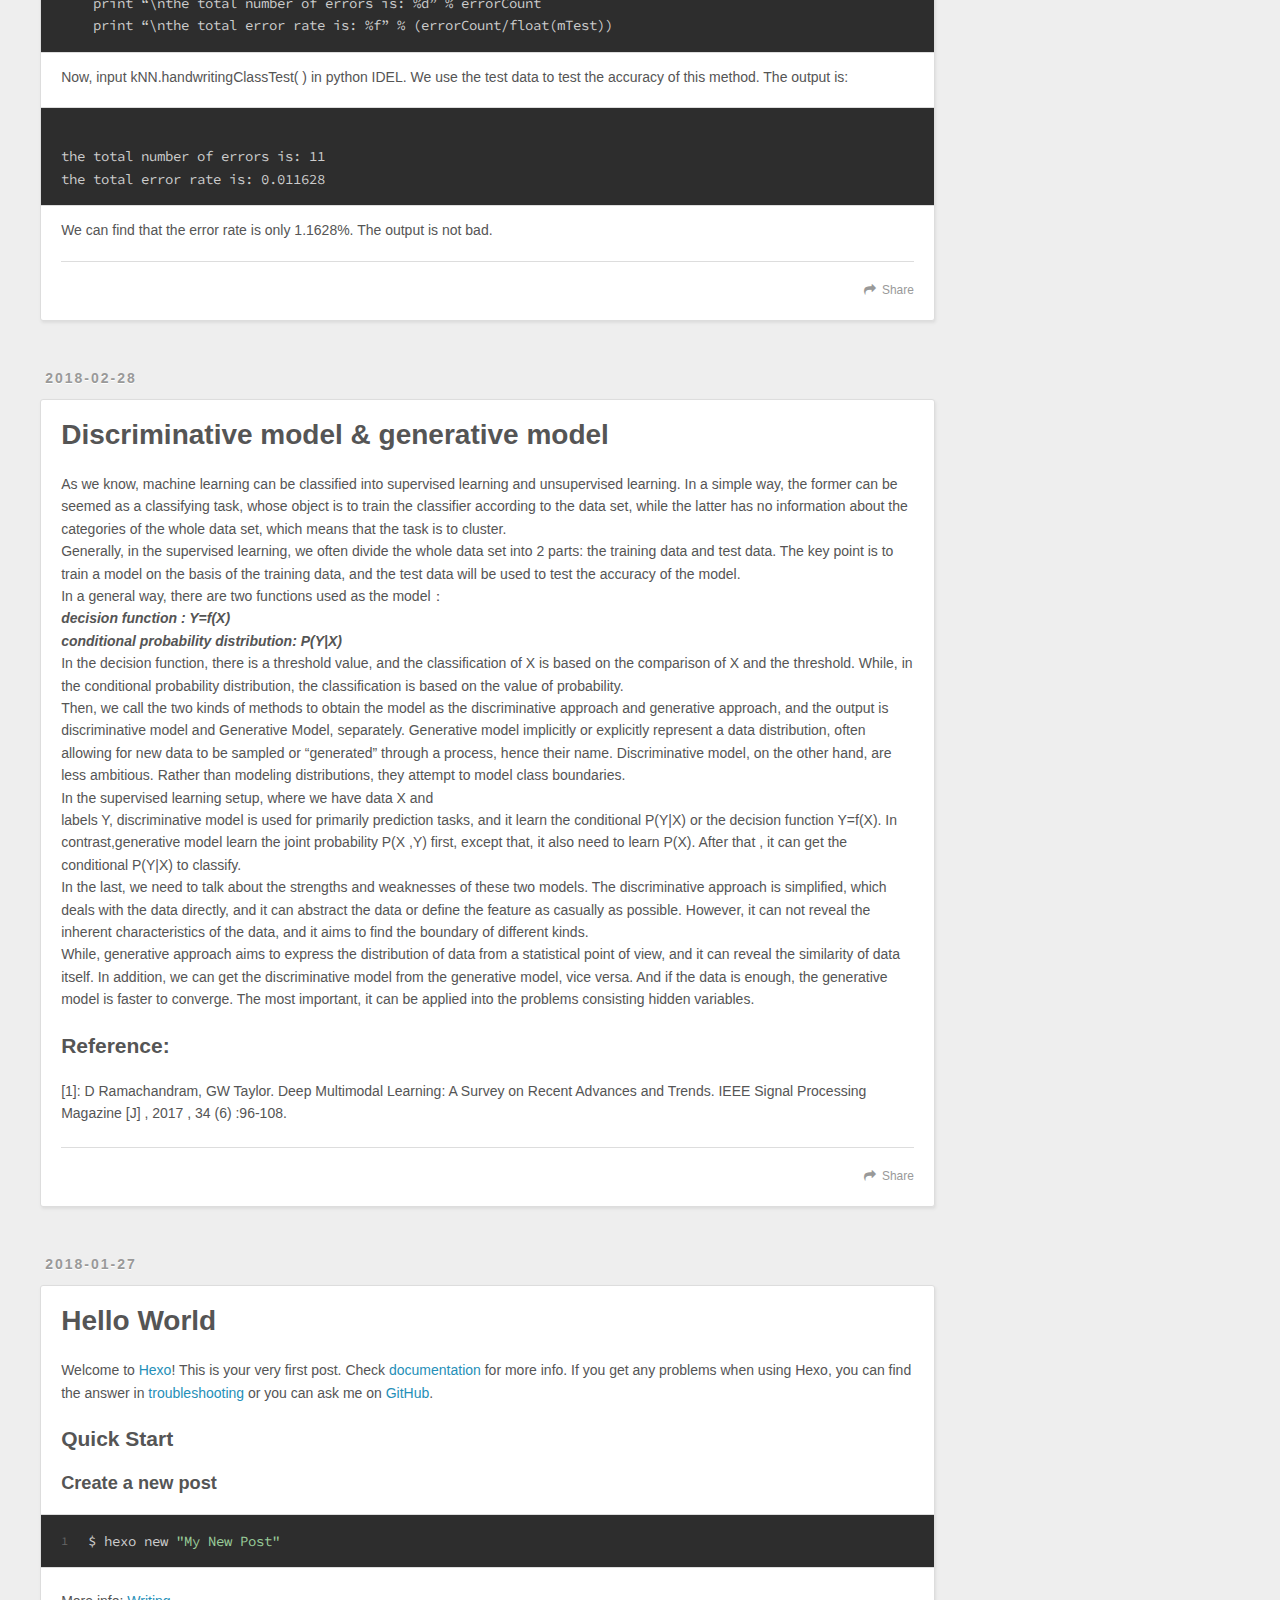
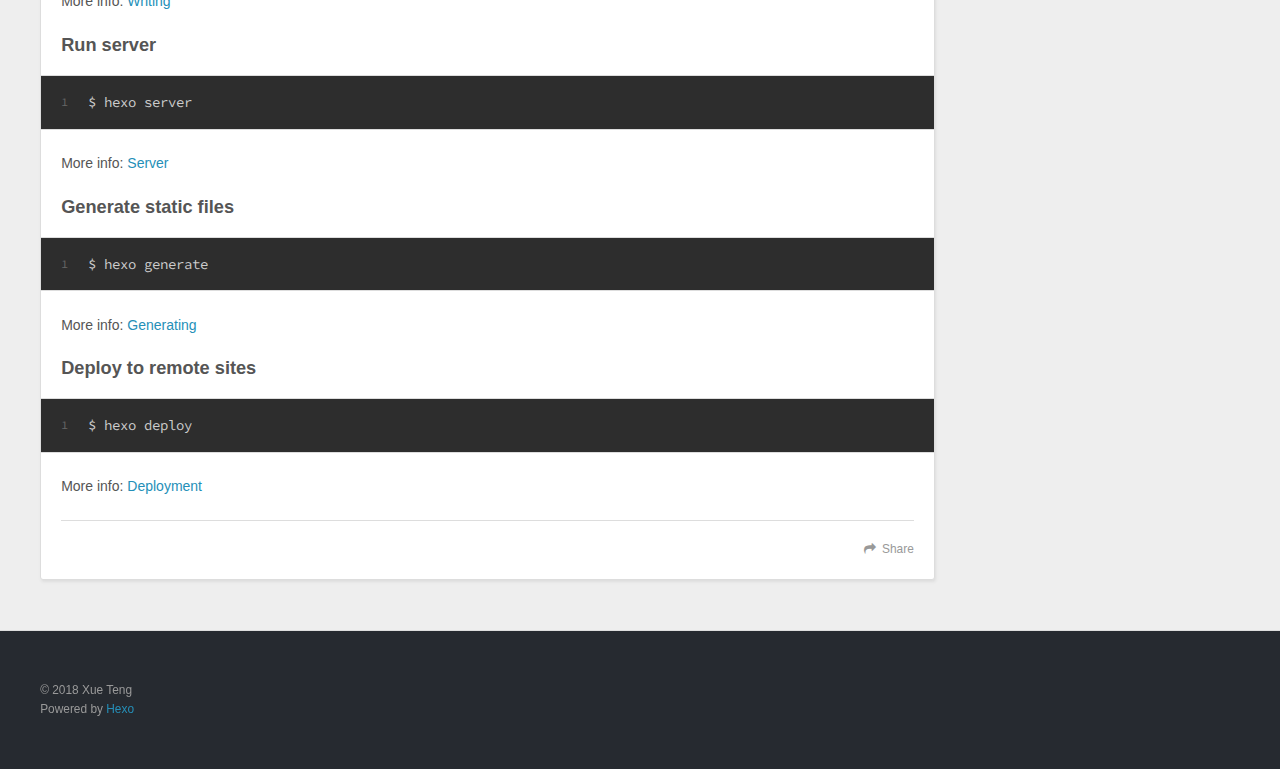
==== commit b445d0dc: "Site updated: 2018-03-08 17:40:58" ====
--- a/index.html
+++ b/index.html
@@ -55,7 +55,7 @@
         
           <a id="nav-rss-link" class="nav-icon" href="/atom.xml" title="RSS Feed"></a>
         
-        <a id="nav-search-btn" class="nav-icon" title="Suche"></a>
+        <a id="nav-search-btn" class="nav-icon" title="Search"></a>
       </nav>
       <div id="search-form-wrap">
         <form action="//google.com/search" method="get" accept-charset="UTF-8" class="search-form"><input type="search" name="q" class="search-form-input" placeholder="Search"><button type="submit" class="search-form-submit">&#xF002;</button><input type="hidden" name="sitesearch" value="http://yoursite.com"></form>
@@ -88,14 +88,14 @@
     
     <div class="article-entry" itemprop="articleBody">
       
-        <p>The researchers coming from University of Pennsylvania equipped a PR2 robot with a pair of BioTac tactile sensors to acquire the haptic data to help the robot to feel the world. It is amazing. They developed several machine-learning algorithms to discover the<br>meaning of each adjective from the robot’s sensory data.<br><img src="https://i.imgur.com/fLvyW2L.jpg" alt=""><br>Because the BioTac sensor mimics humans tactile<br>capabilities, its signals provide the rich haptic<br>data necessary for fine-grained tactile understanding. Each<br>object is felt with the following four exploratory procedures<br>(EPs): Squeeze, Hold, Slow Slide, Fast Slide, which mimic<br>how humans explore the tactile properties of objects. The<br>BioTac sensor generates five types of signals: low-frequency<br>fluid pressure (PDC), high-frequency fluid vibrations (PAC),<br>core temperature (TDC), core temperature change (TAC),<br>and 19 electrode impedance (E1 : : : E19) which are spatially<br>distributed across the sensor (example signals in Fig. 4). The<br>PAC signal is sampled at 2200 Hz, and the other signals are<br>all sampled at 100 Hz. Ten trials of each EP are performed<br>per object. </p>
+        <p>The researchers coming from University of Pennsylvania equipped a PR2 robot with a pair of BioTac tactile sensors to acquire the haptic data to help the robot to feel the world. It is amazing. They developed several machine-learning algorithms to discover the<br>meaning of each adjective from the robot’s sensory data.<br><img src="https://i.imgur.com/fLvyW2L.jpg" alt=""><br>Because the BioTac sensor mimics humans tactile capabilities, its signals provide the rich haptic data necessary for fine-grained tactile understanding. Each object is felt with the following four exploratory procedures (EPs): Squeeze, Hold, Slow Slide, Fast Slide, which mimic how humans explore the tactile properties of objects. The<br>BioTac sensor generates five types of signals: low-frequency fluid pressure (PDC), high-frequency fluid vibrations (PAC), core temperature (TDC), core temperature change (TAC), and 19 electrode impedance (E1 : : : E19) which are spatially distributed across the sensor (example signals in Fig. 4). The PAC signal is sampled at 2200 Hz, and the other signals are all sampled at 100 Hz. Ten trials of each EP are performed per object. </p>
 <p>The website is: <a href="https://github.com/iantheegnineer/Penn-haptics-bolt" target="_blank" rel="noopener">https://github.com/iantheegnineer/Penn-haptics-bolt</a>.</p>
 <p>Reference:<br>[1]Chu V, Mcmahon I, Riano L, et al. Robotic learning of haptic adjectives through physical interaction[J]. Robotics &amp; Autonomous Systems, 2015, 63(P3):279-292.<br>[2]Gao Y, Hendricks L A, Kuchenbecker K J, et al. Deep learning for tactile understanding from visual and haptic data[C]// IEEE International Conference on Robotics and Automation. IEEE, 2016:536-543.</p>
 
       
     </div>
     <footer class="article-footer">
-      <a data-url="http://yoursite.com/2018/03/08/the-Penn-Haptic-Adjective-Corpus-2-PHAC-2-dataset-A-tactile-dataset-containing-haptic-signals-and-images-of-household-objects/" data-id="cjeibk2md0003u4ugqaztiq8f" class="article-share-link">Teilen</a>
+      <a data-url="http://yoursite.com/2018/03/08/the-Penn-Haptic-Adjective-Corpus-2-PHAC-2-dataset-A-tactile-dataset-containing-haptic-signals-and-images-of-household-objects/" data-id="cjeibnpf50003l8ugco2q0g4e" class="article-share-link">Share</a>
       
       
     </footer>
@@ -138,7 +138,7 @@
       
     </div>
     <footer class="article-footer">
-      <a data-url="http://yoursite.com/2018/03/03/Have a try with kNN to realize handwriting recognition/" data-id="cjeibk2ma0002u4ugfzu750au" class="article-share-link">Teilen</a>
+      <a data-url="http://yoursite.com/2018/03/03/Have a try with kNN to realize handwriting recognition/" data-id="cjeibnpf30002l8ug28akih5r" class="article-share-link">Share</a>
       
       
     </footer>
@@ -176,7 +176,7 @@
       
     </div>
     <footer class="article-footer">
-      <a data-url="http://yoursite.com/2018/02/28/Discriminative-model-generative-model/" data-id="cjeibk2m00000u4ugo2pahujy" class="article-share-link">Teilen</a>
+      <a data-url="http://yoursite.com/2018/02/28/Discriminative-model-generative-model/" data-id="cjeibnpes0000l8ugzrj92bfj" class="article-share-link">Share</a>
       
       
     </footer>
@@ -221,7 +221,7 @@
       
     </div>
     <footer class="article-footer">
-      <a data-url="http://yoursite.com/2018/01/27/hello-world/" data-id="cjeibk2m60001u4ugu228iu0y" class="article-share-link">Teilen</a>
+      <a data-url="http://yoursite.com/2018/01/27/hello-world/" data-id="cjeibnpf00001l8ugxybnwwv4" class="article-share-link">Share</a>
       
       
     </footer>
@@ -247,7 +247,7 @@
   
     
   <div class="widget-wrap">
-    <h3 class="widget-title">Archiv</h3>
+    <h3 class="widget-title">Archives</h3>
     <div class="widget">
       <ul class="archive-list"><li class="archive-list-item"><a class="archive-list-link" href="/archives/2018/03/">March 2018</a></li><li class="archive-list-item"><a class="archive-list-link" href="/archives/2018/02/">February 2018</a></li><li class="archive-list-item"><a class="archive-list-link" href="/archives/2018/01/">January 2018</a></li></ul>
     </div>
@@ -257,7 +257,7 @@
   
     
   <div class="widget-wrap">
-    <h3 class="widget-title">letzter Beitrag</h3>
+    <h3 class="widget-title">Recent Posts</h3>
     <div class="widget">
       <ul>
         
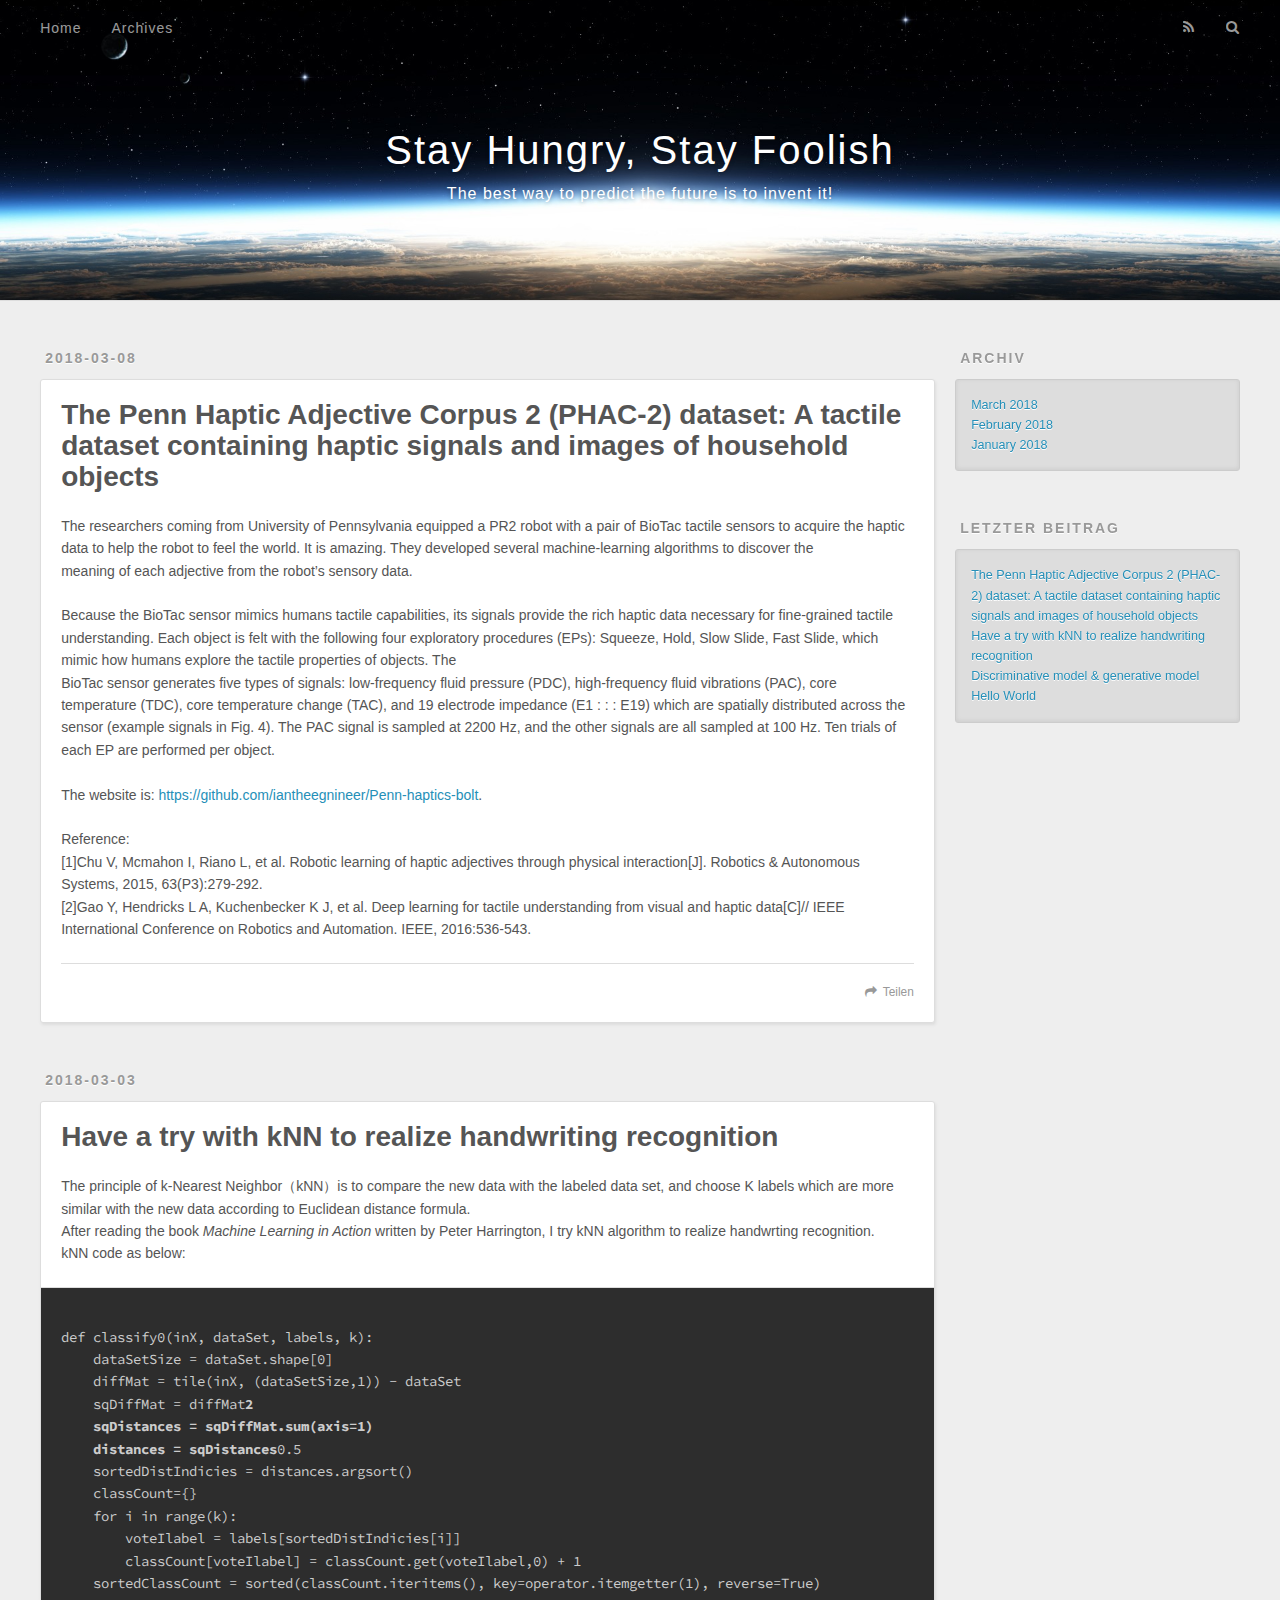
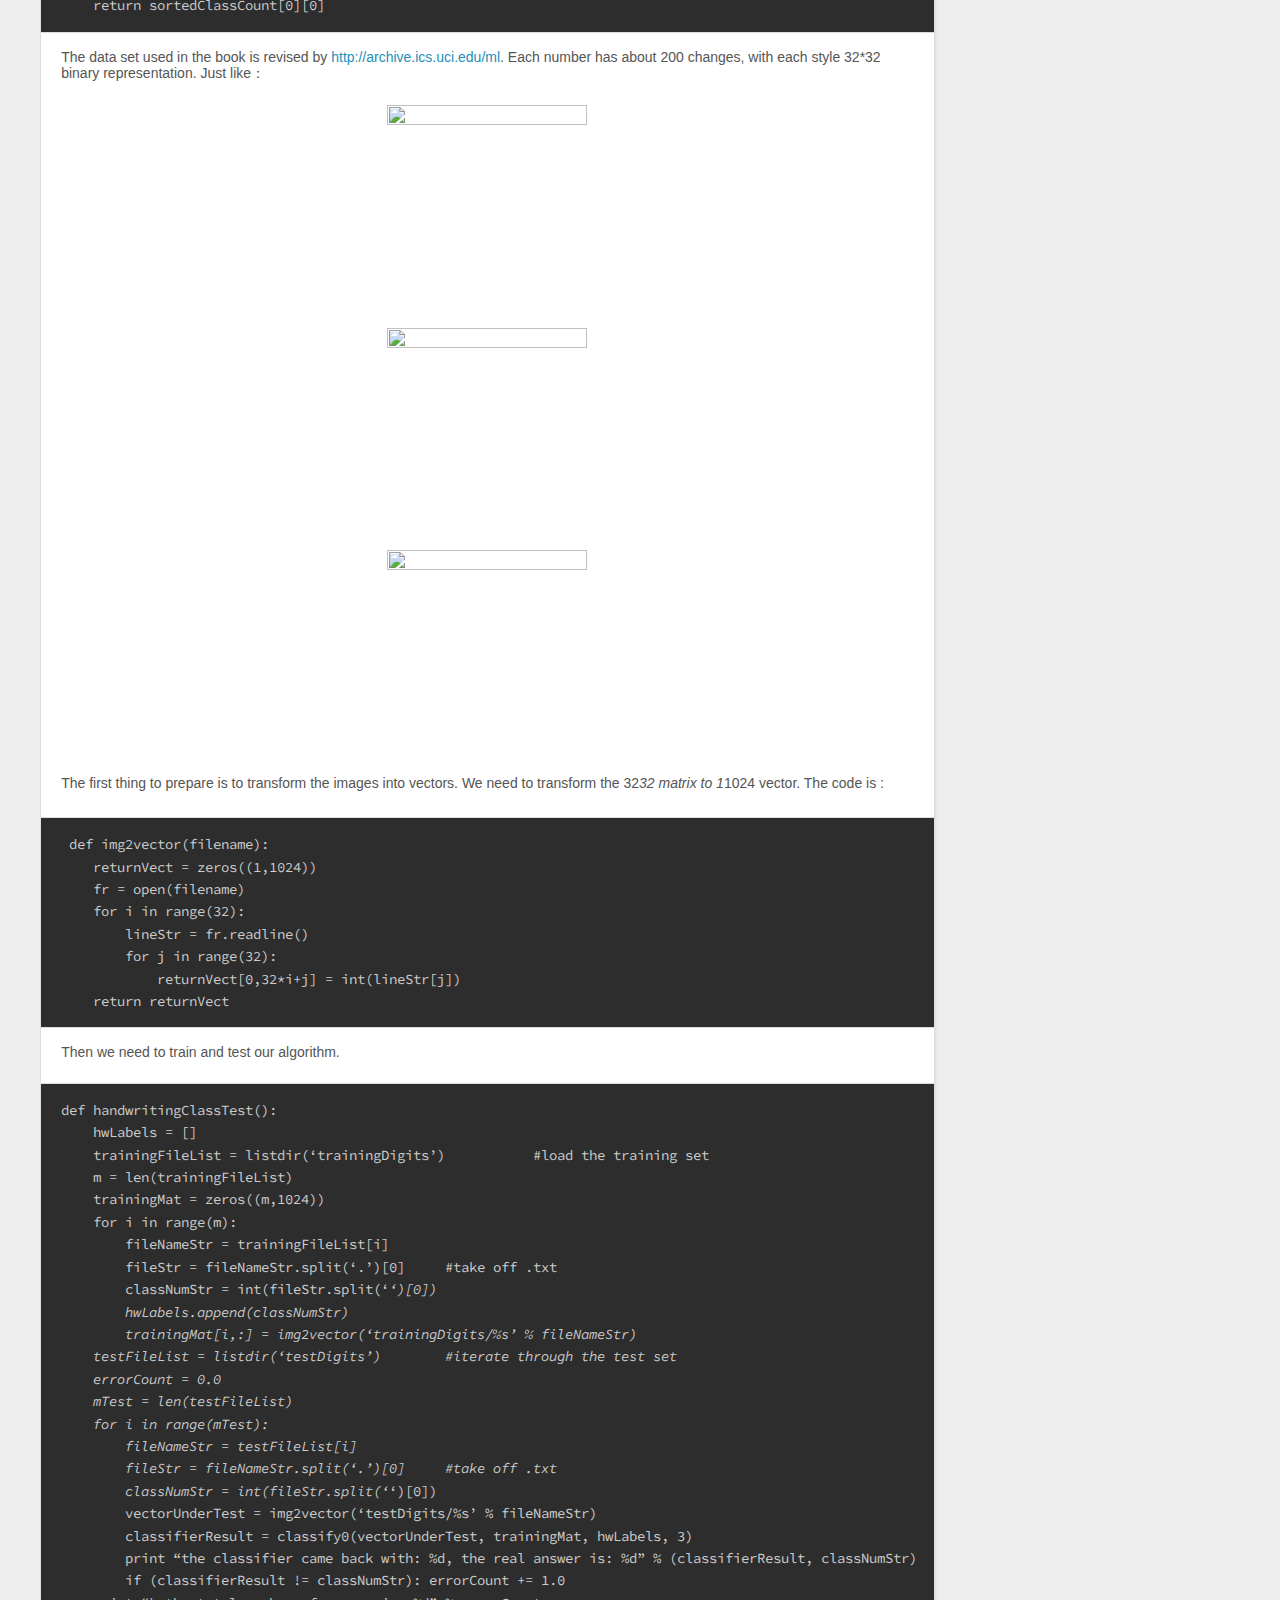
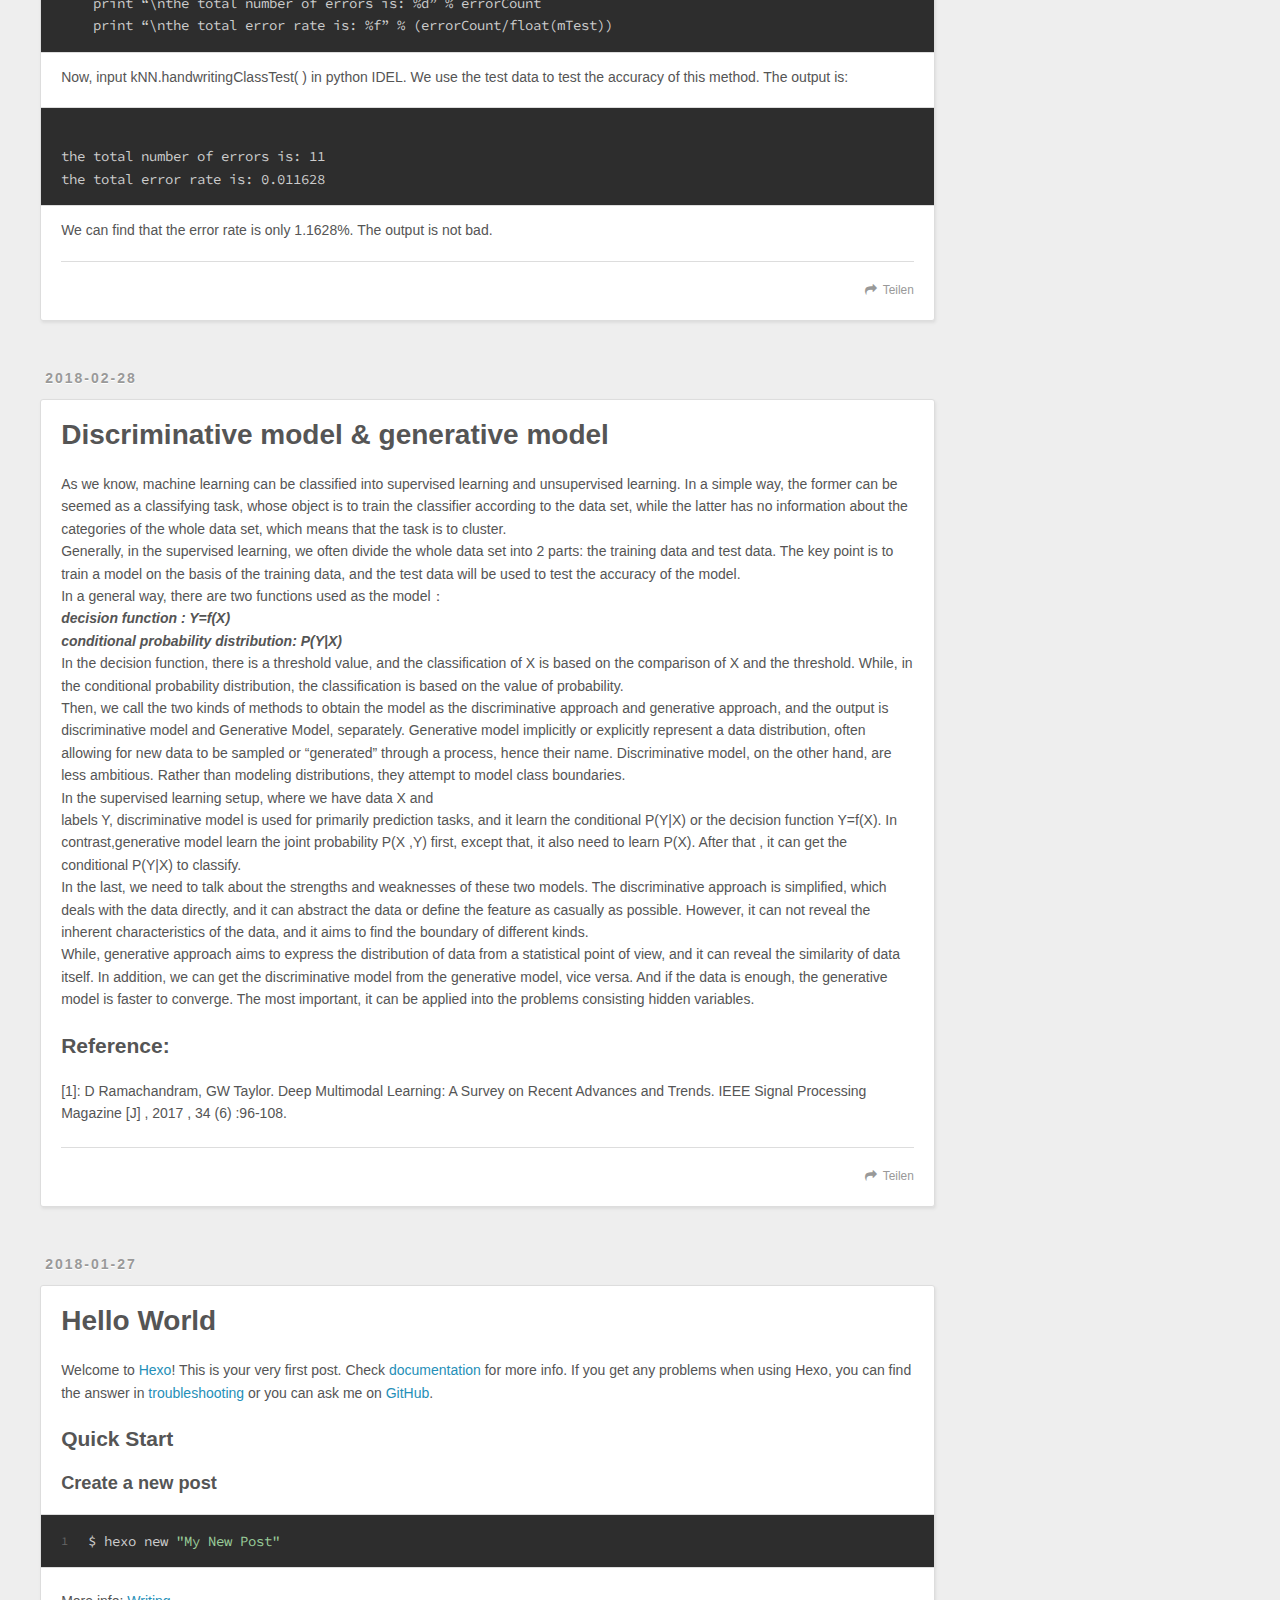
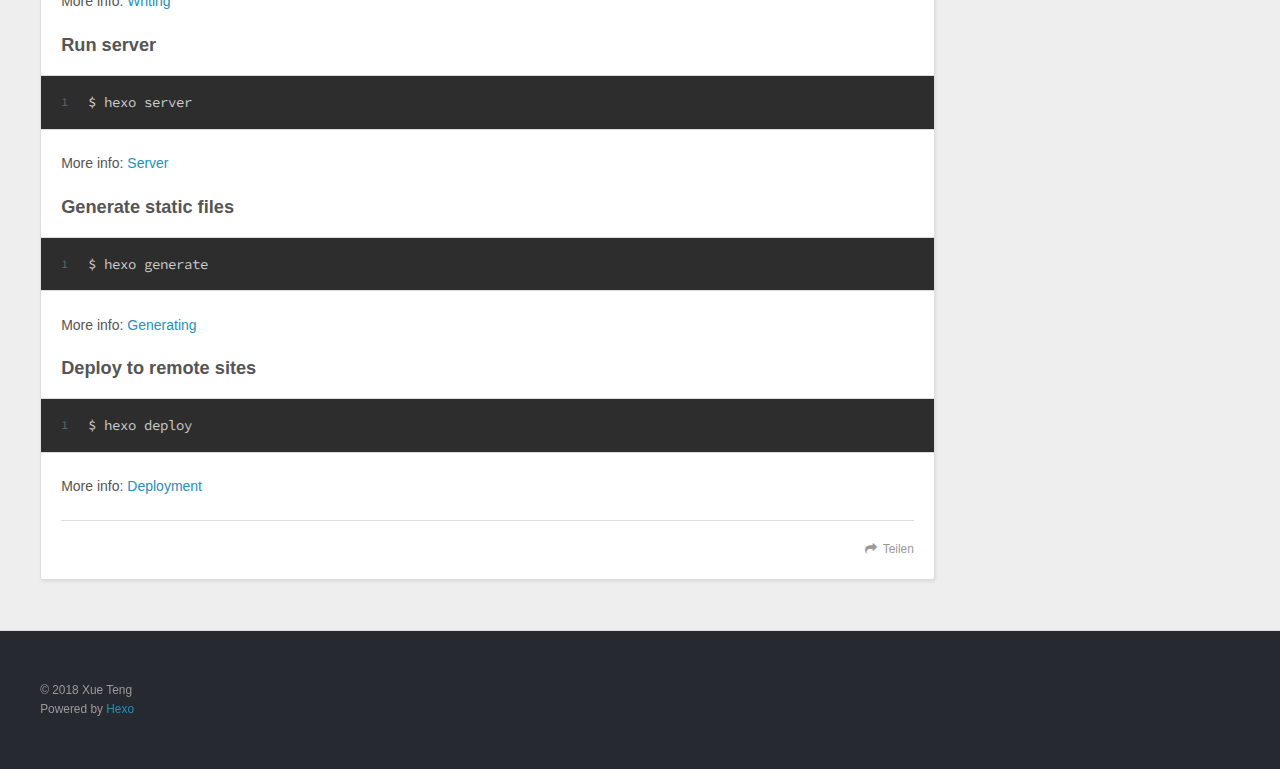
==== commit f988401c: "Site updated: 2018-03-08 17:42:37" ====
--- a/index.html
+++ b/index.html
@@ -55,7 +55,7 @@
         
           <a id="nav-rss-link" class="nav-icon" href="/atom.xml" title="RSS Feed"></a>
         
-        <a id="nav-search-btn" class="nav-icon" title="Search"></a>
+        <a id="nav-search-btn" class="nav-icon" title="Suche"></a>
       </nav>
       <div id="search-form-wrap">
         <form action="//google.com/search" method="get" accept-charset="UTF-8" class="search-form"><input type="search" name="q" class="search-form-input" placeholder="Search"><button type="submit" class="search-form-submit">&#xF002;</button><input type="hidden" name="sitesearch" value="http://yoursite.com"></form>
@@ -80,7 +80,7 @@
         
   
     <h1 itemprop="name">
-      <a class="article-title" href="/2018/03/08/the-Penn-Haptic-Adjective-Corpus-2-PHAC-2-dataset-A-tactile-dataset-containing-haptic-signals-and-images-of-household-objects/">the Penn Haptic Adjective Corpus 2 (PHAC-2) dataset: A tactile dataset containing haptic signals and images of household objects</a>
+      <a class="article-title" href="/2018/03/08/the-Penn-Haptic-Adjective-Corpus-2-PHAC-2-dataset-A-tactile-dataset-containing-haptic-signals-and-images-of-household-objects/">The Penn Haptic Adjective Corpus 2 (PHAC-2) dataset: A tactile dataset containing haptic signals and images of household objects</a>
     </h1>
   
 
@@ -95,7 +95,7 @@
       
     </div>
     <footer class="article-footer">
-      <a data-url="http://yoursite.com/2018/03/08/the-Penn-Haptic-Adjective-Corpus-2-PHAC-2-dataset-A-tactile-dataset-containing-haptic-signals-and-images-of-household-objects/" data-id="cjeibnpf50003l8ugco2q0g4e" class="article-share-link">Share</a>
+      <a data-url="http://yoursite.com/2018/03/08/the-Penn-Haptic-Adjective-Corpus-2-PHAC-2-dataset-A-tactile-dataset-containing-haptic-signals-and-images-of-household-objects/" data-id="cjeibpy1k0002t8ugi1madru7" class="article-share-link">Teilen</a>
       
       
     </footer>
@@ -138,7 +138,7 @@
       
     </div>
     <footer class="article-footer">
-      <a data-url="http://yoursite.com/2018/03/03/Have a try with kNN to realize handwriting recognition/" data-id="cjeibnpf30002l8ug28akih5r" class="article-share-link">Share</a>
+      <a data-url="http://yoursite.com/2018/03/03/Have a try with kNN to realize handwriting recognition/" data-id="cjeibpy1g0001t8ugcmay0n5i" class="article-share-link">Teilen</a>
       
       
     </footer>
@@ -176,7 +176,7 @@
       
     </div>
     <footer class="article-footer">
-      <a data-url="http://yoursite.com/2018/02/28/Discriminative-model-generative-model/" data-id="cjeibnpes0000l8ugzrj92bfj" class="article-share-link">Share</a>
+      <a data-url="http://yoursite.com/2018/02/28/Discriminative-model-generative-model/" data-id="cjeibpy170000t8ug9ozlm29i" class="article-share-link">Teilen</a>
       
       
     </footer>
@@ -221,7 +221,7 @@
       
     </div>
     <footer class="article-footer">
-      <a data-url="http://yoursite.com/2018/01/27/hello-world/" data-id="cjeibnpf00001l8ugxybnwwv4" class="article-share-link">Share</a>
+      <a data-url="http://yoursite.com/2018/01/27/hello-world/" data-id="cjeibpy1n0003t8ug6uvm55cs" class="article-share-link">Teilen</a>
       
       
     </footer>
@@ -247,7 +247,7 @@
   
     
   <div class="widget-wrap">
-    <h3 class="widget-title">Archives</h3>
+    <h3 class="widget-title">Archiv</h3>
     <div class="widget">
       <ul class="archive-list"><li class="archive-list-item"><a class="archive-list-link" href="/archives/2018/03/">March 2018</a></li><li class="archive-list-item"><a class="archive-list-link" href="/archives/2018/02/">February 2018</a></li><li class="archive-list-item"><a class="archive-list-link" href="/archives/2018/01/">January 2018</a></li></ul>
     </div>
@@ -257,12 +257,12 @@
   
     
   <div class="widget-wrap">
-    <h3 class="widget-title">Recent Posts</h3>
+    <h3 class="widget-title">letzter Beitrag</h3>
     <div class="widget">
       <ul>
         
           <li>
-            <a href="/2018/03/08/the-Penn-Haptic-Adjective-Corpus-2-PHAC-2-dataset-A-tactile-dataset-containing-haptic-signals-and-images-of-household-objects/">the Penn Haptic Adjective Corpus 2 (PHAC-2) dataset: A tactile dataset containing haptic signals and images of household objects</a>
+            <a href="/2018/03/08/the-Penn-Haptic-Adjective-Corpus-2-PHAC-2-dataset-A-tactile-dataset-containing-haptic-signals-and-images-of-household-objects/">The Penn Haptic Adjective Corpus 2 (PHAC-2) dataset: A tactile dataset containing haptic signals and images of household objects</a>
           </li>
         
           <li>
